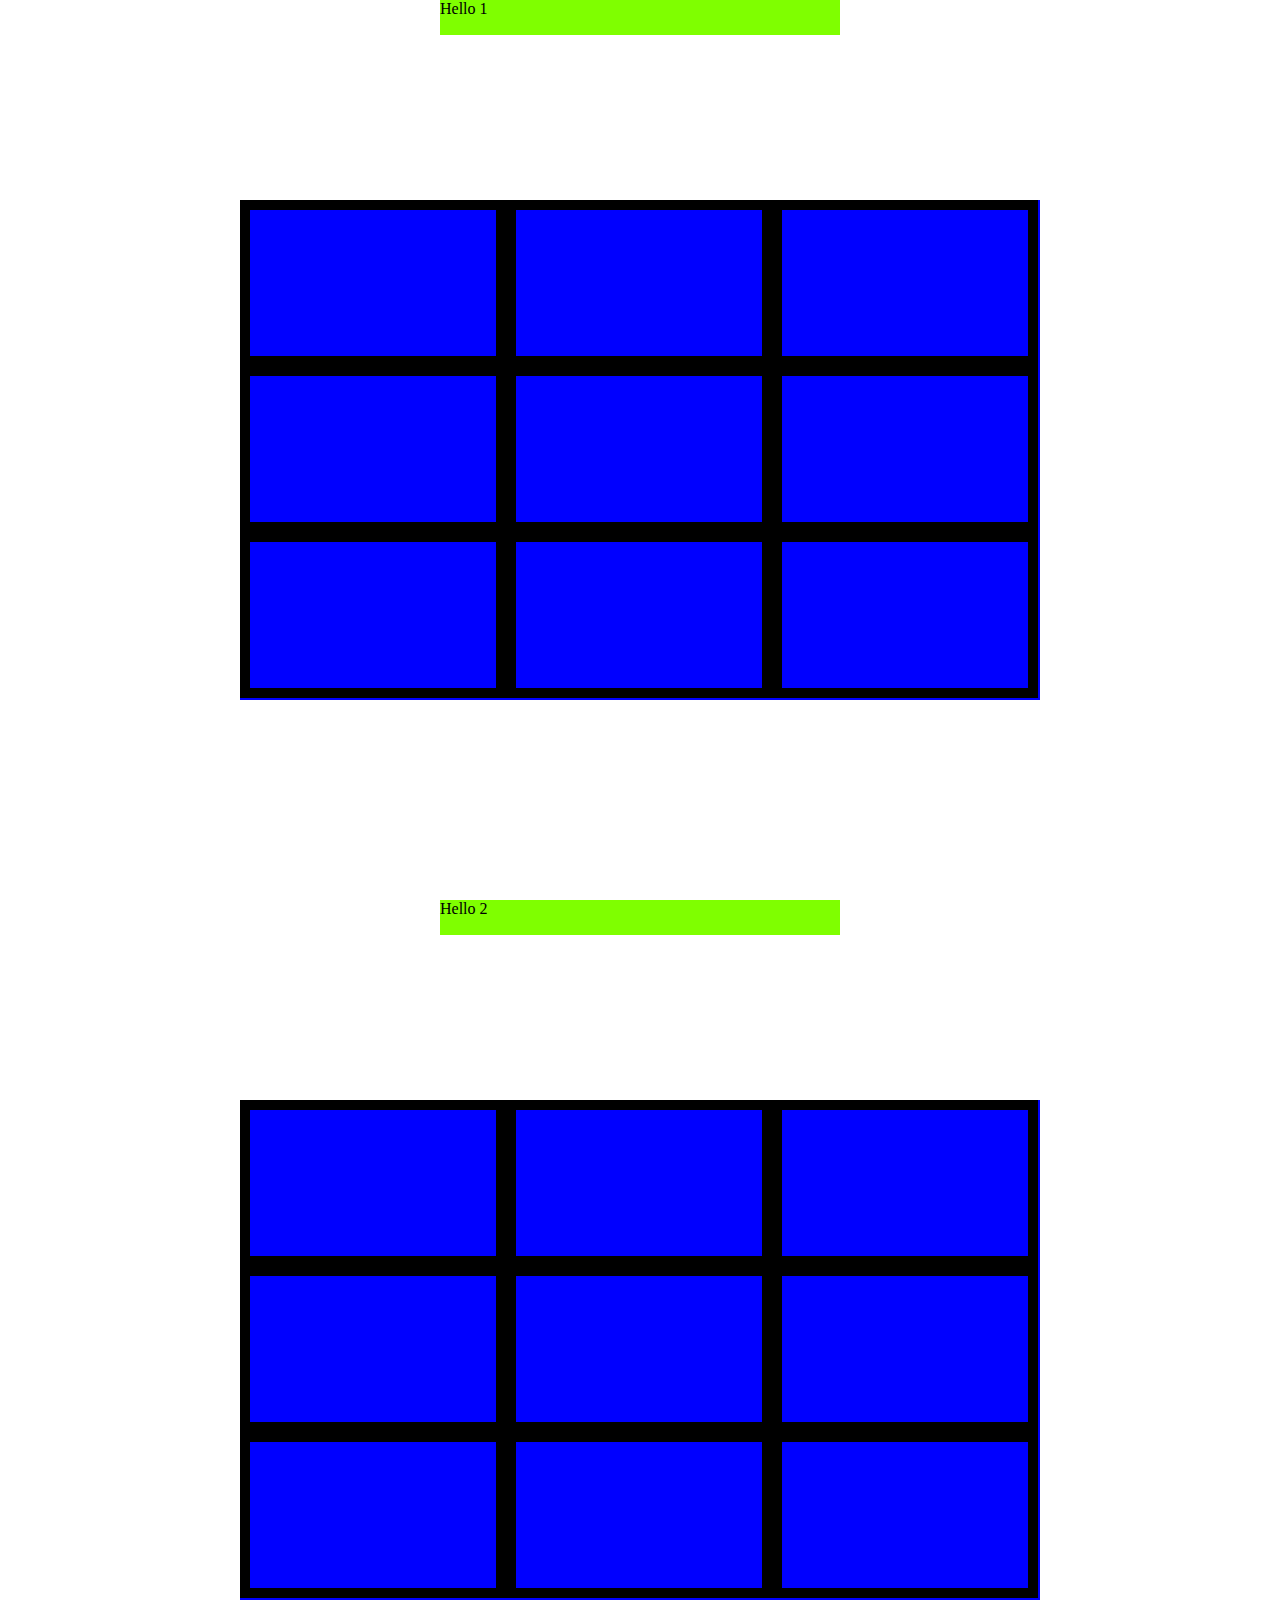
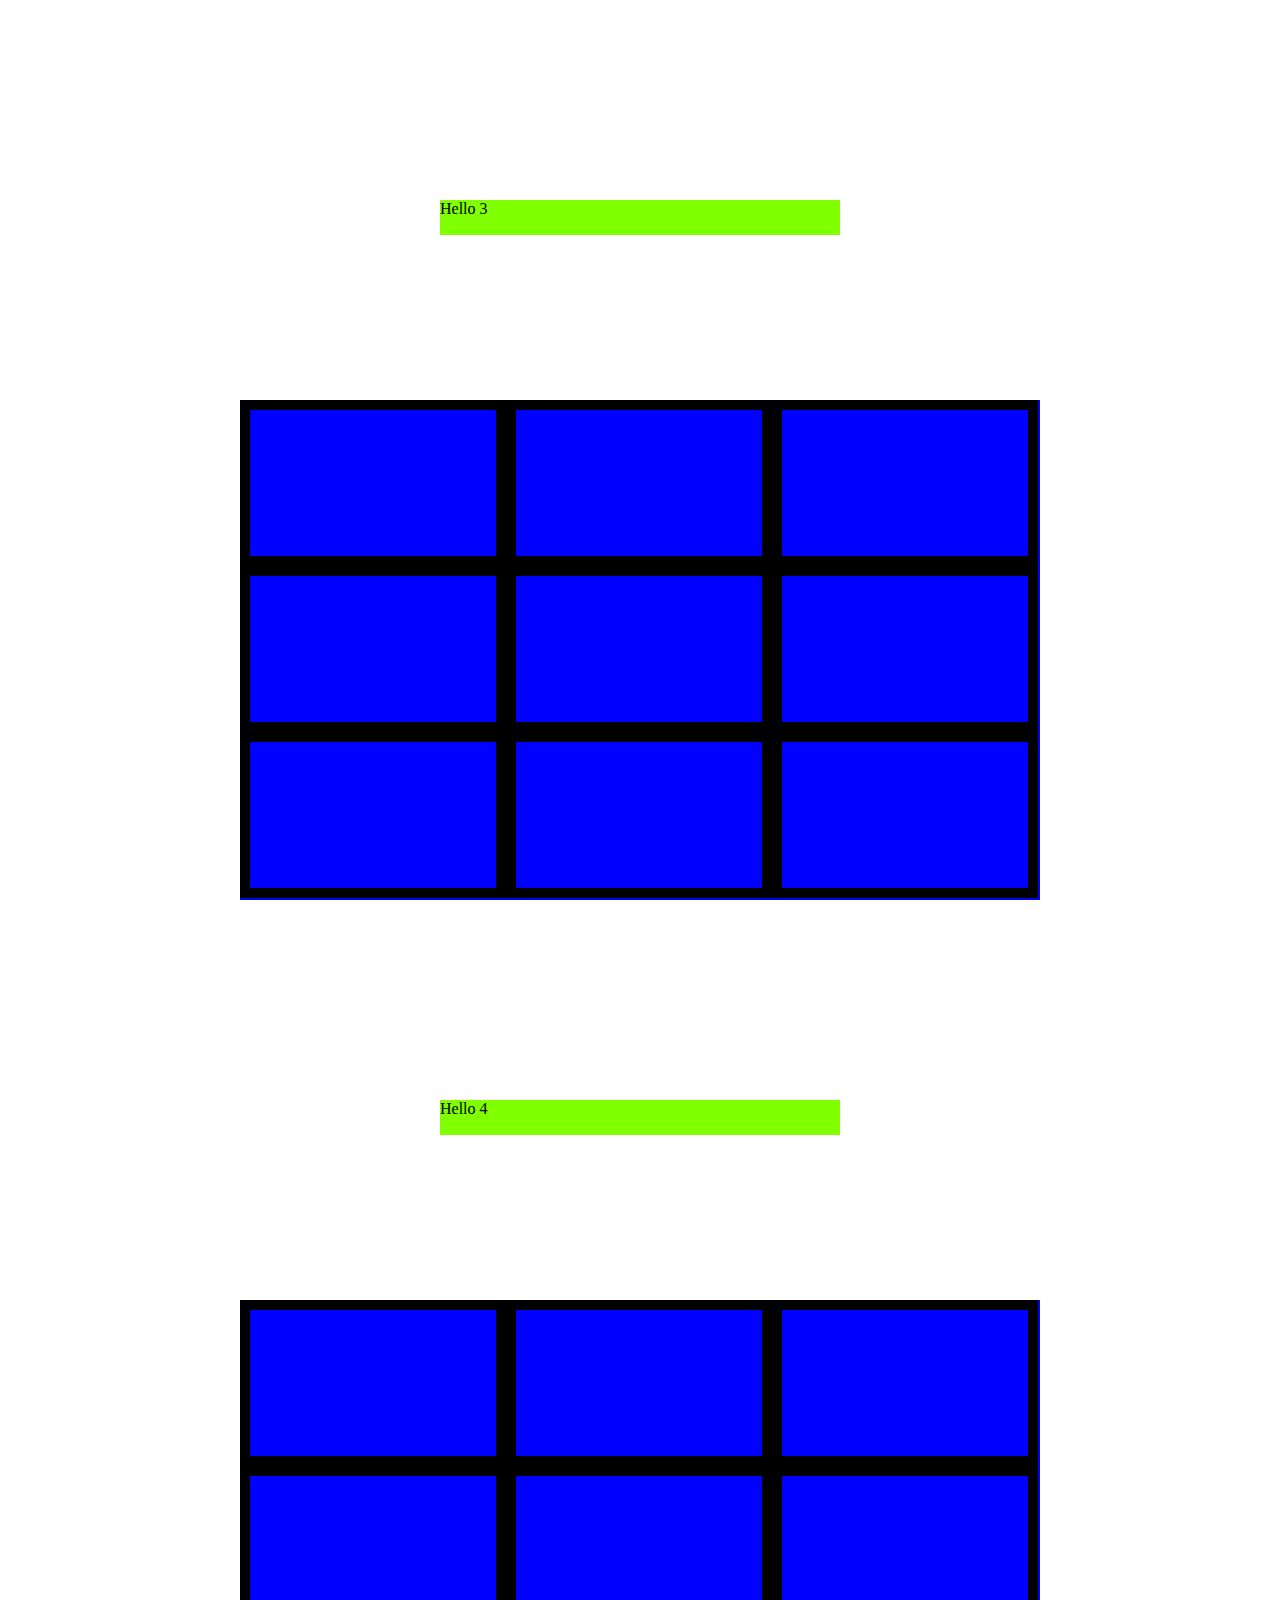
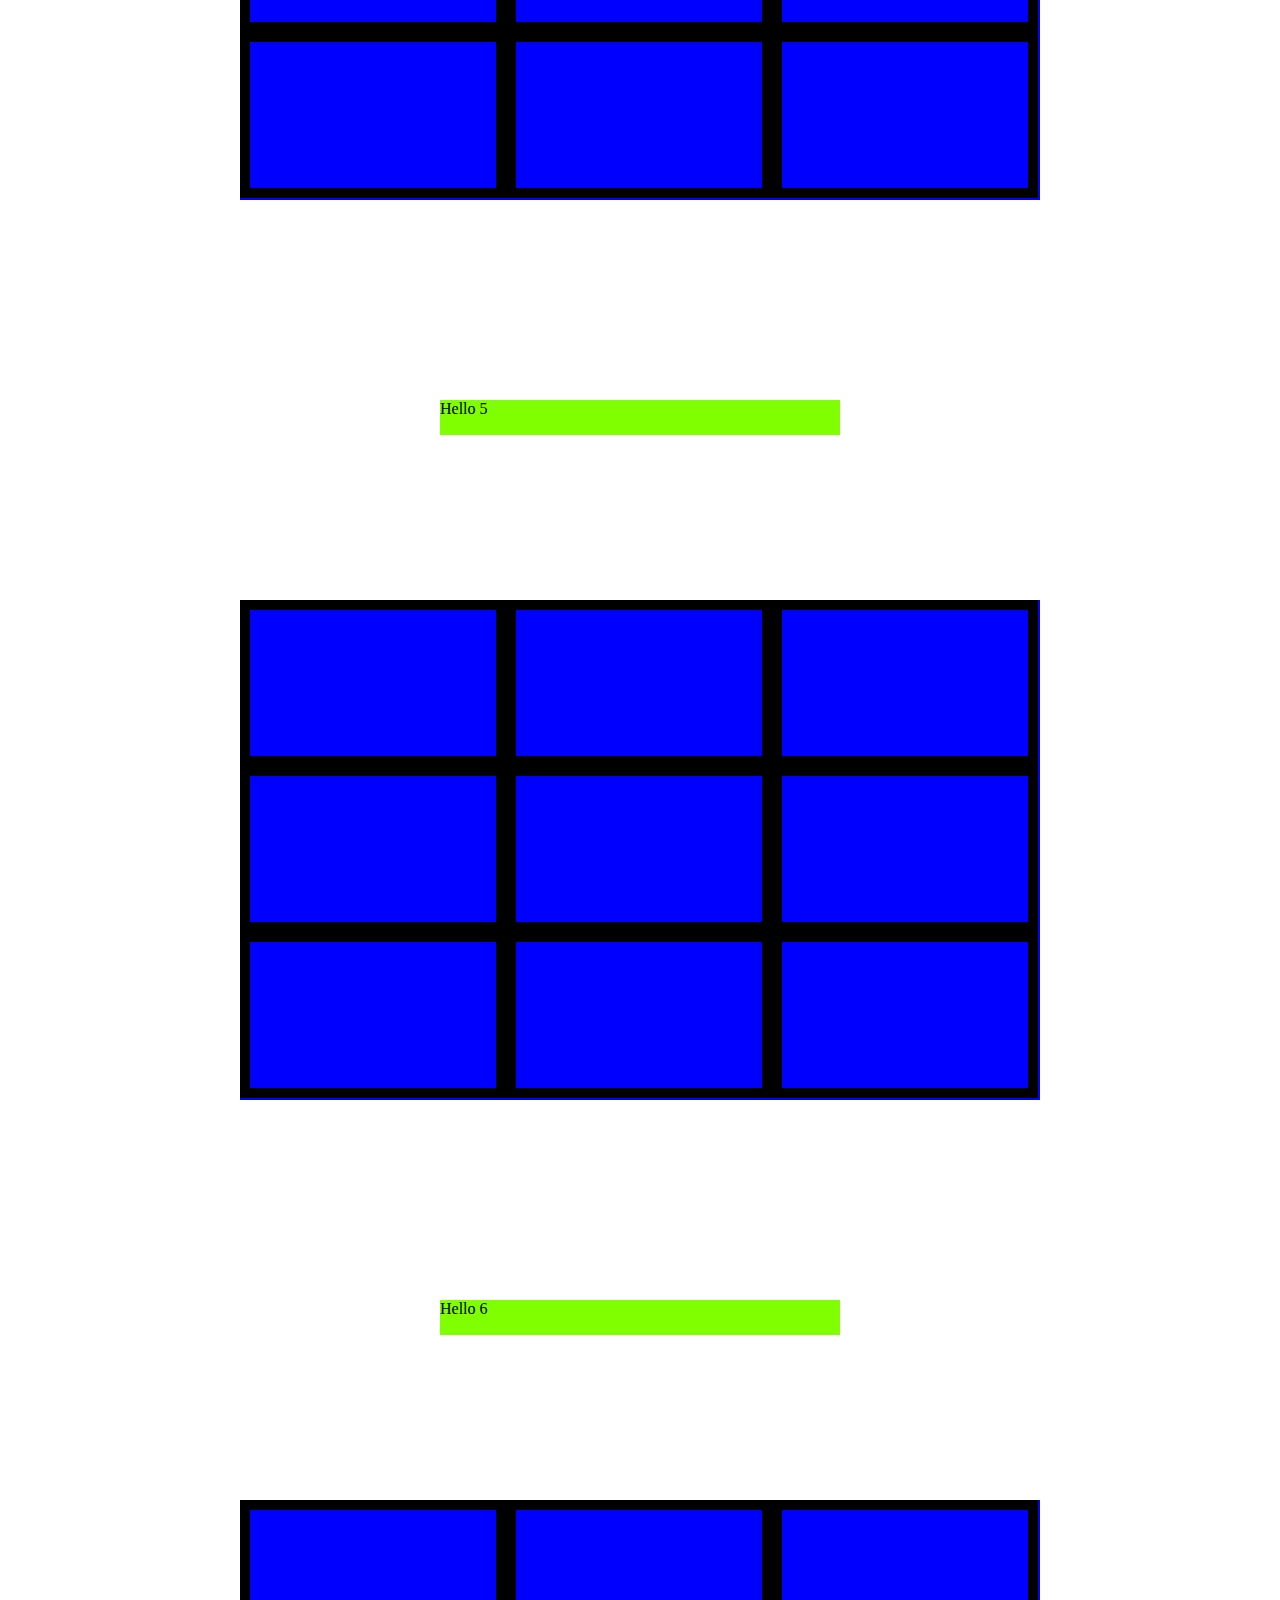
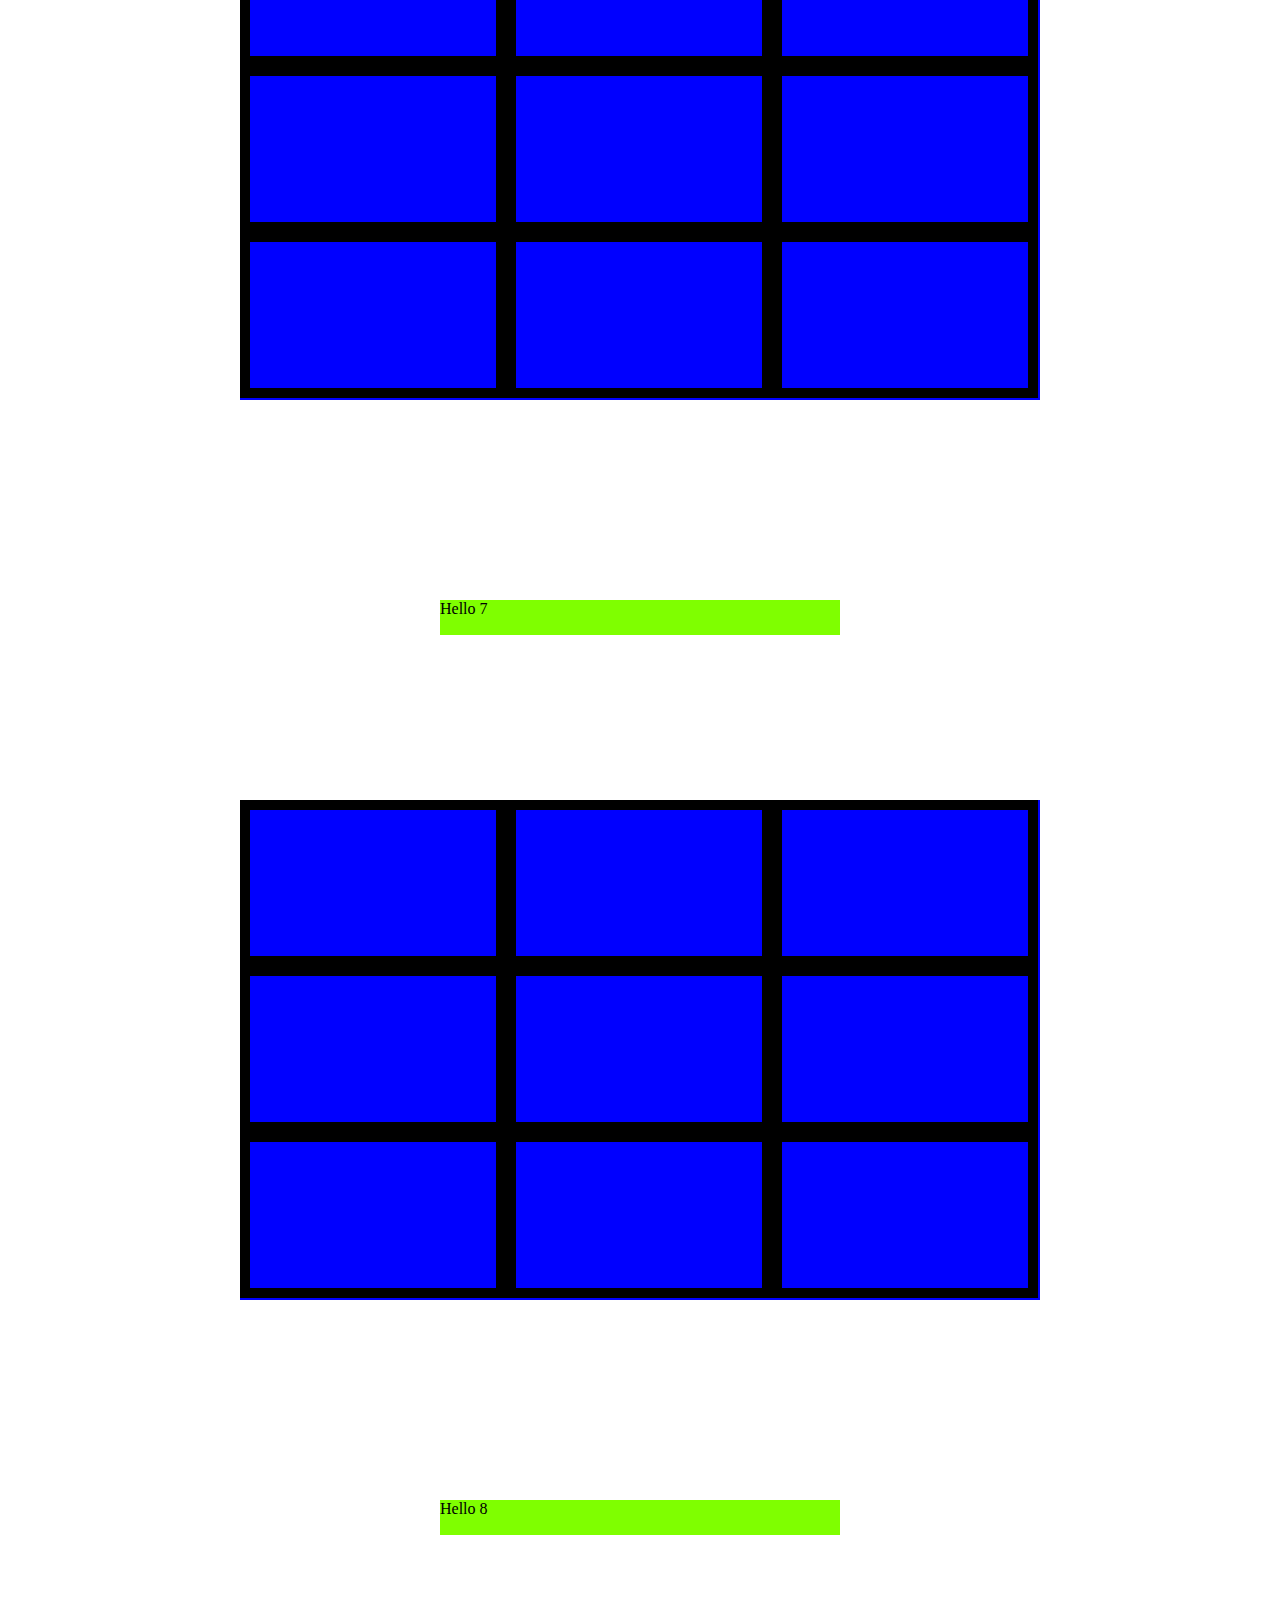
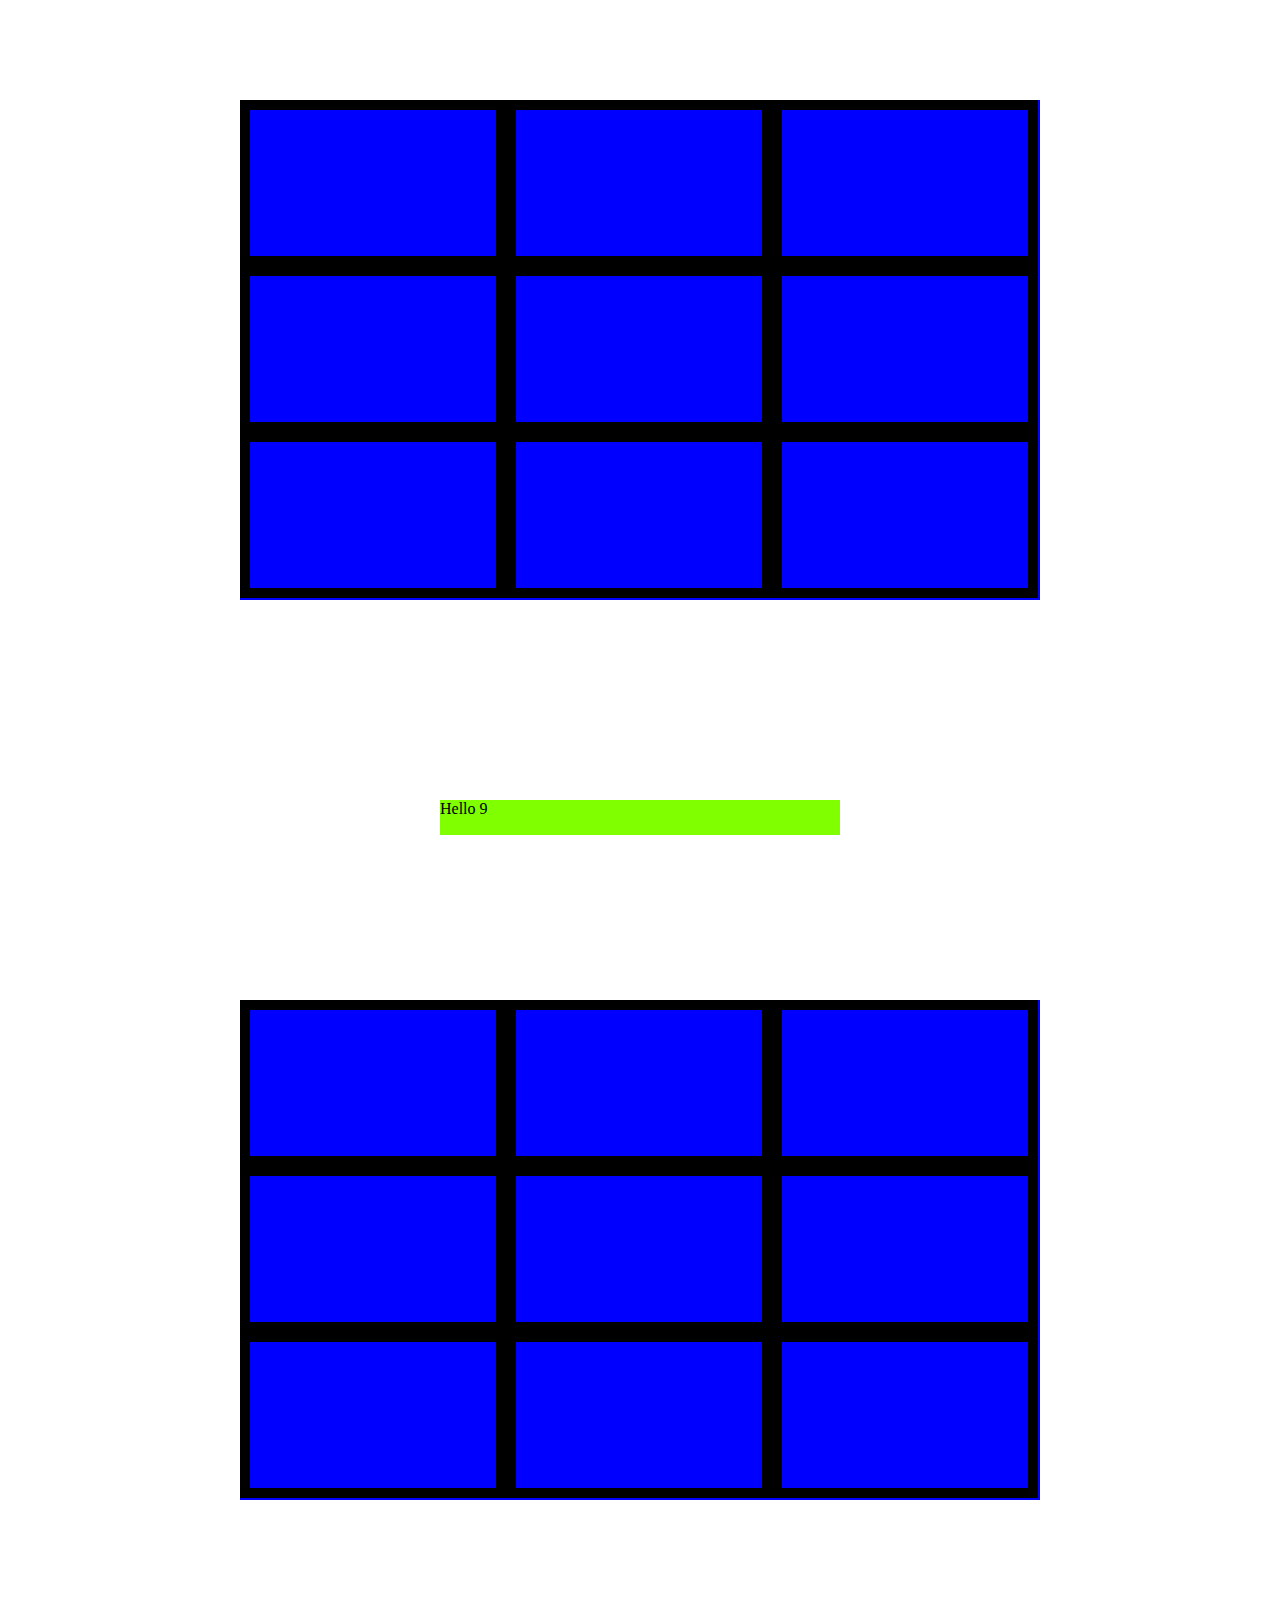
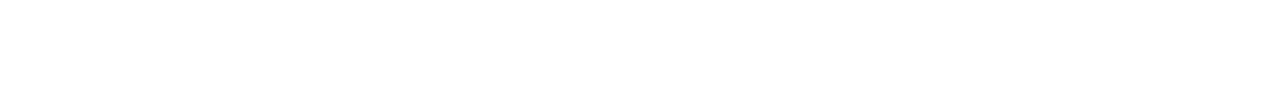
==== mainsuper/index2.html @ 9266390d "made all small tacs work. all that's left is to add the final rules for the big game and the scroll " ====
<!DOCTYPE html>
<html lang="en">
<head>
    <meta charset="UTF-8">
    <meta name="viewport" content="width=device-width, initial-scale=1.0">
    <link rel="stylesheet" type="text/css" href="index2.css">
    <title>Main Super</title>
</head>
<body>
    <div class="firstTac-container tac-containers">
    <div class="firstTac">
        <div class="smallTac tab1" onclick="displayValue(1)">
        <!-- <div class="box-selectX">
                <div class="Xbar1"></div>
                <div class="Xbar2"></div>
            </div> -->
        </div>
        <div class="smallTac tab2" onclick="displayValue(2)">
        <!-- <div class="box-selectO">
                <div class="Ocircle1"></div>
                
            </div> -->
        </div>
        <div class="smallTac tab3" onclick="displayValue(3)"></div>
        <div class="smallTac tab4" onclick="displayValue(4)"></div>
        <div class="smallTac tab5" onclick="displayValue(5)"></div>
        <div class="smallTac tab6" onclick="displayValue(6)"></div>
        <div class="smallTac tab7" onclick="displayValue(7)"></div>
        <div class="smallTac tab8" onclick="displayValue(8)"></div>
        <div class="smallTac tab9" onclick="displayValue(9)"></div>
    </div>
    <div class="firstTacresult result"> Hello 1</div>
</div>



<div class="secondTac-container tac-containers">
    <div class="secondTac">
        <div class="smallTac tab2p1" onclick="seconddisplayValue(1)">
        <!-- <div class="box-selectX">
                <div class="Xbar1"></div>
                <div class="Xbar2"></div>
            </div> -->
        </div>
        <div class="smallTac tab2p2" onclick="seconddisplayValue(2)">
        <!-- <div class="box-selectO">
                <div class="Ocircle1"></div>
                
            </div> -->
        </div>
        <div class="smallTac tab2p3" onclick="seconddisplayValue(3)"></div>
        <div class="smallTac tab2p4" onclick="seconddisplayValue(4)"></div>
        <div class="smallTac tab2p5" onclick="seconddisplayValue(5)"></div>
        <div class="smallTac tab2p6" onclick="seconddisplayValue(6)"></div>
        <div class="smallTac tab2p7" onclick="seconddisplayValue(7)"></div>
        <div class="smallTac tab2p8" onclick="seconddisplayValue(8)"></div>
        <div class="smallTac tab2p9" onclick="seconddisplayValue(9)"></div>
    </div>
    <div class="secondTacresult result"> Hello 2</div>
</div>



<div class="thirdTac-container tac-containers">
    <div class="thirdTac">
        <div class="smallTac tab3p1" onclick="thirddisplayValue(1)">
        <!-- <div class="box-selectX">
                <div class="Xbar1"></div>
                <div class="Xbar2"></div>
            </div> -->
        </div>
        <div class="smallTac tab3p2" onclick="thirddisplayValue(2)">
        <!-- <div class="box-selectO">
                <div class="Ocircle1"></div>
                
            </div> -->
        </div>
        <div class="smallTac tab3p3" onclick="thirddisplayValue(3)"></div>
        <div class="smallTac tab3p4" onclick="thirddisplayValue(4)"></div>
        <div class="smallTac tab3p5" onclick="thirddisplayValue(5)"></div>
        <div class="smallTac tab3p6" onclick="thirddisplayValue(6)"></div>
        <div class="smallTac tab3p7" onclick="thirddisplayValue(7)"></div>
        <div class="smallTac tab3p8" onclick="thirddisplayValue(8)"></div>
        <div class="smallTac tab3p9" onclick="thirddisplayValue(9)"></div>
    </div>
    <div class="thirdTacresult result"> Hello 3</div>
</div>



<div class="fourthTac-container tac-containers">
    <div class="fourthTac">
        <div class="smallTac tab4p1" onclick="fourthdisplayValue(1)">
        <!-- <div class="box-selectX">
                <div class="Xbar1"></div>
                <div class="Xbar2"></div>
            </div> -->
        </div>
        <div class="smallTac tab4p2" onclick="fourthdisplayValue(2)">
        <!-- <div class="box-selectO">
                <div class="Ocircle1"></div>
                
            </div> -->
        </div>
        <div class="smallTac tab4p3" onclick="fourthdisplayValue(3)"></div>
        <div class="smallTac tab4p4" onclick="fourthdisplayValue(4)"></div>
        <div class="smallTac tab4p5" onclick="fourthdisplayValue(5)"></div>
        <div class="smallTac tab4p6" onclick="fourthdisplayValue(6)"></div>
        <div class="smallTac tab4p7" onclick="fourthdisplayValue(7)"></div>
        <div class="smallTac tab4p8" onclick="fourthdisplayValue(8)"></div>
        <div class="smallTac tab4p9" onclick="fourthdisplayValue(9)"></div>
    </div>
    <div class="fourthTacresult result"> Hello 4</div>
</div>



<div class="fifthTac-container tac-containers">
    <div class="fifthTac">
        <div class="smallTac tab5p1" onclick="fifthdisplayValue(1)">
        <!-- <div class="box-selectX">
                <div class="Xbar1"></div>
                <div class="Xbar2"></div>
            </div> -->
        </div>
        <div class="smallTac tab5p2" onclick="fifthdisplayValue(2)">
        <!-- <div class="box-selectO">
                <div class="Ocircle1"></div>
                
            </div> -->
        </div>
        <div class="smallTac tab5p3" onclick="fifthdisplayValue(3)"></div>
        <div class="smallTac tab5p4" onclick="fifthdisplayValue(4)"></div>
        <div class="smallTac tab5p5" onclick="fifthdisplayValue(5)"></div>
        <div class="smallTac tab5p6" onclick="fifthdisplayValue(6)"></div>
        <div class="smallTac tab5p7" onclick="fifthdisplayValue(7)"></div>
        <div class="smallTac tab5p8" onclick="fifthdisplayValue(8)"></div>
        <div class="smallTac tab5p9" onclick="fifthdisplayValue(9)"></div>
    </div>
    <div class="fifthTacresult result"> Hello 5</div>
</div>



<div class="sixthTac-container tac-containers">
    <div class="sixthTac">
        <div class="smallTac tab6p1" onclick="sixthdisplayValue(1)">
        <!-- <div class="box-selectX">
                <div class="Xbar1"></div>
                <div class="Xbar2"></div>
            </div> -->
        </div>
        <div class="smallTac tab6p2" onclick="sixthdisplayValue(2)">
        <!-- <div class="box-selectO">
                <div class="Ocircle1"></div>
                
            </div> -->
        </div>
        <div class="smallTac tab6p3" onclick="sixthdisplayValue(3)"></div>
        <div class="smallTac tab6p4" onclick="sixthdisplayValue(4)"></div>
        <div class="smallTac tab6p5" onclick="sixthdisplayValue(5)"></div>
        <div class="smallTac tab6p6" onclick="sixthdisplayValue(6)"></div>
        <div class="smallTac tab6p7" onclick="sixthdisplayValue(7)"></div>
        <div class="smallTac tab6p8" onclick="sixthdisplayValue(8)"></div>
        <div class="smallTac tab6p9" onclick="sixthdisplayValue(9)"></div>
    </div>
    <div class="sixthTacresult result"> Hello 6</div>
</div>



<div class="seventhTac-container tac-containers">
    <div class="seventhTac">
        <div class="smallTac tab7p1" onclick="seventhdisplayValue(1)">
        <!-- <div class="box-selectX">
                <div class="Xbar1"></div>
                <div class="Xbar2"></div>
            </div> -->
        </div>
        <div class="smallTac tab7p2" onclick="seventhdisplayValue(2)">
        <!-- <div class="box-selectO">
                <div class="Ocircle1"></div>
                
            </div> -->
        </div>
        <div class="smallTac tab7p3" onclick="seventhdisplayValue(3)"></div>
        <div class="smallTac tab7p4" onclick="seventhdisplayValue(4)"></div>
        <div class="smallTac tab7p5" onclick="seventhdisplayValue(5)"></div>
        <div class="smallTac tab7p6" onclick="seventhdisplayValue(6)"></div>
        <div class="smallTac tab7p7" onclick="seventhdisplayValue(7)"></div>
        <div class="smallTac tab7p8" onclick="seventhdisplayValue(8)"></div>
        <div class="smallTac tab7p9" onclick="seventhdisplayValue(9)"></div>
    </div>
    <div class="seventhTacresult result"> Hello 7</div>
</div>



<div class="eightTac-container tac-containers">
    <div class="eightTac">
        <div class="smallTac tab8p1" onclick="eightdisplayValue(1)">
        <!-- <div class="box-selectX">
                <div class="Xbar1"></div>
                <div class="Xbar2"></div>
            </div> -->
        </div>
        <div class="smallTac tab8p2" onclick="eightdisplayValue(2)">
        <!-- <div class="box-selectO">
                <div class="Ocircle1"></div>
                
            </div> -->
        </div>
        <div class="smallTac tab8p3" onclick="eightdisplayValue(3)"></div>
        <div class="smallTac tab8p4" onclick="eightdisplayValue(4)"></div>
        <div class="smallTac tab8p5" onclick="eightdisplayValue(5)"></div>
        <div class="smallTac tab8p6" onclick="eightdisplayValue(6)"></div>
        <div class="smallTac tab8p7" onclick="eightdisplayValue(7)"></div>
        <div class="smallTac tab8p8" onclick="eightdisplayValue(8)"></div>
        <div class="smallTac tab8p9" onclick="eightdisplayValue(9)"></div>
    </div>
    <div class="eightTacresult result"> Hello 8</div>
</div>



<div class="ninthTac-container tac-containers">
    <div class="ninthTac">
        <div class="smallTac tab9p1" onclick="ninthdisplayValue(1)">
        <!-- <div class="box-selectX">
                <div class="Xbar1"></div>
                <div class="Xbar2"></div>
            </div> -->
        </div>
        <div class="smallTac tab9p2" onclick="ninthdisplayValue(2)">
        <!-- <div class="box-selectO">
                <div class="Ocircle1"></div>
                
            </div> -->
        </div>
        <div class="smallTac tab9p3" onclick="ninthdisplayValue(3)"></div>
        <div class="smallTac tab9p4" onclick="ninthdisplayValue(4)"></div>
        <div class="smallTac tab9p5" onclick="ninthdisplayValue(5)"></div>
        <div class="smallTac tab9p6" onclick="ninthdisplayValue(6)"></div>
        <div class="smallTac tab9p7" onclick="ninthdisplayValue(7)"></div>
        <div class="smallTac tab9p8" onclick="ninthdisplayValue(8)"></div>
        <div class="smallTac tab9p9" onclick="ninthdisplayValue(9)"></div>
    </div>
    <div class="ninthTacresult result"> Hello 9</div>
</div>

    <script>

        // document.querySelector('.firstTac').addEventListener("click", displayValue(1))
        gameArray = [,,,,,,,,,]
        // console.log(gameArray.length)
        playCount = 0
        state = 0

        displayValue = (i) => {
            
            //for the first box
            if (i == 1){
            if (state == 0) {
                document.querySelector('.tab1').innerHTML =
                `<div class="box-selectX">
                <div class="Xbar1"></div>
                <div class="Xbar2"></div>`;

                gameArray[i-1] = 1;
                // console.log(gameArray[0]);
                playCount++;

                state++;
                document.querySelector('.tab1').onclick = "sleep()"
            }
            else if (state == 1) {
                document.querySelector('.tab1').innerHTML =
                `<div class="box-selectO">
                <div class="Ocircle1"></div>
                `;

                gameArray[i-1] = 2;
                playCount++;
                state--;
                document.querySelector('.tab1').onclick = "sleep()"
            }}
            //end for first box

            //for the second box
            if (i == 2){
            if (state == 0) {
                document.querySelector('.tab2').innerHTML =
                `<div class="box-selectX">
                <div class="Xbar1"></div>
                <div class="Xbar2"></div>`;

                gameArray[i-1] = 1;
                playCount++;
                state++;
                document.querySelector('.tab2').onclick = "sleep()"
            }
            else if (state == 1) {
                document.querySelector('.tab2').innerHTML =
                `<div class="box-selectO">
                <div class="Ocircle1"></div>
                `;

                gameArray[i-1] = 2;
                playCount++;
                state--;
                document.querySelector('.tab2').onclick = "sleep()"
            }}
            //end for second box


            //for the third box
            if (i == 3){
            if (state == 0) {
                document.querySelector('.tab3').innerHTML =
                `<div class="box-selectX">
                <div class="Xbar1"></div>
                <div class="Xbar2"></div>`;

                gameArray[i-1] = 1;
                playCount++;

                state++;
                document.querySelector('.tab3').onclick = "sleep()"
            }
            else if (state == 1) {
                document.querySelector('.tab3').innerHTML =
                `<div class="box-selectO">
                <div class="Ocircle1"></div>
                `;

                gameArray[i-1] = 2;
                playCount++;
                state--;
                document.querySelector('.tab3').onclick = "sleep()"
            }}
            //end for third box


            //for the fourth box
            if (i == 4){
            if (state == 0) {
                document.querySelector('.tab4').innerHTML =
                `<div class="box-selectX">
                <div class="Xbar1"></div>
                <div class="Xbar2"></div>`;

                gameArray[i-1] = 1;
                playCount++;
                state++;
                document.querySelector('.tab4').onclick = "sleep()"
            }
            else if (state == 1) {
                document.querySelector('.tab4').innerHTML =
                `<div class="box-selectO">
                <div class="Ocircle1"></div>
                `;

                gameArray[i-1] = 2;
                playCount++;
                state--;
                document.querySelector('.tab4').onclick = "sleep()"
            }}
            //end for fourth box


            //fifth box start
            if (i == 5){
            if (state == 0) {
                document.querySelector('.tab5').innerHTML =
                `<div class="box-selectX">
                <div class="Xbar1"></div>
                <div class="Xbar2"></div>`;

                gameArray[i-1] = 1;
                playCount++;
                state++;
                document.querySelector('.tab5').onclick = "sleep()"
            }
            else if (state == 1) {
                document.querySelector('.tab5').innerHTML =
                `<div class="box-selectO">
                <div class="Ocircle1"></div>
                `;

                gameArray[i-1] = 2;
                playCount++;
                state--;
                document.querySelector('.tab5').onclick = "sleep()"
            }}
            //fifth box end


            //sixth box start
            if (i == 6){
            if (state == 0) {
                document.querySelector('.tab6').innerHTML =
                `<div class="box-selectX">
                <div class="Xbar1"></div>
                <div class="Xbar2"></div>`;

                gameArray[i-1] = 1;
                playCount++;
                state++;
                document.querySelector('.tab6').onclick = "sleep()"
            }
            else if (state == 1) {
                document.querySelector('.tab6').innerHTML =
                `<div class="box-selectO">
                <div class="Ocircle1"></div>
                `;

                gameArray[i-1] = 2;
                playCount++;
                state--;
                document.querySelector('.tab6').onclick = "sleep()"
            }}
            //sixth box end


            //seventh box start
            if (i == 7){
            if (state == 0) {
                document.querySelector('.tab7').innerHTML =
                `<div class="box-selectX">
                <div class="Xbar1"></div>
                <div class="Xbar2"></div>`;

                gameArray[i-1] = 1;
                playCount++;
                state++;
                document.querySelector('.tab7').onclick = "sleep()"
            }
            else if (state == 1) {
                document.querySelector('.tab7').innerHTML =
                `<div class="box-selectO">
                <div class="Ocircle1"></div>
                `;

                gameArray[i-1] = 2;
                playCount++;
                state--;
                document.querySelector('.tab7').onclick = "sleep()"
            }}
            //seventh box end


            //eight box start
            if (i == 8){
            if (state == 0) {
                document.querySelector('.tab8').innerHTML =
                `<div class="box-selectX">
                <div class="Xbar1"></div>
                <div class="Xbar2"></div>`;

                gameArray[i-1] = 1;
                playCount++;
                state++;
                document.querySelector('.tab8').onclick = "sleep()"
            }
            else if (state == 1) {
                document.querySelector('.tab8').innerHTML =
                `<div class="box-selectO">
                <div class="Ocircle1"></div>
                `;

                gameArray[i-1] = 2;
                playCount++;
                state--;
                document.querySelector('.tab8').onclick = "sleep()"
            }}
            //eight box end


            //ninth box start
            if (i == 9){
            if (state == 0) {
                document.querySelector('.tab9').innerHTML =
                `<div class="box-selectX">
                <div class="Xbar1"></div>
                <div class="Xbar2"></div>`;

                gameArray[i-1] = 1;
                playCount++;
                state++;
                document.querySelector('.tab9').onclick = "sleep()"
            }
            else if (state == 1) {
                document.querySelector('.tab9').innerHTML =
                `<div class="box-selectO">
                <div class="Ocircle1"></div>
                `;

                gameArray[i-1] = 2;
                playCount++;
                state--;
                document.querySelector('.tab9').onclick = "sleep()"
            }}
            //ninth box end

            console.log(gameArray)

            checkWin();
        }

        checkWin = () => {
            //checking win condition //we can also run a loop on the horizontal,
            // vertical or diagonal to run 3(2 for diagonal) times and add 1 to the indexes each time
            //but i'll just use this to better my edits

            //starting horizontally
            //firstrow
            if (gameArray[0] == gameArray[1] && gameArray[0] == gameArray[2] &&
                gameArray[0] == 1 ){
                document.querySelector('.firstTacresult').innerHTML = `X wins by the first row <button onclick="reload()"> Refresh </button>`
                // document.querySelector('.firstTacresult').style.display = "flex";
            }
                //firstrow
                else if (gameArray[0] == gameArray[1] && gameArray[0] == gameArray[2] &&
                    gameArray[0] == 2 ){
                    document.querySelector('.firstTacresult').innerHTML = `O wins by the first row <button onclick="reload()"> Refresh </button>`
                    // document.querySelector('.firstTacresult').style.display = "flex";
                }

            //second row
           else if (gameArray[3] == gameArray[4] && gameArray[3] == gameArray[5] &&
                gameArray[3] == 1 ){
                document.querySelector('.firstTacresult').innerHTML = `X wins by the second row <button onclick="reload()"> Refresh </button>`
                // document.querySelector('.firstTacresult').style.display = "flex";
            }
                else if (gameArray[3] == gameArray[4] && gameArray[3] == gameArray[5] &&
                    gameArray[3] == 2 ){
                    document.querySelector('.firstTacresult').innerHTML = `O wins by the second row <button onclick="reload()"> Refresh </button>`
                    // document.querySelector('.firstTacresult').style.display = "flex";
                }

            //third row
           else if (gameArray[6] === gameArray[7] && gameArray[6] === gameArray[8] &&
                gameArray[6] == 1 ){
                document.querySelector('.firstTacresult').innerHTML = `X wins by the third row <button onclick="reload()"> Refresh </button>`
                // document.querySelector('.firstTacresult').style.display = "flex";
            }
                else if (gameArray[6] === gameArray[7] && gameArray[6] === gameArray[8] &&
                    gameArray[6] == 2 ){
                    document.querySelector('.firstTacresult').innerHTML = `O wins by the third row <button onclick="reload()"> Refresh </button>`
                    // document.querySelector('.firstTacresult').style.display = "flex";
                }
            
            //going vertically
            //first column
           else if (gameArray[0] == gameArray[3] && gameArray[0] == gameArray[6] &&
                gameArray[0] == 1 ){
                document.querySelector('.firstTacresult').innerHTML =  `X wins by the first column <button onclick="reload()"> Refresh </button>`
                // document.querySelector('.firstTacresult').style.display = "flex";
            }
                //first column
                else if (gameArray[0] == gameArray[3] && gameArray[0] == gameArray[6] &&
                    gameArray[0] == 2 ){
                    document.querySelector('.firstTacresult').innerHTML = `O wins by the first column <button onclick="reload()"> Refresh </button>`
                    // document.querySelector('.firstTacresult').style.display = "flex";
                }

            //second column
            else if (gameArray[1] == gameArray[4] && gameArray[1] == gameArray[7] &&
                gameArray[1] == 1 ){
                document.querySelector('.firstTacresult').innerHTML = `X wins by the second column <button onclick="reload()"> Refresh </button>`
                // document.querySelector('.firstTacresult').style.display = "flex";
            }
                //second column
                else if (gameArray[1] == gameArray[4] && gameArray[1] == gameArray[7] &&
                    gameArray[1] == 2 ){
                    document.querySelector('.firstTacresult').innerHTML = `O wins by the second column <button onclick="reload()"> Refresh </button>`
                    // document.querySelector('.firstTacresult').style.display = "flex";
                }

            //third column
            else if (gameArray[2] == gameArray[5] && gameArray[2] == gameArray[8] &&
                gameArray[2] == 1 ){
                document.querySelector('.firstTacresult').innerHTML =  `X wins by the third column <button onclick="reload()"> Refresh </button>`
                // document.querySelector('.firstTacresult').style.display = "flex";
            }
                //third column
                else if (gameArray[2] == gameArray[5] && gameArray[2] == gameArray[8] &&
                    gameArray[2] == 2 ){
                    document.querySelector('.firstTacresult').innerHTML = `O wins by the third column <button onclick="reload()"> Refresh </button>`
                    // document.querySelector('.firstTacresult').style.display = "flex";
                }

            //going diagonally
            // \ diagonal
            else if (gameArray[0] == gameArray[4] && gameArray[0] == gameArray[8] &&
                gameArray[0] == 1 ){
                document.querySelector('.firstTacresult').innerHTML = `X wins through the downhill diagonal <button onclick="reload()"> Refresh </button>`
                // document.querySelector('.firstTacresult').style.display = "flex";
            }
                // \ diagonal
                else if (gameArray[0] == gameArray[4] && gameArray[0] == gameArray[8] &&
                    gameArray[0] == 2 ){
                    document.querySelector('.firstTacresult').innerHTML = `O wins through the downhill diagonal <button onclick="reload()"> Refresh </button>`
                    // document.querySelector('.firstTacresult').style.display = "flex";
                }

            // / diagonal    
            else if (gameArray[2] == gameArray[4] && gameArray[2] == gameArray[6] &&
                gameArray[2] == 1 ){
                document.querySelector('.firstTacresult').innerHTML = `X wins through the uphill diagonal <button onclick="reload()"> Refresh </button>`
                // document.querySelector('.firstTacresult').style.display = "flex";
            }
                // / diagonal
                else if (gameArray[2] == gameArray[4] && gameArray[2] == gameArray[6] &&
                    gameArray[2] == 2 ){
                    document.querySelector('.firstTacresult').innerHTML = `O wins through the uphill diagonal <button onclick="reload()"> Refresh </button>`
                    // document.querySelector('.firstTacresult').style.display = "flex";
                }
            else if (playCount == 9) {
                    document.querySelector('.firstTacresult').innerHTML = `Draw<button onclick="reload()"> Refresh </button>`
                    // document.querySelector('.firstTacresult').style.display = "flex";
                    console.log("it runs")
            }
        }

        reload= () => {
            document.location.reload(true)
        }


        sleep = () => {
            console.log("next guy's turn")
        }
// console.log("console log works")
    </script>
    <script src="secondTac.js"></script>
    <script src="thirdTac.js"></script>
    <script src="fourthTac.js"></script>
    <script src="fifthTac.js"></script>
    <script src="sixthTac.js"></script>
    <script src="seventhTac.js"></script>
    <script src="eightTac.js"></script>
    <script src="ninthTac.js"></script>
</body>
</html>
---- mainsuper/index2.css ----
*{
    margin: 0;
    box-sizing: border-box;
}
.tac-containers {
    display: flex;
    align-items: center;
    justify-content: center;
    height: 100vh;

    position: relative;
}
.firstTac, 
.secondTac, 
.thirdTac,
.fourthTac,
.fifthTac,
.sixthTac,
.seventhTac,
.eightTac,
.ninthTac
{
    background-color: blue;
    width: 800px;
    height: 500px;
    z-index: 1;

    display: grid;
    grid-template-columns: 266px 266px 266px;
    grid-template-rows: 166px 166px 166px;
    place-items: center;
}
.smallTac{
    width: 100%;
    height: 100%;
    border: 10px solid black;

    display: grid;
    place-items: center;
}


.box-selectO{
    width: 80%;
    height: 80%;
    /* background-color: blueviolet; */

    display: flex;
    /* display: none; */
    justify-content: center;
    align-items: center;
    
}
.box-selectX{
    width: 159px;
    height: 133px;
    clip-path: polygon(20% 0%, 0% 20%, 30% 50%, 0% 80%, 20% 100%, 50% 70%, 80% 100%, 100% 80%, 70% 50%, 100% 20%, 80% 0%, 50% 30%);
    background-color: black;

    display: flex;
    /* display: none; */
    justify-content: center;
    align-items: center;
}
/* .box-selectX:hover,
.box-selectO:hover{
    opacity: 50%;
} */
.Xbar1{
    width: 35%;
    height: 35px;
    transform: rotate(45deg);
    background-color: black;
    margin-right: -66px;
}
.Xbar2{
    width: 35%;
    height: 35px;
    transform: rotate(-45deg) ;
    background-color: black;
    margin-left: -66px;
}
.Ocircle1{
    width: 110px;
    height: 90px;
    border-radius: 50%;
    box-shadow: 0 0  0 25px black;
}




.result{
    position: absolute;
    top: 0px;
    z-index: 100;

    width: 400px;
    height: 35px;
    background-color: chartreuse;
}
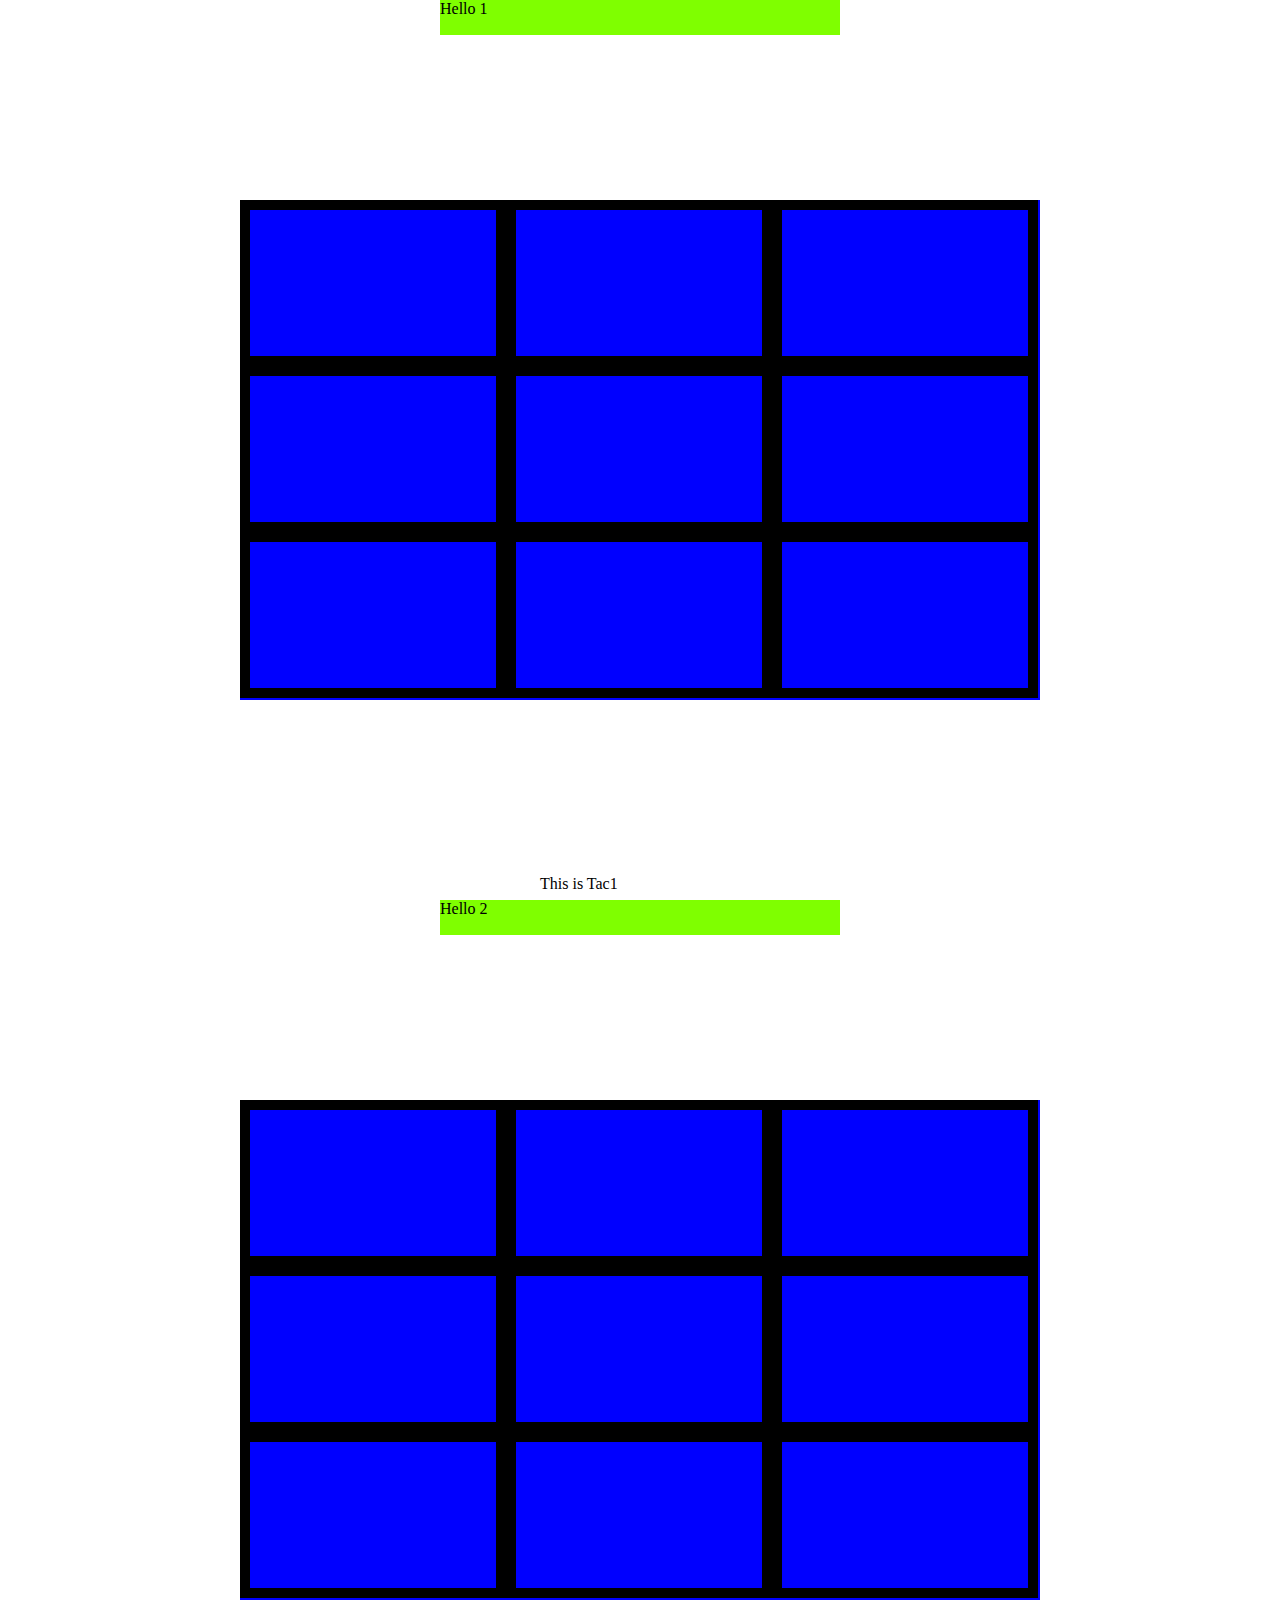
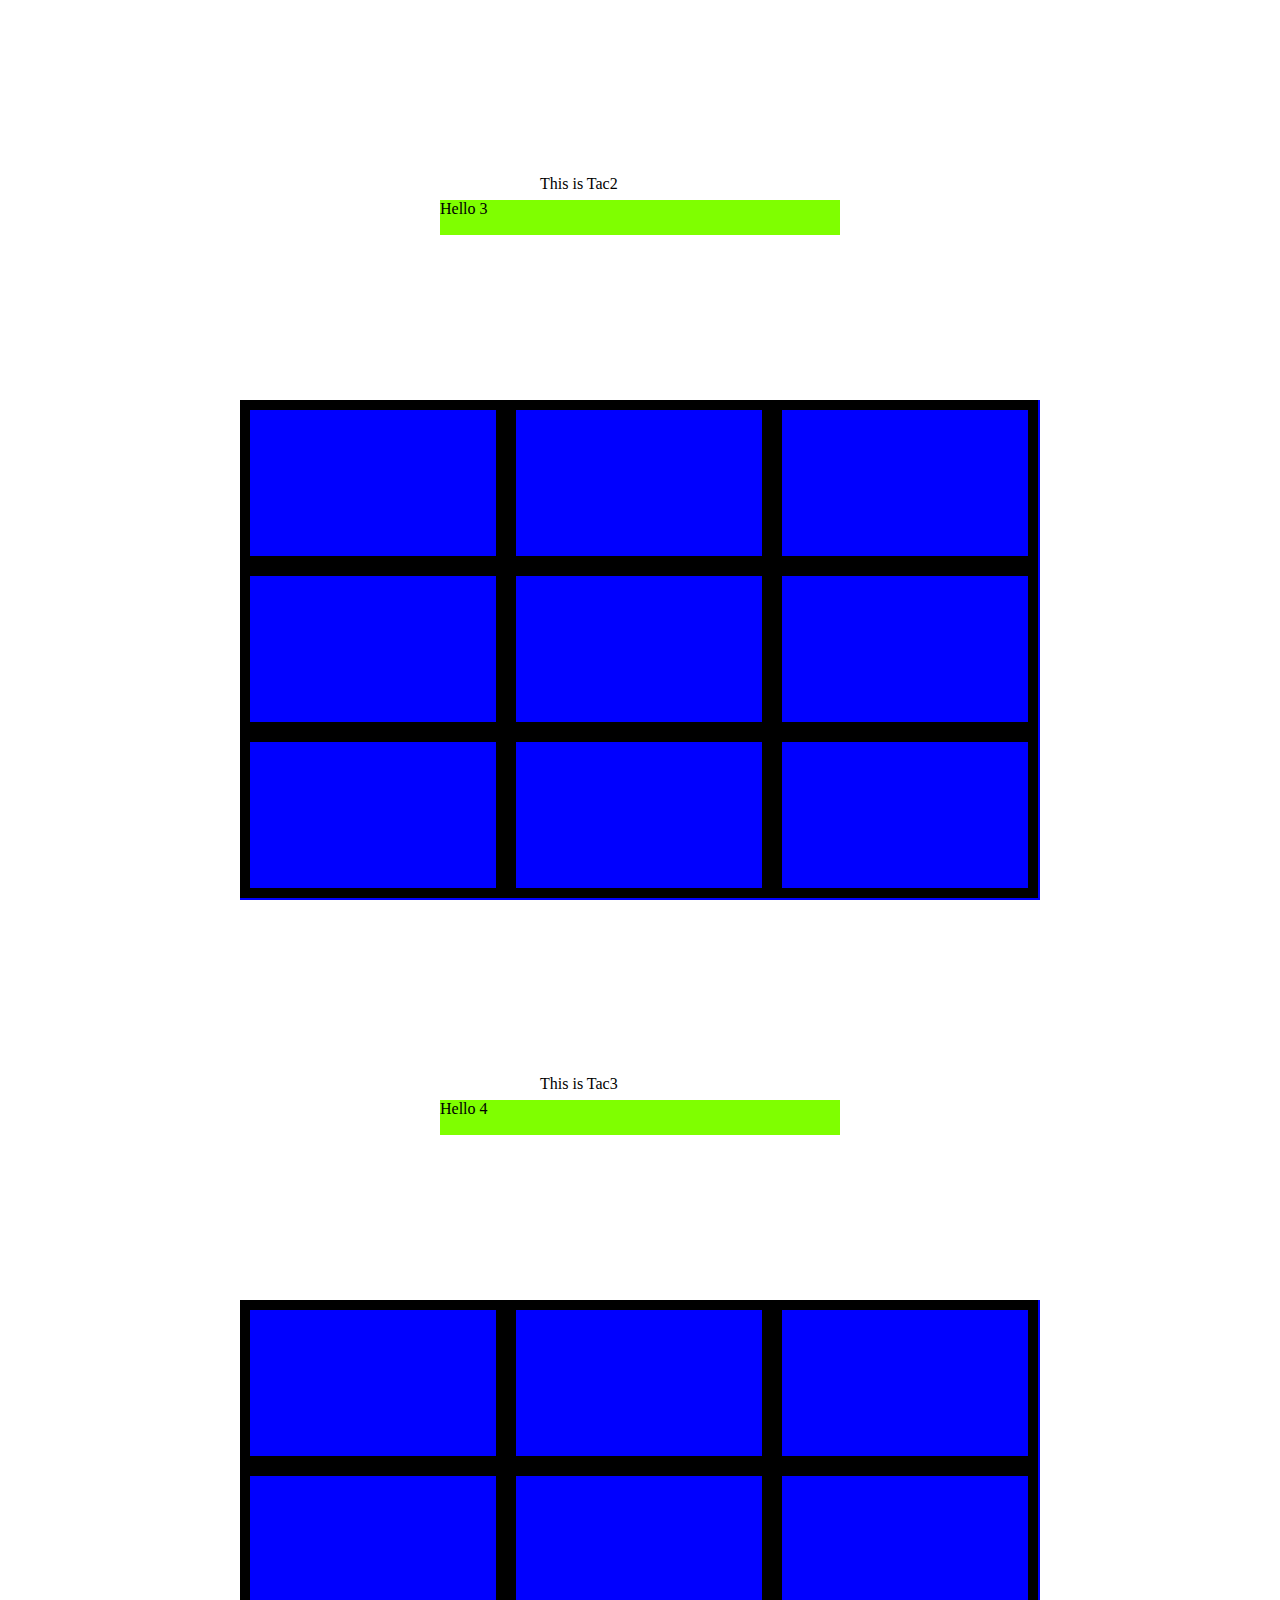
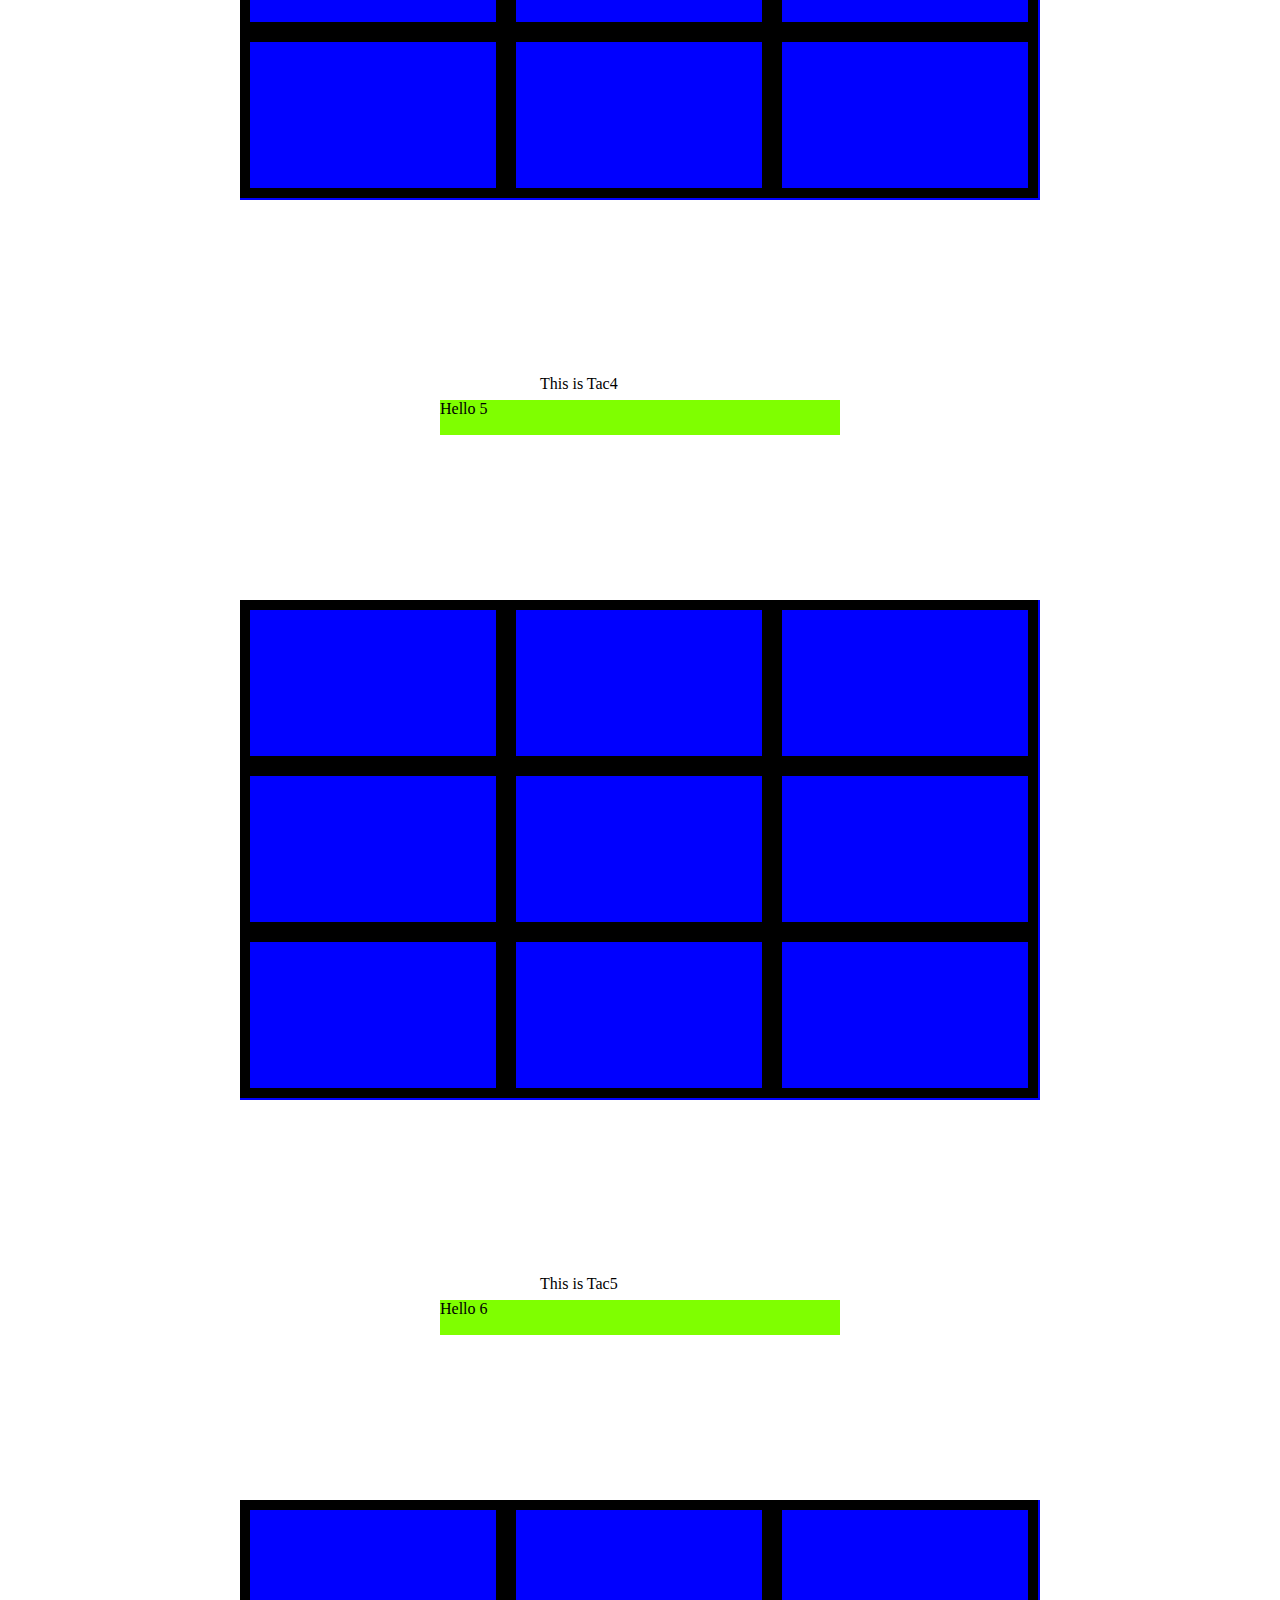
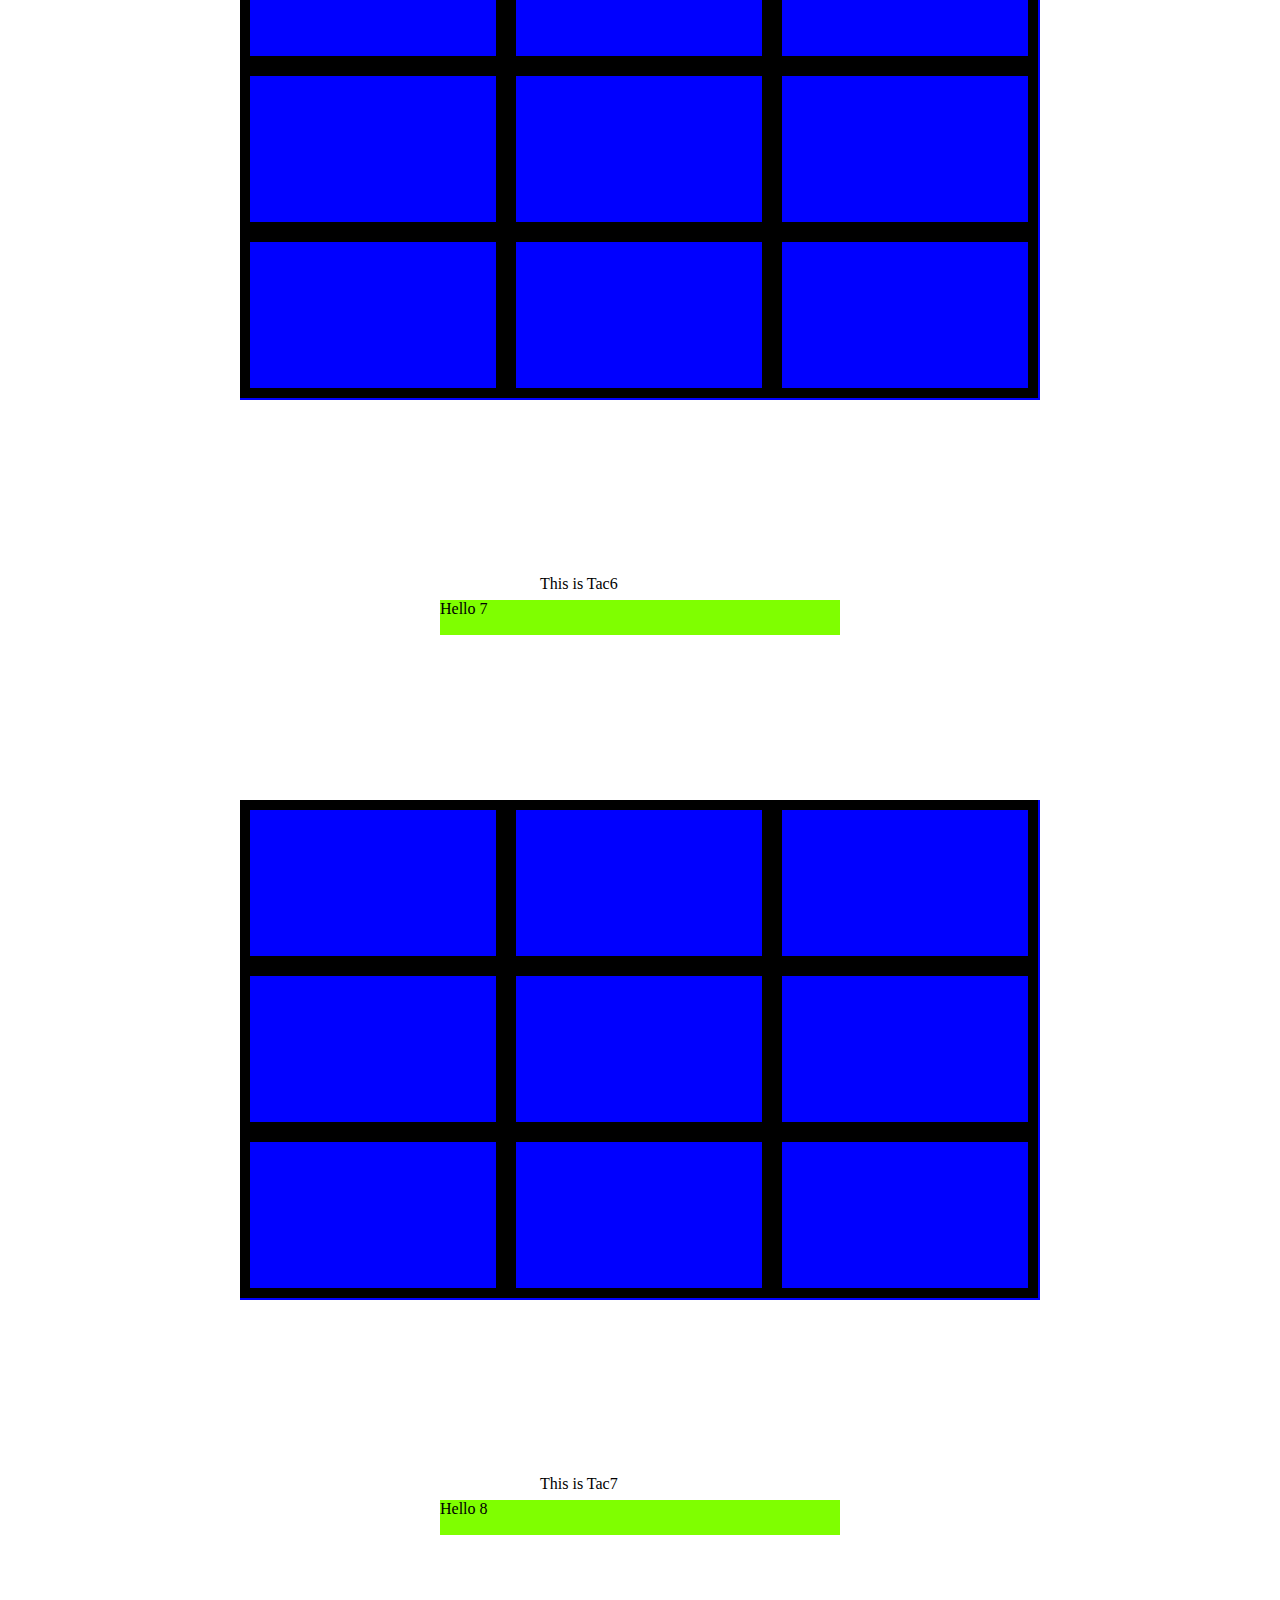
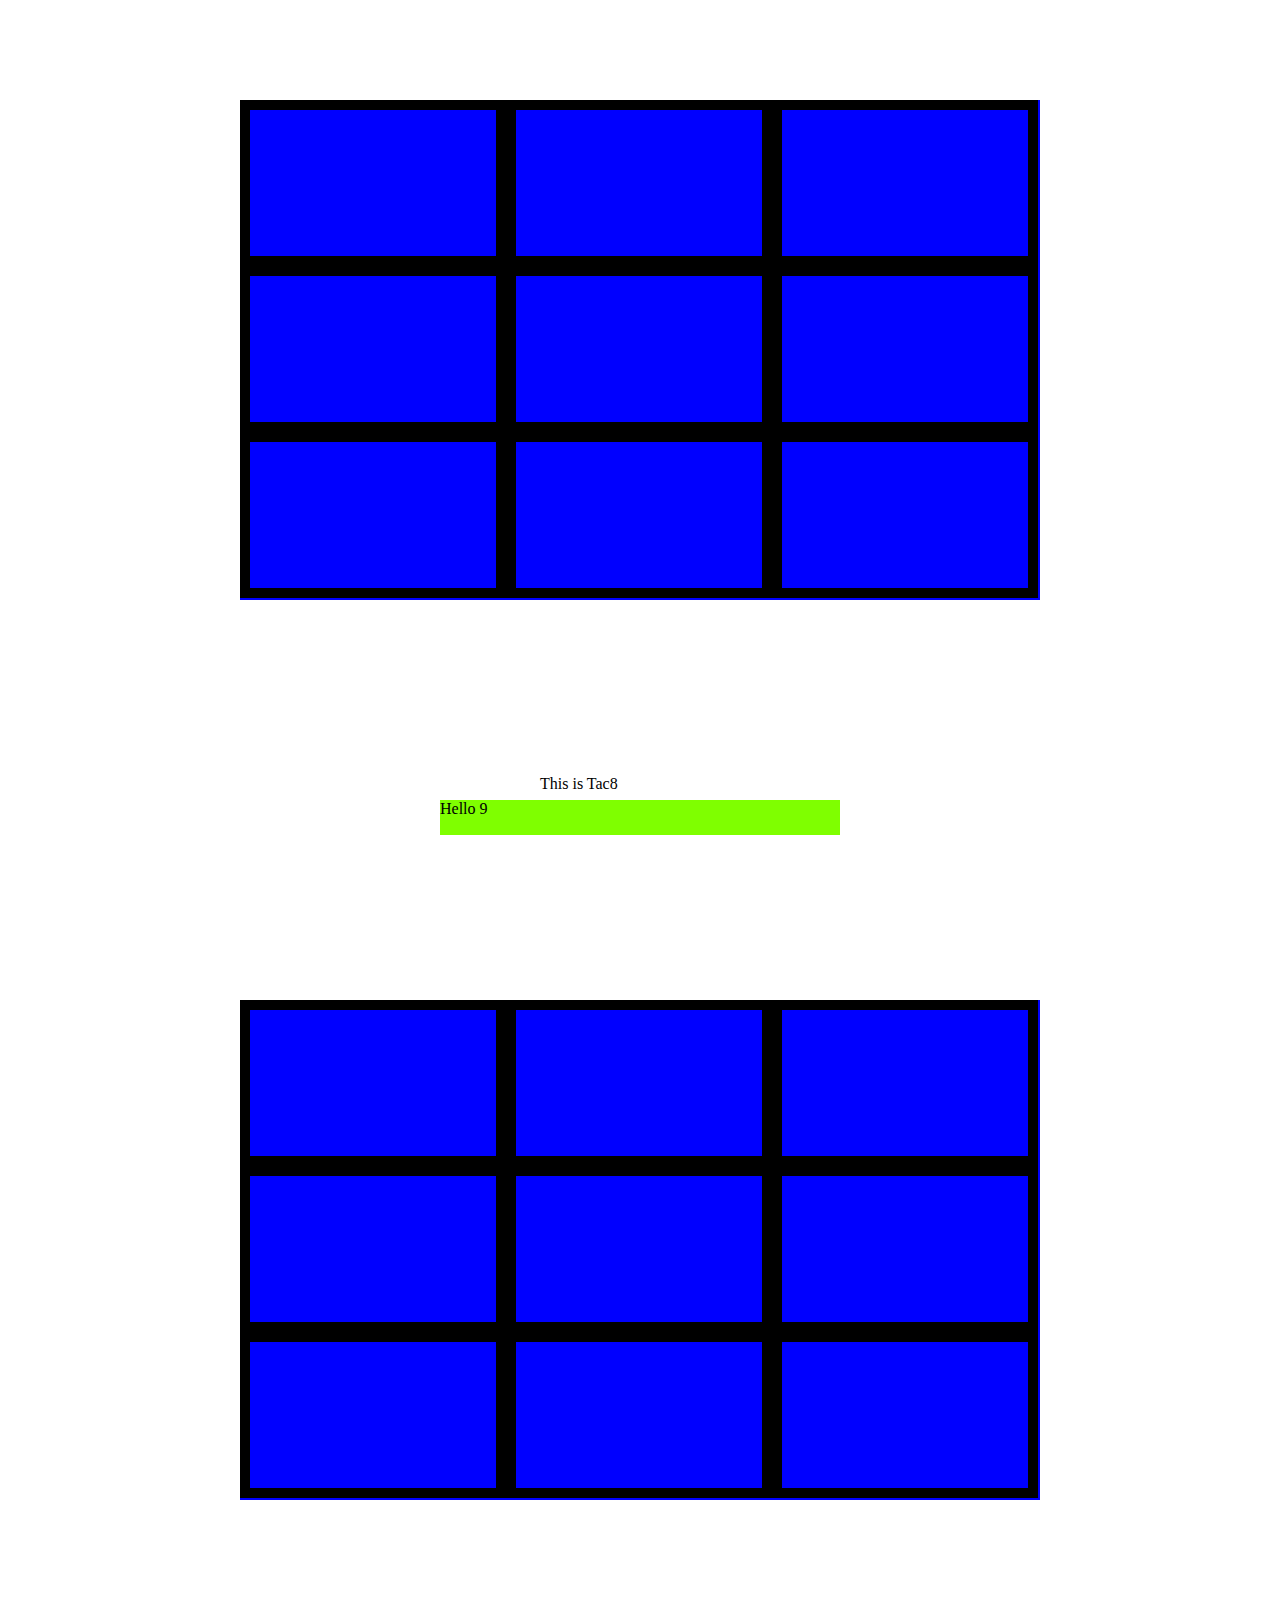
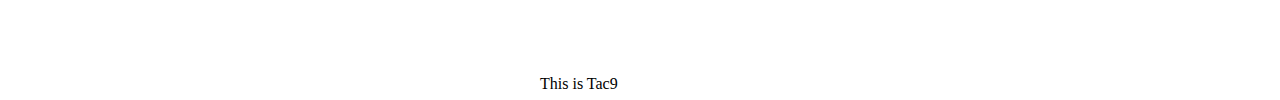
==== commit c873aefb: "Added Tac(container) selection all thats left in that aspect is Tac enforcement" ====
--- a/mainsuper/index2.html
+++ b/mainsuper/index2.html
@@ -9,630 +9,255 @@
 <body>
     <div class="firstTac-container tac-containers">
     <div class="firstTac">
-        <div class="smallTac tab1" onclick="displayValue(1)">
-        <!-- <div class="box-selectX">
-                <div class="Xbar1"></div>
-                <div class="Xbar2"></div>
-            </div> -->
-        </div>
-        <div class="smallTac tab2" onclick="displayValue(2)">
-        <!-- <div class="box-selectO">
-                <div class="Ocircle1"></div>
-                
-            </div> -->
-        </div>
-        <div class="smallTac tab3" onclick="displayValue(3)"></div>
-        <div class="smallTac tab4" onclick="displayValue(4)"></div>
-        <div class="smallTac tab5" onclick="displayValue(5)"></div>
-        <div class="smallTac tab6" onclick="displayValue(6)"></div>
-        <div class="smallTac tab7" onclick="displayValue(7)"></div>
-        <div class="smallTac tab8" onclick="displayValue(8)"></div>
-        <div class="smallTac tab9" onclick="displayValue(9)"></div>
+        <div class="smallTac tab1 firstTacselect" onclick="displayValue(1), Tacselect(1)">
+        <!-- <div class="box-selectX">
+                <div class="Xbar1"></div>
+                <div class="Xbar2"></div>
+            </div> -->
+        </div>
+        <div class="smallTac tab2 secondTacselect" onclick="displayValue(2), Tacselect(2)">
+        <!-- <div class="box-selectO">
+                <div class="Ocircle1"></div>
+                
+            </div> -->
+        </div>
+        <div class="smallTac tab3 thirdTacselect" onclick="displayValue(3), Tacselect(3)"></div>
+        <div class="smallTac tab4 fourthTacselect" onclick="displayValue(4), Tacselect(4)"></div>
+        <div class="smallTac tab5 fifthTacselect" onclick="displayValue(5), Tacselect(5)"></div>
+        <div class="smallTac tab6 sixthTacselect" onclick="displayValue(6), Tacselect(6)"></div>
+        <div class="smallTac tab7 seventhTacselect" onclick="displayValue(7), Tacselect(7)"></div>
+        <div class="smallTac tab8 eightTacselect" onclick="displayValue(8), Tacselect(8)"></div>
+        <div class="smallTac tab9 ninthTacselect" onclick="displayValue(9), Tacselect(9)"></div>
     </div>
     <div class="firstTacresult result"> Hello 1</div>
+    <div class="Tac-indicator">This is Tac1</div>
 </div>
 
 
 
 <div class="secondTac-container tac-containers">
     <div class="secondTac">
-        <div class="smallTac tab2p1" onclick="seconddisplayValue(1)">
-        <!-- <div class="box-selectX">
-                <div class="Xbar1"></div>
-                <div class="Xbar2"></div>
-            </div> -->
-        </div>
-        <div class="smallTac tab2p2" onclick="seconddisplayValue(2)">
-        <!-- <div class="box-selectO">
-                <div class="Ocircle1"></div>
-                
-            </div> -->
-        </div>
-        <div class="smallTac tab2p3" onclick="seconddisplayValue(3)"></div>
-        <div class="smallTac tab2p4" onclick="seconddisplayValue(4)"></div>
-        <div class="smallTac tab2p5" onclick="seconddisplayValue(5)"></div>
-        <div class="smallTac tab2p6" onclick="seconddisplayValue(6)"></div>
-        <div class="smallTac tab2p7" onclick="seconddisplayValue(7)"></div>
-        <div class="smallTac tab2p8" onclick="seconddisplayValue(8)"></div>
-        <div class="smallTac tab2p9" onclick="seconddisplayValue(9)"></div>
+        <div class="smallTac tab2p1 firstTacselect" onclick="seconddisplayValue(1), Tacselect(1)">
+        <!-- <div class="box-selectX">
+                <div class="Xbar1"></div>
+                <div class="Xbar2"></div>
+            </div> -->
+        </div>
+        <div class="smallTac tab2p2 secondTacselect" onclick="seconddisplayValue(2), Tacselect(2)">
+        <!-- <div class="box-selectO">
+                <div class="Ocircle1"></div>
+                
+            </div> -->
+        </div>
+        <div class="smallTac tab2p3 thirdTacselect" onclick="seconddisplayValue(3), Tacselect(3)"></div>
+        <div class="smallTac tab2p4 fourthTacselect" onclick="seconddisplayValue(4), Tacselect(4)"></div>
+        <div class="smallTac tab2p5 fifthTacselect" onclick="seconddisplayValue(5), Tacselect(5)"></div>
+        <div class="smallTac tab2p6 sixthTacselect" onclick="seconddisplayValue(6), Tacselect(6)"></div>
+        <div class="smallTac tab2p7 seventhTacselect" onclick="seconddisplayValue(7), Tacselect(7)"></div>
+        <div class="smallTac tab2p8 eightTacselect" onclick="seconddisplayValue(8), Tacselect(8)"></div>
+        <div class="smallTac tab2p9 ninthTacselect" onclick="seconddisplayValue(9), Tacselect(9)"></div>
     </div>
     <div class="secondTacresult result"> Hello 2</div>
+    <div class="Tac-indicator">This is Tac2</div>
 </div>
 
 
 
 <div class="thirdTac-container tac-containers">
     <div class="thirdTac">
-        <div class="smallTac tab3p1" onclick="thirddisplayValue(1)">
-        <!-- <div class="box-selectX">
-                <div class="Xbar1"></div>
-                <div class="Xbar2"></div>
-            </div> -->
-        </div>
-        <div class="smallTac tab3p2" onclick="thirddisplayValue(2)">
-        <!-- <div class="box-selectO">
-                <div class="Ocircle1"></div>
-                
-            </div> -->
-        </div>
-        <div class="smallTac tab3p3" onclick="thirddisplayValue(3)"></div>
-        <div class="smallTac tab3p4" onclick="thirddisplayValue(4)"></div>
-        <div class="smallTac tab3p5" onclick="thirddisplayValue(5)"></div>
-        <div class="smallTac tab3p6" onclick="thirddisplayValue(6)"></div>
-        <div class="smallTac tab3p7" onclick="thirddisplayValue(7)"></div>
-        <div class="smallTac tab3p8" onclick="thirddisplayValue(8)"></div>
-        <div class="smallTac tab3p9" onclick="thirddisplayValue(9)"></div>
+        <div class="smallTac tab3p1 firstTacselect" onclick="thirddisplayValue(1), Tacselect(1)">
+        <!-- <div class="box-selectX">
+                <div class="Xbar1"></div>
+                <div class="Xbar2"></div>
+            </div> -->
+        </div>
+        <div class="smallTac tab3p2 secondTacselect" onclick="thirddisplayValue(2), Tacselect(2)">
+        <!-- <div class="box-selectO">
+                <div class="Ocircle1"></div>
+                
+            </div> -->
+        </div>
+        <div class="smallTac tab3p3 thirdTacselect" onclick="thirddisplayValue(3), Tacselect(3)"></div>
+        <div class="smallTac tab3p4 fourthTacselect" onclick="thirddisplayValue(4), Tacselect(4)"></div>
+        <div class="smallTac tab3p5 fifthTacselect" onclick="thirddisplayValue(5), Tacselect(5)"></div>
+        <div class="smallTac tab3p6 sixthTacselect" onclick="thirddisplayValue(6), Tacselect(6)"></div>
+        <div class="smallTac tab3p7 seventhTacselect" onclick="thirddisplayValue(7), Tacselect(7)"></div>
+        <div class="smallTac tab3p8 eightTacselect" onclick="thirddisplayValue(8), Tacselect(8)"></div>
+        <div class="smallTac tab3p9 ninthTacselect" onclick="thirddisplayValue(9), Tacselect(9)"></div>
     </div>
     <div class="thirdTacresult result"> Hello 3</div>
+    <div class="Tac-indicator">This is Tac3</div>
 </div>
 
 
 
 <div class="fourthTac-container tac-containers">
     <div class="fourthTac">
-        <div class="smallTac tab4p1" onclick="fourthdisplayValue(1)">
-        <!-- <div class="box-selectX">
-                <div class="Xbar1"></div>
-                <div class="Xbar2"></div>
-            </div> -->
-        </div>
-        <div class="smallTac tab4p2" onclick="fourthdisplayValue(2)">
-        <!-- <div class="box-selectO">
-                <div class="Ocircle1"></div>
-                
-            </div> -->
-        </div>
-        <div class="smallTac tab4p3" onclick="fourthdisplayValue(3)"></div>
-        <div class="smallTac tab4p4" onclick="fourthdisplayValue(4)"></div>
-        <div class="smallTac tab4p5" onclick="fourthdisplayValue(5)"></div>
-        <div class="smallTac tab4p6" onclick="fourthdisplayValue(6)"></div>
-        <div class="smallTac tab4p7" onclick="fourthdisplayValue(7)"></div>
-        <div class="smallTac tab4p8" onclick="fourthdisplayValue(8)"></div>
-        <div class="smallTac tab4p9" onclick="fourthdisplayValue(9)"></div>
+        <div class="smallTac tab4p1 firstTacselect" onclick="fourthdisplayValue(1), Tacselect(1)">
+        <!-- <div class="box-selectX">
+                <div class="Xbar1"></div>
+                <div class="Xbar2"></div>
+            </div> -->
+        </div>
+        <div class="smallTac tab4p2 secondTacselect" onclick="fourthdisplayValue(2), Tacselect(2)">
+        <!-- <div class="box-selectO">
+                <div class="Ocircle1"></div>
+                
+            </div> -->
+        </div>
+        <div class="smallTac tab4p3 thirdTacselect" onclick="fourthdisplayValue(3), Tacselect(3)"></div>
+        <div class="smallTac tab4p4 fourthTacselect" onclick="fourthdisplayValue(4), Tacselect(4)"></div>
+        <div class="smallTac tab4p5 fifthTacselect" onclick="fourthdisplayValue(5), Tacselect(5)"></div>
+        <div class="smallTac tab4p6 sixthTacselect" onclick="fourthdisplayValue(6), Tacselect(6)"></div>
+        <div class="smallTac tab4p7 seventhTacselect" onclick="fourthdisplayValue(7), Tacselect(7)"></div>
+        <div class="smallTac tab4p8 eightTacselect" onclick="fourthdisplayValue(8), Tacselect(8)"></div>
+        <div class="smallTac tab4p9 ninthTacselect" onclick="fourthdisplayValue(9), Tacselect(9)"></div>
     </div>
     <div class="fourthTacresult result"> Hello 4</div>
+    <div class="Tac-indicator">This is Tac4</div>
 </div>
 
 
 
 <div class="fifthTac-container tac-containers">
     <div class="fifthTac">
-        <div class="smallTac tab5p1" onclick="fifthdisplayValue(1)">
-        <!-- <div class="box-selectX">
-                <div class="Xbar1"></div>
-                <div class="Xbar2"></div>
-            </div> -->
-        </div>
-        <div class="smallTac tab5p2" onclick="fifthdisplayValue(2)">
-        <!-- <div class="box-selectO">
-                <div class="Ocircle1"></div>
-                
-            </div> -->
-        </div>
-        <div class="smallTac tab5p3" onclick="fifthdisplayValue(3)"></div>
-        <div class="smallTac tab5p4" onclick="fifthdisplayValue(4)"></div>
-        <div class="smallTac tab5p5" onclick="fifthdisplayValue(5)"></div>
-        <div class="smallTac tab5p6" onclick="fifthdisplayValue(6)"></div>
-        <div class="smallTac tab5p7" onclick="fifthdisplayValue(7)"></div>
-        <div class="smallTac tab5p8" onclick="fifthdisplayValue(8)"></div>
-        <div class="smallTac tab5p9" onclick="fifthdisplayValue(9)"></div>
+        <div class="smallTac tab5p1 firstTacselect" onclick="fifthdisplayValue(1), Tacselect(1)">
+        <!-- <div class="box-selectX">
+                <div class="Xbar1"></div>
+                <div class="Xbar2"></div>
+            </div> -->
+        </div>
+        <div class="smallTac tab5p2 secondTacselect" onclick="fifthdisplayValue(2), Tacselect(2)">
+        <!-- <div class="box-selectO">
+                <div class="Ocircle1"></div>
+                
+            </div> -->
+        </div>
+        <div class="smallTac tab5p3 thirdTacselect" onclick="fifthdisplayValue(3), Tacselect(3)"></div>
+        <div class="smallTac tab5p4 fourthTacselect" onclick="fifthdisplayValue(4), Tacselect(4)"></div>
+        <div class="smallTac tab5p5 fifthTacselect" onclick="fifthdisplayValue(5), Tacselect(5)"></div>
+        <div class="smallTac tab5p6 sixthTacselect" onclick="fifthdisplayValue(6), Tacselect(6)"></div>
+        <div class="smallTac tab5p7 seventhTacselect" onclick="fifthdisplayValue(7), Tacselect(7)"></div>
+        <div class="smallTac tab5p8 eightTacselect" onclick="fifthdisplayValue(8), Tacselect(8)"></div>
+        <div class="smallTac tab5p9 ninthTacselect" onclick="fifthdisplayValue(9), Tacselect(9)"></div>
     </div>
     <div class="fifthTacresult result"> Hello 5</div>
+    <div class="Tac-indicator">This is Tac5</div>
 </div>
 
 
 
 <div class="sixthTac-container tac-containers">
     <div class="sixthTac">
-        <div class="smallTac tab6p1" onclick="sixthdisplayValue(1)">
-        <!-- <div class="box-selectX">
-                <div class="Xbar1"></div>
-                <div class="Xbar2"></div>
-            </div> -->
-        </div>
-        <div class="smallTac tab6p2" onclick="sixthdisplayValue(2)">
-        <!-- <div class="box-selectO">
-                <div class="Ocircle1"></div>
-                
-            </div> -->
-        </div>
-        <div class="smallTac tab6p3" onclick="sixthdisplayValue(3)"></div>
-        <div class="smallTac tab6p4" onclick="sixthdisplayValue(4)"></div>
-        <div class="smallTac tab6p5" onclick="sixthdisplayValue(5)"></div>
-        <div class="smallTac tab6p6" onclick="sixthdisplayValue(6)"></div>
-        <div class="smallTac tab6p7" onclick="sixthdisplayValue(7)"></div>
-        <div class="smallTac tab6p8" onclick="sixthdisplayValue(8)"></div>
-        <div class="smallTac tab6p9" onclick="sixthdisplayValue(9)"></div>
+        <div class="smallTac tab6p1 firstTacselect" onclick="sixthdisplayValue(1), Tacselect(1)">
+        <!-- <div class="box-selectX">
+                <div class="Xbar1"></div>
+                <div class="Xbar2"></div>
+            </div> -->
+        </div>
+        <div class="smallTac tab6p2 secondTacselect" onclick="sixthdisplayValue(2), Tacselect(2)">
+        <!-- <div class="box-selectO">
+                <div class="Ocircle1"></div>
+                
+            </div> -->
+        </div>
+        <div class="smallTac tab6p3 thirdTacselect " onclick="sixthdisplayValue(3), Tacselect(3)"></div>
+        <div class="smallTac tab6p4 fourthTacselect" onclick="sixthdisplayValue(4), Tacselect(4)"></div>
+        <div class="smallTac tab6p5 fifthTacselect" onclick="sixthdisplayValue(5), Tacselect(5)"></div>
+        <div class="smallTac tab6p6 sixthTacselect" onclick="sixthdisplayValue(6), Tacselect(6)"></div>
+        <div class="smallTac tab6p7 seventhTacselect" onclick="sixthdisplayValue(7), Tacselect(7)"></div>
+        <div class="smallTac tab6p8 eightTacselect" onclick="sixthdisplayValue(8), Tacselect(8)"></div>
+        <div class="smallTac tab6p9 ninthTacselect" onclick="sixthdisplayValue(9), Tacselect(9)"></div>
     </div>
     <div class="sixthTacresult result"> Hello 6</div>
+    <div class="Tac-indicator">This is Tac6</div>
 </div>
 
 
 
 <div class="seventhTac-container tac-containers">
     <div class="seventhTac">
-        <div class="smallTac tab7p1" onclick="seventhdisplayValue(1)">
-        <!-- <div class="box-selectX">
-                <div class="Xbar1"></div>
-                <div class="Xbar2"></div>
-            </div> -->
-        </div>
-        <div class="smallTac tab7p2" onclick="seventhdisplayValue(2)">
-        <!-- <div class="box-selectO">
-                <div class="Ocircle1"></div>
-                
-            </div> -->
-        </div>
-        <div class="smallTac tab7p3" onclick="seventhdisplayValue(3)"></div>
-        <div class="smallTac tab7p4" onclick="seventhdisplayValue(4)"></div>
-        <div class="smallTac tab7p5" onclick="seventhdisplayValue(5)"></div>
-        <div class="smallTac tab7p6" onclick="seventhdisplayValue(6)"></div>
-        <div class="smallTac tab7p7" onclick="seventhdisplayValue(7)"></div>
-        <div class="smallTac tab7p8" onclick="seventhdisplayValue(8)"></div>
-        <div class="smallTac tab7p9" onclick="seventhdisplayValue(9)"></div>
+        <div class="smallTac tab7p1 firstTacselect" onclick="seventhdisplayValue(1), Tacselect(1)">
+        <!-- <div class="box-selectX">
+                <div class="Xbar1"></div>
+                <div class="Xbar2"></div>
+            </div> -->
+        </div>
+        <div class="smallTac tab7p2 secondTacselect" onclick="seventhdisplayValue(2), Tacselect(2)">
+        <!-- <div class="box-selectO">
+                <div class="Ocircle1"></div>
+                
+            </div> -->
+        </div>
+        <div class="smallTac tab7p3 thirdTacselect" onclick="seventhdisplayValue(3), Tacselect(3)"></div>
+        <div class="smallTac tab7p4 fourthTacselect" onclick="seventhdisplayValue(4), Tacselect(4)"></div>
+        <div class="smallTac tab7p5 fifthTacselect" onclick="seventhdisplayValue(5), Tacselect(5)"></div>
+        <div class="smallTac tab7p6 sixthTacselect" onclick="seventhdisplayValue(6), Tacselect(6)"></div>
+        <div class="smallTac tab7p7 seventhTacselect" onclick="seventhdisplayValue(7), Tacselect(7)"></div>
+        <div class="smallTac tab7p8 eightTacselect" onclick="seventhdisplayValue(8), Tacselect(8)"></div>
+        <div class="smallTac tab7p9 ninthTacselect" onclick="seventhdisplayValue(9), Tacselect(9)"></div>
     </div>
     <div class="seventhTacresult result"> Hello 7</div>
+    <div class="Tac-indicator">This is Tac7</div>
 </div>
 
 
 
 <div class="eightTac-container tac-containers">
     <div class="eightTac">
-        <div class="smallTac tab8p1" onclick="eightdisplayValue(1)">
-        <!-- <div class="box-selectX">
-                <div class="Xbar1"></div>
-                <div class="Xbar2"></div>
-            </div> -->
-        </div>
-        <div class="smallTac tab8p2" onclick="eightdisplayValue(2)">
-        <!-- <div class="box-selectO">
-                <div class="Ocircle1"></div>
-                
-            </div> -->
-        </div>
-        <div class="smallTac tab8p3" onclick="eightdisplayValue(3)"></div>
-        <div class="smallTac tab8p4" onclick="eightdisplayValue(4)"></div>
-        <div class="smallTac tab8p5" onclick="eightdisplayValue(5)"></div>
-        <div class="smallTac tab8p6" onclick="eightdisplayValue(6)"></div>
-        <div class="smallTac tab8p7" onclick="eightdisplayValue(7)"></div>
-        <div class="smallTac tab8p8" onclick="eightdisplayValue(8)"></div>
-        <div class="smallTac tab8p9" onclick="eightdisplayValue(9)"></div>
+        <div class="smallTac tab8p1 firstTacselect1" onclick="eightdisplayValue(1), Tacselect(1)">
+        <!-- <div class="box-selectX">
+                <div class="Xbar1"></div>
+                <div class="Xbar2"></div>
+            </div> -->
+        </div>
+        <div class="smallTac tab8p2 secondTacselect" onclick="eightdisplayValue(2), Tacselect(2)">
+        <!-- <div class="box-selectO">
+                <div class="Ocircle1"></div>
+                
+            </div> -->
+        </div>
+        <div class="smallTac tab8p3 thirdTacselect" onclick="eightdisplayValue(3), Tacselect(3)"></div>
+        <div class="smallTac tab8p4 fourthTacselect" onclick="eightdisplayValue(4), Tacselect(4)"></div>
+        <div class="smallTac tab8p5 fifthTacselect" onclick="eightdisplayValue(5), Tacselect(5)"></div>
+        <div class="smallTac tab8p6 sixthTacselect" onclick="eightdisplayValue(6), Tacselect(6)"></div>
+        <div class="smallTac tab8p7 seventhTacselect" onclick="eightdisplayValue(7), Tacselect(7)"></div>
+        <div class="smallTac tab8p8 eightTacselect" onclick="eightdisplayValue(8), Tacselect(8)"></div>
+        <div class="smallTac tab8p9 ninthTacselect" onclick="eightdisplayValue(9), Tacselect(9)"></div>
     </div>
     <div class="eightTacresult result"> Hello 8</div>
+    <div class="Tac-indicator">This is Tac8</div>
 </div>
 
 
 
 <div class="ninthTac-container tac-containers">
     <div class="ninthTac">
-        <div class="smallTac tab9p1" onclick="ninthdisplayValue(1)">
-        <!-- <div class="box-selectX">
-                <div class="Xbar1"></div>
-                <div class="Xbar2"></div>
-            </div> -->
-        </div>
-        <div class="smallTac tab9p2" onclick="ninthdisplayValue(2)">
-        <!-- <div class="box-selectO">
-                <div class="Ocircle1"></div>
-                
-            </div> -->
-        </div>
-        <div class="smallTac tab9p3" onclick="ninthdisplayValue(3)"></div>
-        <div class="smallTac tab9p4" onclick="ninthdisplayValue(4)"></div>
-        <div class="smallTac tab9p5" onclick="ninthdisplayValue(5)"></div>
-        <div class="smallTac tab9p6" onclick="ninthdisplayValue(6)"></div>
-        <div class="smallTac tab9p7" onclick="ninthdisplayValue(7)"></div>
-        <div class="smallTac tab9p8" onclick="ninthdisplayValue(8)"></div>
-        <div class="smallTac tab9p9" onclick="ninthdisplayValue(9)"></div>
+        <div class="smallTac tab9p1 firstTacselect" onclick="ninthdisplayValue(1), Tacselect(1)">
+        <!-- <div class="box-selectX">
+                <div class="Xbar1"></div>
+                <div class="Xbar2"></div>
+            </div> -->
+        </div>
+        <div class="smallTac tab9p2 secondTacselect" onclick="ninthdisplayValue(2), Tacselect(2)">
+        <!-- <div class="box-selectO">
+                <div class="Ocircle1"></div>
+                
+            </div> -->
+        </div>
+        <div class="smallTac tab9p3 thirdTacselect" onclick="ninthdisplayValue(3), Tacselect(3)"></div>
+        <div class="smallTac tab9p4 fourthTacselect" onclick="ninthdisplayValue(4), Tacselect(4)"></div>
+        <div class="smallTac tab9p5 fifthTacselect" onclick="ninthdisplayValue(5), Tacselect(5)"></div>
+        <div class="smallTac tab9p6 sixthTacselect" onclick="ninthdisplayValue(6), Tacselect(6)"></div>
+        <div class="smallTac tab9p7 seventhTacselect" onclick="ninthdisplayValue(7), Tacselect(7)"></div>
+        <div class="smallTac tab9p8 eightTacselect" onclick="ninthdisplayValue(8), Tacselect(8)"></div>
+        <div class="smallTac tab9p9 ninthTacselect" onclick="ninthdisplayValue(9), Tacselect(9)"></div>
     </div>
     <div class="ninthTacresult result"> Hello 9</div>
-</div>
-
-    <script>
-
-        // document.querySelector('.firstTac').addEventListener("click", displayValue(1))
-        gameArray = [,,,,,,,,,]
-        // console.log(gameArray.length)
-        playCount = 0
-        state = 0
-
-        displayValue = (i) => {
-            
-            //for the first box
-            if (i == 1){
-            if (state == 0) {
-                document.querySelector('.tab1').innerHTML =
-                `<div class="box-selectX">
-                <div class="Xbar1"></div>
-                <div class="Xbar2"></div>`;
-
-                gameArray[i-1] = 1;
-                // console.log(gameArray[0]);
-                playCount++;
-
-                state++;
-                document.querySelector('.tab1').onclick = "sleep()"
-            }
-            else if (state == 1) {
-                document.querySelector('.tab1').innerHTML =
-                `<div class="box-selectO">
-                <div class="Ocircle1"></div>
-                `;
-
-                gameArray[i-1] = 2;
-                playCount++;
-                state--;
-                document.querySelector('.tab1').onclick = "sleep()"
-            }}
-            //end for first box
-
-            //for the second box
-            if (i == 2){
-            if (state == 0) {
-                document.querySelector('.tab2').innerHTML =
-                `<div class="box-selectX">
-                <div class="Xbar1"></div>
-                <div class="Xbar2"></div>`;
-
-                gameArray[i-1] = 1;
-                playCount++;
-                state++;
-                document.querySelector('.tab2').onclick = "sleep()"
-            }
-            else if (state == 1) {
-                document.querySelector('.tab2').innerHTML =
-                `<div class="box-selectO">
-                <div class="Ocircle1"></div>
-                `;
-
-                gameArray[i-1] = 2;
-                playCount++;
-                state--;
-                document.querySelector('.tab2').onclick = "sleep()"
-            }}
-            //end for second box
-
-
-            //for the third box
-            if (i == 3){
-            if (state == 0) {
-                document.querySelector('.tab3').innerHTML =
-                `<div class="box-selectX">
-                <div class="Xbar1"></div>
-                <div class="Xbar2"></div>`;
-
-                gameArray[i-1] = 1;
-                playCount++;
-
-                state++;
-                document.querySelector('.tab3').onclick = "sleep()"
-            }
-            else if (state == 1) {
-                document.querySelector('.tab3').innerHTML =
-                `<div class="box-selectO">
-                <div class="Ocircle1"></div>
-                `;
-
-                gameArray[i-1] = 2;
-                playCount++;
-                state--;
-                document.querySelector('.tab3').onclick = "sleep()"
-            }}
-            //end for third box
-
-
-            //for the fourth box
-            if (i == 4){
-            if (state == 0) {
-                document.querySelector('.tab4').innerHTML =
-                `<div class="box-selectX">
-                <div class="Xbar1"></div>
-                <div class="Xbar2"></div>`;
-
-                gameArray[i-1] = 1;
-                playCount++;
-                state++;
-                document.querySelector('.tab4').onclick = "sleep()"
-            }
-            else if (state == 1) {
-                document.querySelector('.tab4').innerHTML =
-                `<div class="box-selectO">
-                <div class="Ocircle1"></div>
-                `;
-
-                gameArray[i-1] = 2;
-                playCount++;
-                state--;
-                document.querySelector('.tab4').onclick = "sleep()"
-            }}
-            //end for fourth box
-
-
-            //fifth box start
-            if (i == 5){
-            if (state == 0) {
-                document.querySelector('.tab5').innerHTML =
-                `<div class="box-selectX">
-                <div class="Xbar1"></div>
-                <div class="Xbar2"></div>`;
-
-                gameArray[i-1] = 1;
-                playCount++;
-                state++;
-                document.querySelector('.tab5').onclick = "sleep()"
-            }
-            else if (state == 1) {
-                document.querySelector('.tab5').innerHTML =
-                `<div class="box-selectO">
-                <div class="Ocircle1"></div>
-                `;
-
-                gameArray[i-1] = 2;
-                playCount++;
-                state--;
-                document.querySelector('.tab5').onclick = "sleep()"
-            }}
-            //fifth box end
-
-
-            //sixth box start
-            if (i == 6){
-            if (state == 0) {
-                document.querySelector('.tab6').innerHTML =
-                `<div class="box-selectX">
-                <div class="Xbar1"></div>
-                <div class="Xbar2"></div>`;
-
-                gameArray[i-1] = 1;
-                playCount++;
-                state++;
-                document.querySelector('.tab6').onclick = "sleep()"
-            }
-            else if (state == 1) {
-                document.querySelector('.tab6').innerHTML =
-                `<div class="box-selectO">
-                <div class="Ocircle1"></div>
-                `;
-
-                gameArray[i-1] = 2;
-                playCount++;
-                state--;
-                document.querySelector('.tab6').onclick = "sleep()"
-            }}
-            //sixth box end
-
-
-            //seventh box start
-            if (i == 7){
-            if (state == 0) {
-                document.querySelector('.tab7').innerHTML =
-                `<div class="box-selectX">
-                <div class="Xbar1"></div>
-                <div class="Xbar2"></div>`;
-
-                gameArray[i-1] = 1;
-                playCount++;
-                state++;
-                document.querySelector('.tab7').onclick = "sleep()"
-            }
-            else if (state == 1) {
-                document.querySelector('.tab7').innerHTML =
-                `<div class="box-selectO">
-                <div class="Ocircle1"></div>
-                `;
-
-                gameArray[i-1] = 2;
-                playCount++;
-                state--;
-                document.querySelector('.tab7').onclick = "sleep()"
-            }}
-            //seventh box end
-
-
-            //eight box start
-            if (i == 8){
-            if (state == 0) {
-                document.querySelector('.tab8').innerHTML =
-                `<div class="box-selectX">
-                <div class="Xbar1"></div>
-                <div class="Xbar2"></div>`;
-
-                gameArray[i-1] = 1;
-                playCount++;
-                state++;
-                document.querySelector('.tab8').onclick = "sleep()"
-            }
-            else if (state == 1) {
-                document.querySelector('.tab8').innerHTML =
-                `<div class="box-selectO">
-                <div class="Ocircle1"></div>
-                `;
-
-                gameArray[i-1] = 2;
-                playCount++;
-                state--;
-                document.querySelector('.tab8').onclick = "sleep()"
-            }}
-            //eight box end
-
-
-            //ninth box start
-            if (i == 9){
-            if (state == 0) {
-                document.querySelector('.tab9').innerHTML =
-                `<div class="box-selectX">
-                <div class="Xbar1"></div>
-                <div class="Xbar2"></div>`;
-
-                gameArray[i-1] = 1;
-                playCount++;
-                state++;
-                document.querySelector('.tab9').onclick = "sleep()"
-            }
-            else if (state == 1) {
-                document.querySelector('.tab9').innerHTML =
-                `<div class="box-selectO">
-                <div class="Ocircle1"></div>
-                `;
-
-                gameArray[i-1] = 2;
-                playCount++;
-                state--;
-                document.querySelector('.tab9').onclick = "sleep()"
-            }}
-            //ninth box end
-
-            console.log(gameArray)
-
-            checkWin();
-        }
-
-        checkWin = () => {
-            //checking win condition //we can also run a loop on the horizontal,
-            // vertical or diagonal to run 3(2 for diagonal) times and add 1 to the indexes each time
-            //but i'll just use this to better my edits
-
-            //starting horizontally
-            //firstrow
-            if (gameArray[0] == gameArray[1] && gameArray[0] == gameArray[2] &&
-                gameArray[0] == 1 ){
-                document.querySelector('.firstTacresult').innerHTML = `X wins by the first row <button onclick="reload()"> Refresh </button>`
-                // document.querySelector('.firstTacresult').style.display = "flex";
-            }
-                //firstrow
-                else if (gameArray[0] == gameArray[1] && gameArray[0] == gameArray[2] &&
-                    gameArray[0] == 2 ){
-                    document.querySelector('.firstTacresult').innerHTML = `O wins by the first row <button onclick="reload()"> Refresh </button>`
-                    // document.querySelector('.firstTacresult').style.display = "flex";
-                }
-
-            //second row
-           else if (gameArray[3] == gameArray[4] && gameArray[3] == gameArray[5] &&
-                gameArray[3] == 1 ){
-                document.querySelector('.firstTacresult').innerHTML = `X wins by the second row <button onclick="reload()"> Refresh </button>`
-                // document.querySelector('.firstTacresult').style.display = "flex";
-            }
-                else if (gameArray[3] == gameArray[4] && gameArray[3] == gameArray[5] &&
-                    gameArray[3] == 2 ){
-                    document.querySelector('.firstTacresult').innerHTML = `O wins by the second row <button onclick="reload()"> Refresh </button>`
-                    // document.querySelector('.firstTacresult').style.display = "flex";
-                }
-
-            //third row
-           else if (gameArray[6] === gameArray[7] && gameArray[6] === gameArray[8] &&
-                gameArray[6] == 1 ){
-                document.querySelector('.firstTacresult').innerHTML = `X wins by the third row <button onclick="reload()"> Refresh </button>`
-                // document.querySelector('.firstTacresult').style.display = "flex";
-            }
-                else if (gameArray[6] === gameArray[7] && gameArray[6] === gameArray[8] &&
-                    gameArray[6] == 2 ){
-                    document.querySelector('.firstTacresult').innerHTML = `O wins by the third row <button onclick="reload()"> Refresh </button>`
-                    // document.querySelector('.firstTacresult').style.display = "flex";
-                }
-            
-            //going vertically
-            //first column
-           else if (gameArray[0] == gameArray[3] && gameArray[0] == gameArray[6] &&
-                gameArray[0] == 1 ){
-                document.querySelector('.firstTacresult').innerHTML =  `X wins by the first column <button onclick="reload()"> Refresh </button>`
-                // document.querySelector('.firstTacresult').style.display = "flex";
-            }
-                //first column
-                else if (gameArray[0] == gameArray[3] && gameArray[0] == gameArray[6] &&
-                    gameArray[0] == 2 ){
-                    document.querySelector('.firstTacresult').innerHTML = `O wins by the first column <button onclick="reload()"> Refresh </button>`
-                    // document.querySelector('.firstTacresult').style.display = "flex";
-                }
-
-            //second column
-            else if (gameArray[1] == gameArray[4] && gameArray[1] == gameArray[7] &&
-                gameArray[1] == 1 ){
-                document.querySelector('.firstTacresult').innerHTML = `X wins by the second column <button onclick="reload()"> Refresh </button>`
-                // document.querySelector('.firstTacresult').style.display = "flex";
-            }
-                //second column
-                else if (gameArray[1] == gameArray[4] && gameArray[1] == gameArray[7] &&
-                    gameArray[1] == 2 ){
-                    document.querySelector('.firstTacresult').innerHTML = `O wins by the second column <button onclick="reload()"> Refresh </button>`
-                    // document.querySelector('.firstTacresult').style.display = "flex";
-                }
-
-            //third column
-            else if (gameArray[2] == gameArray[5] && gameArray[2] == gameArray[8] &&
-                gameArray[2] == 1 ){
-                document.querySelector('.firstTacresult').innerHTML =  `X wins by the third column <button onclick="reload()"> Refresh </button>`
-                // document.querySelector('.firstTacresult').style.display = "flex";
-            }
-                //third column
-                else if (gameArray[2] == gameArray[5] && gameArray[2] == gameArray[8] &&
-                    gameArray[2] == 2 ){
-                    document.querySelector('.firstTacresult').innerHTML = `O wins by the third column <button onclick="reload()"> Refresh </button>`
-                    // document.querySelector('.firstTacresult').style.display = "flex";
-                }
-
-            //going diagonally
-            // \ diagonal
-            else if (gameArray[0] == gameArray[4] && gameArray[0] == gameArray[8] &&
-                gameArray[0] == 1 ){
-                document.querySelector('.firstTacresult').innerHTML = `X wins through the downhill diagonal <button onclick="reload()"> Refresh </button>`
-                // document.querySelector('.firstTacresult').style.display = "flex";
-            }
-                // \ diagonal
-                else if (gameArray[0] == gameArray[4] && gameArray[0] == gameArray[8] &&
-                    gameArray[0] == 2 ){
-                    document.querySelector('.firstTacresult').innerHTML = `O wins through the downhill diagonal <button onclick="reload()"> Refresh </button>`
-                    // document.querySelector('.firstTacresult').style.display = "flex";
-                }
-
-            // / diagonal    
-            else if (gameArray[2] == gameArray[4] && gameArray[2] == gameArray[6] &&
-                gameArray[2] == 1 ){
-                document.querySelector('.firstTacresult').innerHTML = `X wins through the uphill diagonal <button onclick="reload()"> Refresh </button>`
-                // document.querySelector('.firstTacresult').style.display = "flex";
-            }
-                // / diagonal
-                else if (gameArray[2] == gameArray[4] && gameArray[2] == gameArray[6] &&
-                    gameArray[2] == 2 ){
-                    document.querySelector('.firstTacresult').innerHTML = `O wins through the uphill diagonal <button onclick="reload()"> Refresh </button>`
-                    // document.querySelector('.firstTacresult').style.display = "flex";
-                }
-            else if (playCount == 9) {
-                    document.querySelector('.firstTacresult').innerHTML = `Draw<button onclick="reload()"> Refresh </button>`
-                    // document.querySelector('.firstTacresult').style.display = "flex";
-                    console.log("it runs")
-            }
-        }
-
-        reload= () => {
-            document.location.reload(true)
-        }
-
-
-        sleep = () => {
-            console.log("next guy's turn")
-        }
-// console.log("console log works")
-    </script>
+    <div class="Tac-indicator">This is Tac9</div>
+</div>
+
+    <script src="firstTac.js"></script>
     <script src="secondTac.js"></script>
     <script src="thirdTac.js"></script>
     <script src="fourthTac.js"></script>
@@ -641,5 +266,6 @@
     <script src="seventhTac.js"></script>
     <script src="eightTac.js"></script>
     <script src="ninthTac.js"></script>
+    <script src="containerselect.js"></script>
 </body>
 </html>--- a/mainsuper/index2.css
+++ b/mainsuper/index2.css
@@ -98,4 +98,11 @@
     width: 400px;
     height: 35px;
     background-color: chartreuse;
+}
+
+.Tac-indicator{
+    width: 200px;
+    height: 25px;
+    position: absolute;
+    bottom: 0px;
 }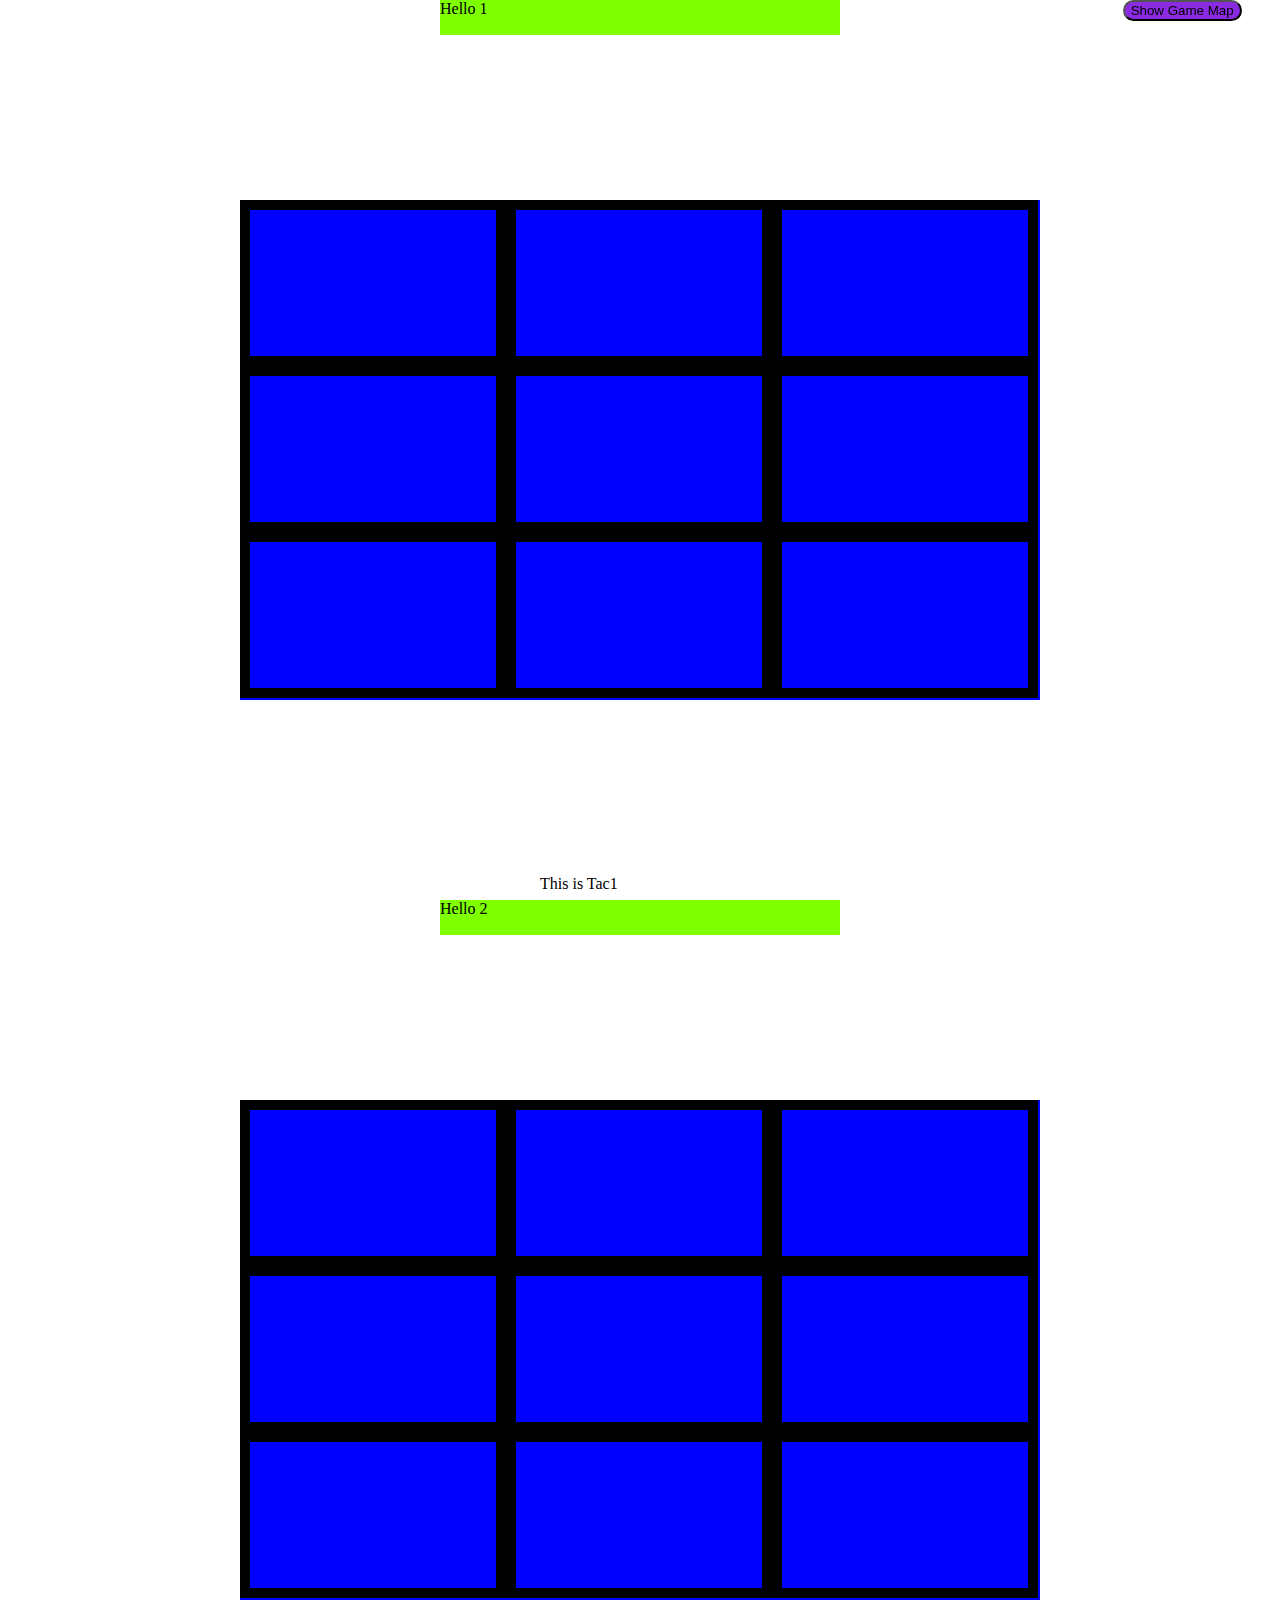
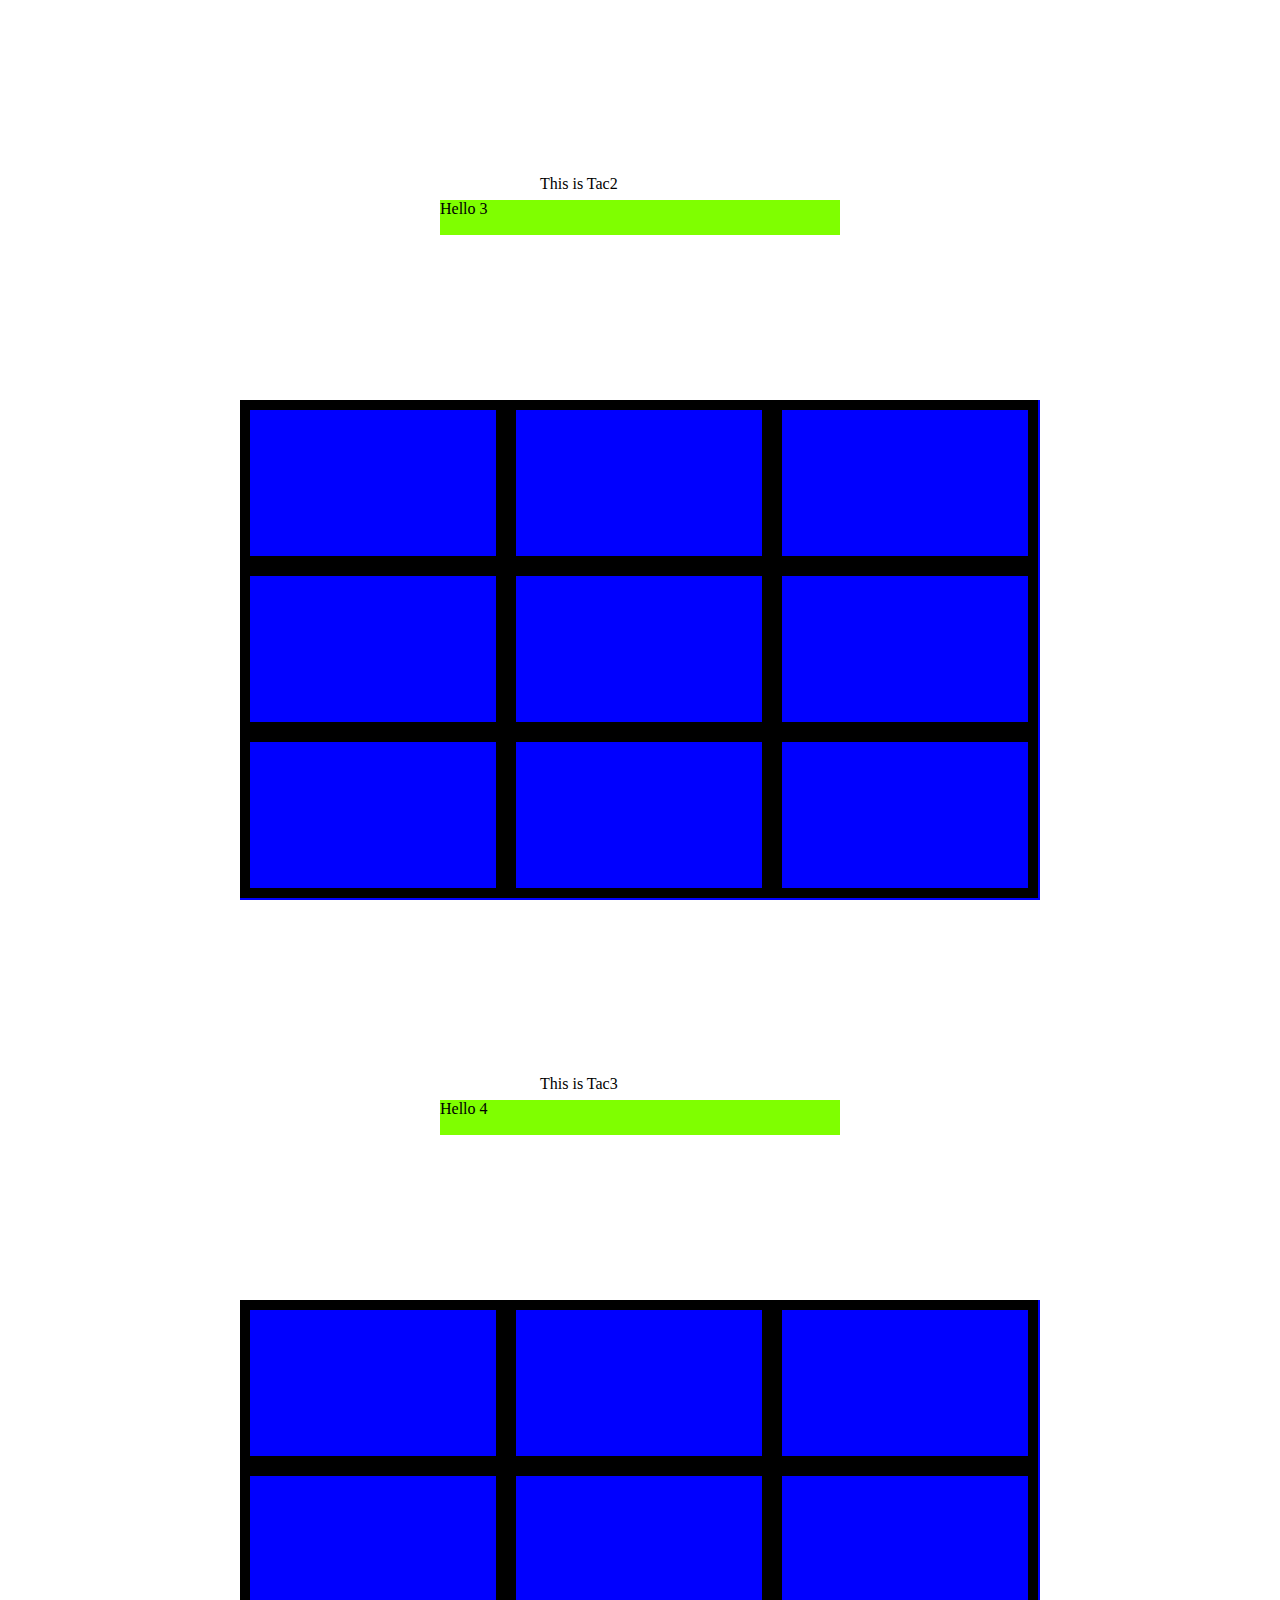
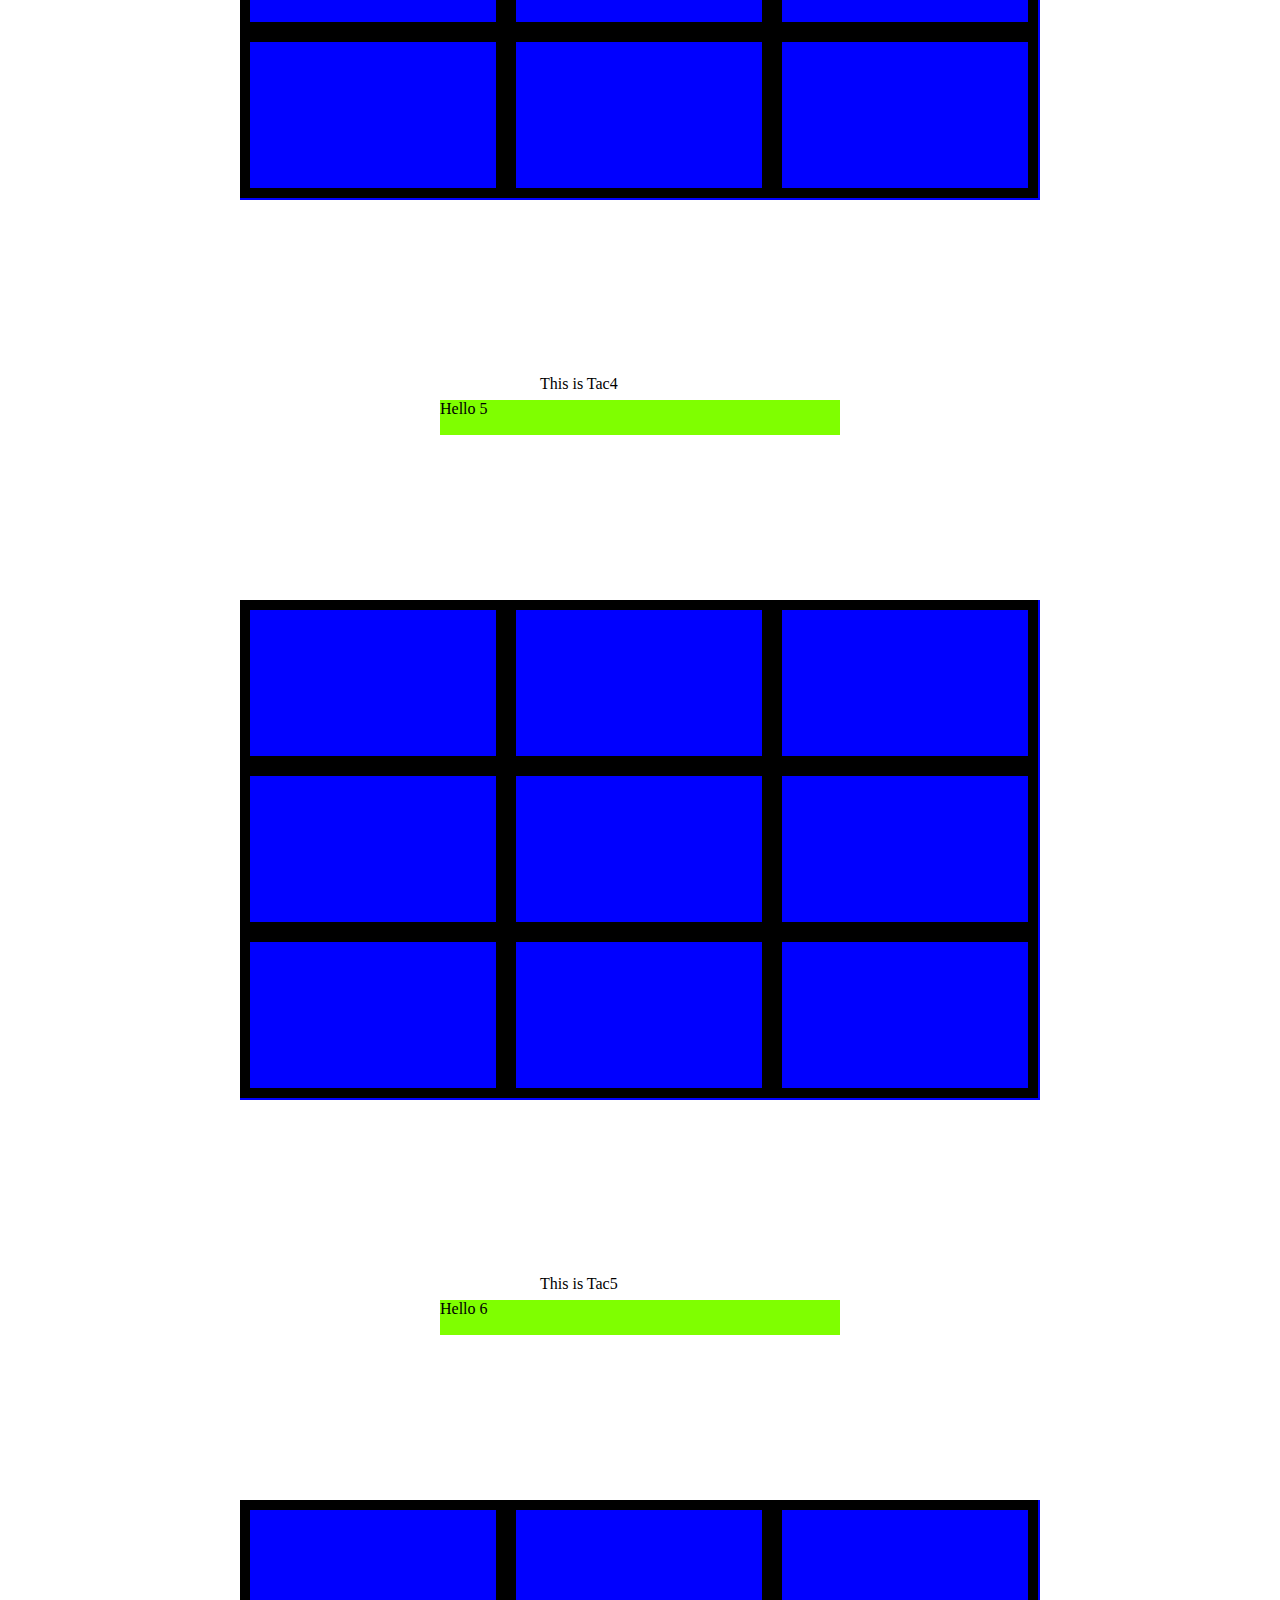
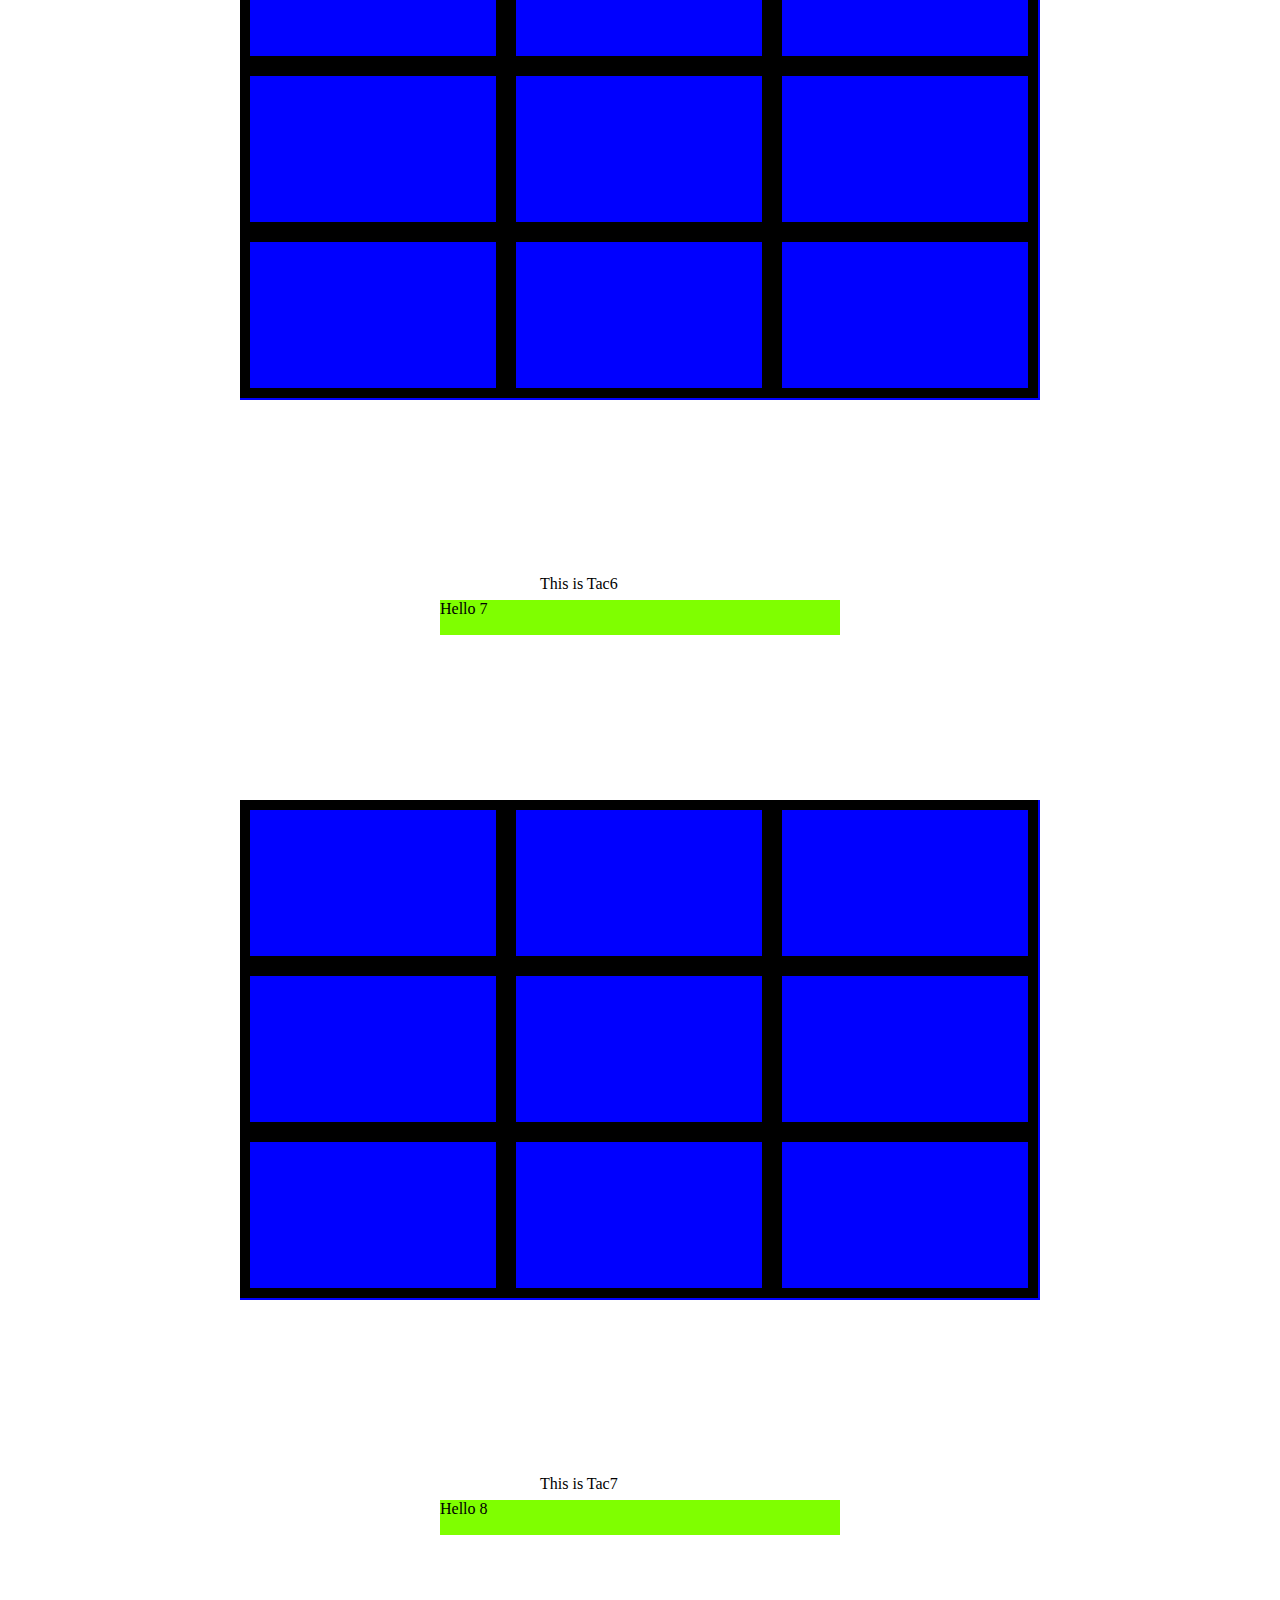
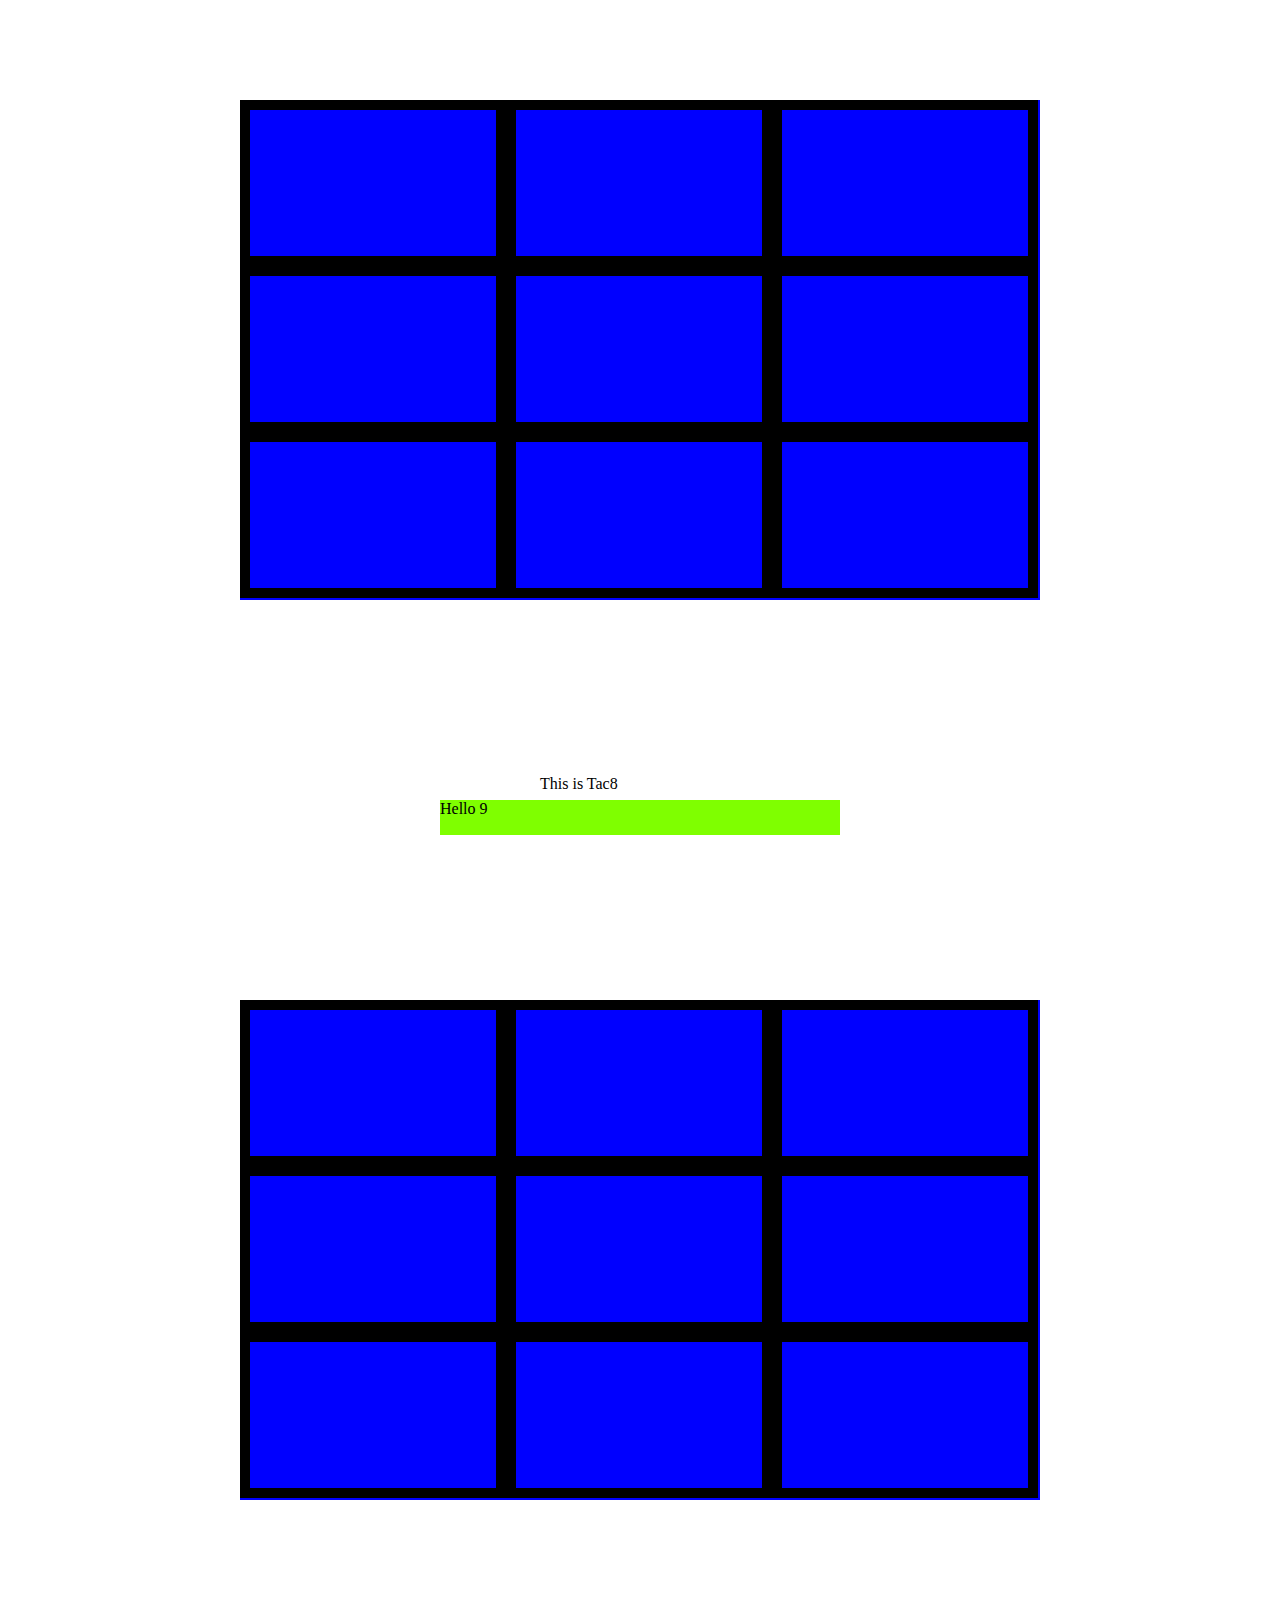
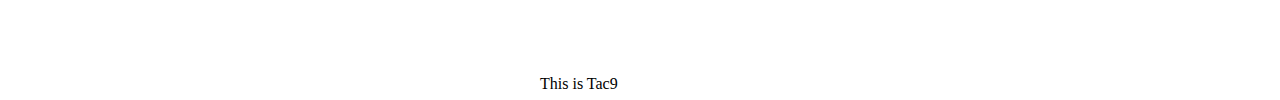
==== commit 1e736c68: "Game is finished! All that's left is css fine tuning, responsiveness and an engaging intro design" ====
--- a/mainsuper/index2.html
+++ b/mainsuper/index2.html
@@ -30,6 +30,13 @@
         <div class="smallTac tab9 ninthTacselect" onclick="displayValue(9), Tacselect(9)"></div>
     </div>
     <div class="firstTacresult result"> Hello 1</div>
+    <div class="Tac-blocker">
+        <div class="Tac-blocker-X"></div>
+        <div class="Tac-blocker-O">
+            <div class="Tac-blocker-O-inner"></div>
+        </div>
+        <div class="Tac-blocker-Draw">Draw</div>
+    </div>
     <div class="Tac-indicator">This is Tac1</div>
 </div>
 
@@ -58,6 +65,13 @@
         <div class="smallTac tab2p9 ninthTacselect" onclick="seconddisplayValue(9), Tacselect(9)"></div>
     </div>
     <div class="secondTacresult result"> Hello 2</div>
+    <div class="Tac-blocker">
+        <div class="Tac-blocker-X"></div>
+        <div class="Tac-blocker-O">
+            <div class="Tac-blocker-O-inner"></div>
+        </div>
+        <div class="Tac-blocker-Draw">Draw</div>
+    </div>
     <div class="Tac-indicator">This is Tac2</div>
 </div>
 
@@ -86,6 +100,13 @@
         <div class="smallTac tab3p9 ninthTacselect" onclick="thirddisplayValue(9), Tacselect(9)"></div>
     </div>
     <div class="thirdTacresult result"> Hello 3</div>
+    <div class="Tac-blocker">
+        <div class="Tac-blocker-X"></div>
+        <div class="Tac-blocker-O">
+            <div class="Tac-blocker-O-inner"></div>
+        </div>
+        <div class="Tac-blocker-Draw">Draw</div>
+    </div>
     <div class="Tac-indicator">This is Tac3</div>
 </div>
 
@@ -114,6 +135,13 @@
         <div class="smallTac tab4p9 ninthTacselect" onclick="fourthdisplayValue(9), Tacselect(9)"></div>
     </div>
     <div class="fourthTacresult result"> Hello 4</div>
+    <div class="Tac-blocker">
+        <div class="Tac-blocker-X"></div>
+        <div class="Tac-blocker-O">
+            <div class="Tac-blocker-O-inner"></div>
+        </div>
+        <div class="Tac-blocker-Draw">Draw</div>
+    </div>
     <div class="Tac-indicator">This is Tac4</div>
 </div>
 
@@ -142,6 +170,13 @@
         <div class="smallTac tab5p9 ninthTacselect" onclick="fifthdisplayValue(9), Tacselect(9)"></div>
     </div>
     <div class="fifthTacresult result"> Hello 5</div>
+    <div class="Tac-blocker">
+        <div class="Tac-blocker-X"></div>
+        <div class="Tac-blocker-O">
+            <div class="Tac-blocker-O-inner"></div>
+        </div>
+        <div class="Tac-blocker-Draw">Draw</div>
+    </div>
     <div class="Tac-indicator">This is Tac5</div>
 </div>
 
@@ -170,6 +205,13 @@
         <div class="smallTac tab6p9 ninthTacselect" onclick="sixthdisplayValue(9), Tacselect(9)"></div>
     </div>
     <div class="sixthTacresult result"> Hello 6</div>
+    <div class="Tac-blocker">
+        <div class="Tac-blocker-X"></div>
+        <div class="Tac-blocker-O">
+            <div class="Tac-blocker-O-inner"></div>
+        </div>
+        <div class="Tac-blocker-Draw">Draw</div>
+    </div>
     <div class="Tac-indicator">This is Tac6</div>
 </div>
 
@@ -198,6 +240,13 @@
         <div class="smallTac tab7p9 ninthTacselect" onclick="seventhdisplayValue(9), Tacselect(9)"></div>
     </div>
     <div class="seventhTacresult result"> Hello 7</div>
+    <div class="Tac-blocker">
+        <div class="Tac-blocker-X"></div>
+        <div class="Tac-blocker-O">
+            <div class="Tac-blocker-O-inner"></div>
+        </div>
+        <div class="Tac-blocker-Draw">Draw</div>
+    </div>
     <div class="Tac-indicator">This is Tac7</div>
 </div>
 
@@ -208,7 +257,7 @@
         <div class="smallTac tab8p1 firstTacselect1" onclick="eightdisplayValue(1), Tacselect(1)">
         <!-- <div class="box-selectX">
                 <div class="Xbar1"></div>
-                <div class="Xbar2"></div>
+                <div class="Xbar2"></div> clear this
             </div> -->
         </div>
         <div class="smallTac tab8p2 secondTacselect" onclick="eightdisplayValue(2), Tacselect(2)">
@@ -226,6 +275,13 @@
         <div class="smallTac tab8p9 ninthTacselect" onclick="eightdisplayValue(9), Tacselect(9)"></div>
     </div>
     <div class="eightTacresult result"> Hello 8</div>
+    <div class="Tac-blocker">
+        <div class="Tac-blocker-X"></div>
+        <div class="Tac-blocker-O">
+            <div class="Tac-blocker-O-inner"></div>
+        </div>
+        <div class="Tac-blocker-Draw">Draw</div>
+    </div>
     <div class="Tac-indicator">This is Tac8</div>
 </div>
 
@@ -254,8 +310,164 @@
         <div class="smallTac tab9p9 ninthTacselect" onclick="ninthdisplayValue(9), Tacselect(9)"></div>
     </div>
     <div class="ninthTacresult result"> Hello 9</div>
+    <div class="Tac-blocker">
+        <div class="Tac-blocker-X"></div>
+        <div class="Tac-blocker-O">
+            <div class="Tac-blocker-O-inner"></div>
+        </div>
+        <div class="Tac-blocker-Draw">Draw</div>
+    </div>
     <div class="Tac-indicator">This is Tac9</div>
 </div>
+
+<div class="GamePreview"><!-- for seeing the big picture of the game-->
+    <div class="GamePreviewGame">
+        <div class="tinyTac-container1 tinytac-containers">
+            <div class="tinyTacGame tinyTac1">
+                <div class="tinyTac tinyTab1p1"></div>
+                <div class="tinyTac tinyTab1p2"></div>
+                <div class="tinyTac tinyTab1p3"></div>
+                <div class="tinyTac tinyTab1p4 "></div>
+                <div class="tinyTac tinyTab1p5"></div>
+                <div class="tinyTac tinyTab1p6"></div>
+                <div class="tinyTac tinyTab1p7"></div>
+                <div class="tinyTac tinyTab1p8"></div>
+                <div class="tinyTac tinyTab1p9"></div>
+            </div>
+        </div>
+
+        <div class="tinyTac-container2 tinytac-containers">
+            <div class="tinyTacGame tinyTac2">
+                <div class="tinyTac tinyTab2p1"></div>
+                <div class="tinyTac tinyTab2p2"></div>
+                <div class="tinyTac tinyTab2p3"></div>
+                <div class="tinyTac tinyTab2p4 "></div>
+                <div class="tinyTac tinyTab2p5"></div>
+                <div class="tinyTac tinyTab2p6"></div>
+                <div class="tinyTac tinyTab2p7"></div>
+                <div class="tinyTac tinyTab2p8"></div>
+                <div class="tinyTac tinyTab2p9"></div>
+            </div>
+        </div>
+
+        <div class="tinyTac-container3 tinytac-containers">
+            <div class="tinyTacGame tinyTac3">
+                <div class="tinyTac tinyTab3p1"></div>
+                <div class="tinyTac tinyTab3p2"></div>
+                <div class="tinyTac tinyTab3p3"></div>
+                <div class="tinyTac tinyTab3p4 "></div>
+                <div class="tinyTac tinyTab3p5"></div>
+                <div class="tinyTac tinyTab3p6"></div>
+                <div class="tinyTac tinyTab3p7"></div>
+                <div class="tinyTac tinyTab3p8"></div>
+                <div class="tinyTac tinyTab3p9"></div>
+            </div>
+        </div>
+
+        <div class="tinyTac-container4 tinytac-containers">
+            <div class="tinyTacGame tinyTac4">
+                <div class="tinyTac tinyTab4p1"></div>
+                <div class="tinyTac tinyTab4p2"></div>
+                <div class="tinyTac tinyTab4p3"></div>
+                <div class="tinyTac tinyTab4p4 "></div>
+                <div class="tinyTac tinyTab4p5"></div>
+                <div class="tinyTac tinyTab4p6"></div>
+                <div class="tinyTac tinyTab4p7"></div>
+                <div class="tinyTac tinyTab4p8"></div>
+                <div class="tinyTac tinyTab4p9"></div>
+            </div>
+        </div>
+
+        <div class="tinyTac-container5 tinytac-containers">
+            <div class="tinyTacGame tinyTac5">
+                <div class="tinyTac tinyTab5p1"></div>
+                <div class="tinyTac tinyTab5p2"></div>
+                <div class="tinyTac tinyTab5p3"></div>
+                <div class="tinyTac tinyTab5p4 "></div>
+                <div class="tinyTac tinyTab5p5"></div>
+                <div class="tinyTac tinyTab5p6"></div>
+                <div class="tinyTac tinyTab5p7"></div>
+                <div class="tinyTac tinyTab5p8"></div>
+                <div class="tinyTac tinyTab5p9"></div>
+            </div>
+        </div>
+
+        <div class="tinyTac-container6 tinytac-containers">
+            <div class="tinyTacGame tinyTac6">
+                <div class="tinyTac tinyTab6p1"></div>
+                <div class="tinyTac tinyTab6p2"></div>
+                <div class="tinyTac tinyTab6p3"></div>
+                <div class="tinyTac tinyTab6p4 "></div>
+                <div class="tinyTac tinyTab6p5"></div>
+                <div class="tinyTac tinyTab6p6"></div>
+                <div class="tinyTac tinyTab6p7"></div>
+                <div class="tinyTac tinyTab6p8"></div>
+                <div class="tinyTac tinyTab6p9"></div>
+            </div>
+        </div>
+
+        <div class="tinyTac-container7 tinytac-containers">
+            <div class="tinyTacGame tinyTac7">
+                <div class="tinyTac tinyTab7p1"></div>
+                <div class="tinyTac tinyTab7p2"></div>
+                <div class="tinyTac tinyTab7p3"></div>
+                <div class="tinyTac tinyTab7p4 "></div>
+                <div class="tinyTac tinyTab7p5"></div>
+                <div class="tinyTac tinyTab7p6"></div>
+                <div class="tinyTac tinyTab7p7"></div>
+                <div class="tinyTac tinyTab7p8"></div>
+                <div class="tinyTac tinyTab7p9"></div>
+            </div>
+        </div>
+
+        <div class="tinyTac-container8 tinytac-containers">
+            <div class="tinyTacGame tinyTac8">
+                <div class="tinyTac tinyTab8p1"></div>
+                <div class="tinyTac tinyTab8p2"></div>
+                <div class="tinyTac tinyTab8p3"></div>
+                <div class="tinyTac tinyTab8p4 "></div>
+                <div class="tinyTac tinyTab8p5"></div>
+                <div class="tinyTac tinyTab8p6"></div>
+                <div class="tinyTac tinyTab8p7"></div>
+                <div class="tinyTac tinyTab8p8"></div>
+                <div class="tinyTac tinyTab8p9"></div>
+            </div>
+        </div>
+
+        <div class="tinyTac-container9 tinytac-containers">
+            <div class="tinyTacGame tinyTac9">
+                <div class="tinyTac tinyTab9p1"></div>
+                <div class="tinyTac tinyTab9p2"></div>
+                <div class="tinyTac tinyTab9p3"></div>
+                <div class="tinyTac tinyTab9p4 "></div>
+                <div class="tinyTac tinyTab9p5"></div>
+                <div class="tinyTac tinyTab9p6"></div>
+                <div class="tinyTac tinyTab9p7"></div>
+                <div class="tinyTac tinyTab9p8"></div>
+                <div class="tinyTac tinyTab9p9"></div>
+            </div>
+        </div>
+
+    </div>
+</div>
+
+<button type="button" class="GamePreviewButton" title="Displays the Game map" onclick="ToggleGamePreview()">
+    Show Game Map
+</button>
+
+
+<div class="GameEnd">
+    <h1>Game Over</h1>
+    <p class="GameEndInfo"></p>
+    <button title="reload the game" type="button" onclick="reload()" class="ReloadGame"> 
+        Reload Game
+    </button>
+</div>
+<script>
+    let finalGameArray = [,,,,,,,,,];
+    let GameEndDiv = document.querySelector('.GameEnd');
+    let GameEndInfo = document.querySelector('.GameEndInfo');
+</script>
 
     <script src="firstTac.js"></script>
     <script src="secondTac.js"></script>
@@ -267,5 +479,8 @@
     <script src="eightTac.js"></script>
     <script src="ninthTac.js"></script>
     <script src="containerselect.js"></script>
+    <script src="Tacblocker.js"></script>
+    <script src="finalGameCheck.js"></script>
+    <script src="GamePreview.js"></script>
 </body>
 </html>--- a/mainsuper/index2.css
+++ b/mainsuper/index2.css
@@ -93,7 +93,7 @@
 .result{
     position: absolute;
     top: 0px;
-    z-index: 100;
+    z-index: 6;
 
     width: 400px;
     height: 35px;
@@ -105,4 +105,179 @@
     height: 25px;
     position: absolute;
     bottom: 0px;
+}
+.Tac-blocker{
+    width: 800px;
+    height: 500px;
+    position: absolute;
+    background-color: yellow;
+    z-index: 0;/*2 for display*/
+    overflow: hidden;
+}
+.Tac-blocker-X{
+    width: 800px;
+    height: 500px;
+    clip-path: polygon(20% 0%, 0% 20%, 30% 50%, 0% 80%, 20% 100%, 50% 70%, 80% 100%, 100% 80%, 70% 50%, 100% 20%, 80% 0%, 50% 30%);
+    background-color: black;
+}
+.Tac-blocker-O{
+    width: 800px;
+    height: 500px;
+    clip-path: circle(29.3% at 50% 50%);
+    background-color: black;
+    /* design its inner later */
+    display: flex;
+    justify-content: center;
+    align-items: center;
+}
+.Tac-blocker-O-inner{
+    width: 300px;
+    height: 300px;
+    border-radius: 50%;
+    background-color: yellow;
+}
+
+.Tac-blocker-Draw{
+    width: 800px;
+    height: 500px;
+    background-color: black;
+    clip-path: polygon(9% 35%, 90% 35%, 90% 65%, 9% 65%);
+
+    
+    color: white;
+    text-align: center;
+    align-items: center;
+    justify-content: center;
+    font-size: 10rem;/* the edit for the draw text, might get messy when i start responsiveness*/
+}
+
+.GameEnd{
+    position: fixed;
+    height: 100vh;
+    width: 100vw;
+
+    background-color: black;
+    color: white;
+
+    /* display: flex; */
+    display: none;
+    text-align: center;
+    align-items: center;
+    justify-content: center;
+    flex-direction: column;
+    z-index: 10;/* fix the  z-index with the green result display */
+    top: 0px;
+}
+.ReloadGame{
+    width: 15%;
+    height: 2.5%;
+    margin-top: 25px;
+    border-radius: 30px;
+
+    display: flex;
+    align-items: center;
+    justify-content: center;
+}
+/*Z-indexes
+maingame sections(Tacs) are 1
+The Tac-blockers switches between 0 and 2
+The green result bar on top is at 6
+final game result display(GameEnd) is at 10
+The game preview(or map) will be 8  
+game preview button is 9
+*/
+
+.GamePreview{
+    width: 100vw;
+    height: 100vh;
+    background-image: linear-gradient(to bottom left, aliceblue, beige);
+    z-index: 8;
+    position: fixed;
+    top: 0px;
+
+    /* display: flex; */
+    display: none;
+    /* opacity: 0; */
+    justify-content: center;
+    align-items: center;
+    overflow: scroll;
+    transition-duration: 3s;
+    animation-name: FadeIn;
+    animation-duration: 1.5s;
+    animation-fill-mode: forwards;
+}
+@keyframes FadeIn {
+    from {
+        opacity: 0;
+    }
+    50%{
+        background-image: linear-gradient(to top right, red, white, blueviolet);
+    }
+    to{
+        opacity: 1;
+        background-image: linear-gradient(to bottom left, yellow, beige, rgb(204, 53, 250));
+    }
+}
+@keyframes FadeOut {
+    from {
+        opacity: 1;
+    }
+    50%{
+        background-image: linear-gradient(to top right, red, white, blueviolet);
+    }
+    to{
+        opacity: 0;
+        display: none;
+    }
+}
+
+.GamePreviewGame{
+    width: 80vw;
+    height: 80vh;
+    background-color: black;
+
+    display: grid;
+    grid-template-columns: 1fr 1fr 1fr;
+    grid-template-rows: 1fr 1fr 1fr;
+    place-items: center;
+}
+.tinytac-containers{
+    background-color: white;
+    width: 100%;
+    height: 100%;
+    border: 4px solid blueviolet;
+
+    display: grid;
+    place-items: center;
+}
+.tinyTacGame{
+    background-color: blue;
+    width: 100%;
+    height: 100%;
+
+    display: grid;
+    grid-template-columns: 1fr 1fr 1fr;
+    grid-template-rows: 1fr 1fr 1fr;
+    place-items: center;
+}
+.tinyTac {
+    background-color: yellow;
+    width: 100%;
+    height: 100%;
+    border: 3px solid black;
+    
+    display: flex;
+    text-align: center;
+    align-items: center;
+    justify-content: center;
+    font-size: 6vw;
+}
+.GamePreviewButton{
+    border-radius: 30px;
+    background-color: blueviolet;
+
+    position: fixed;
+    top: 0px;
+    right: 3vw;
+    z-index: 9;
 }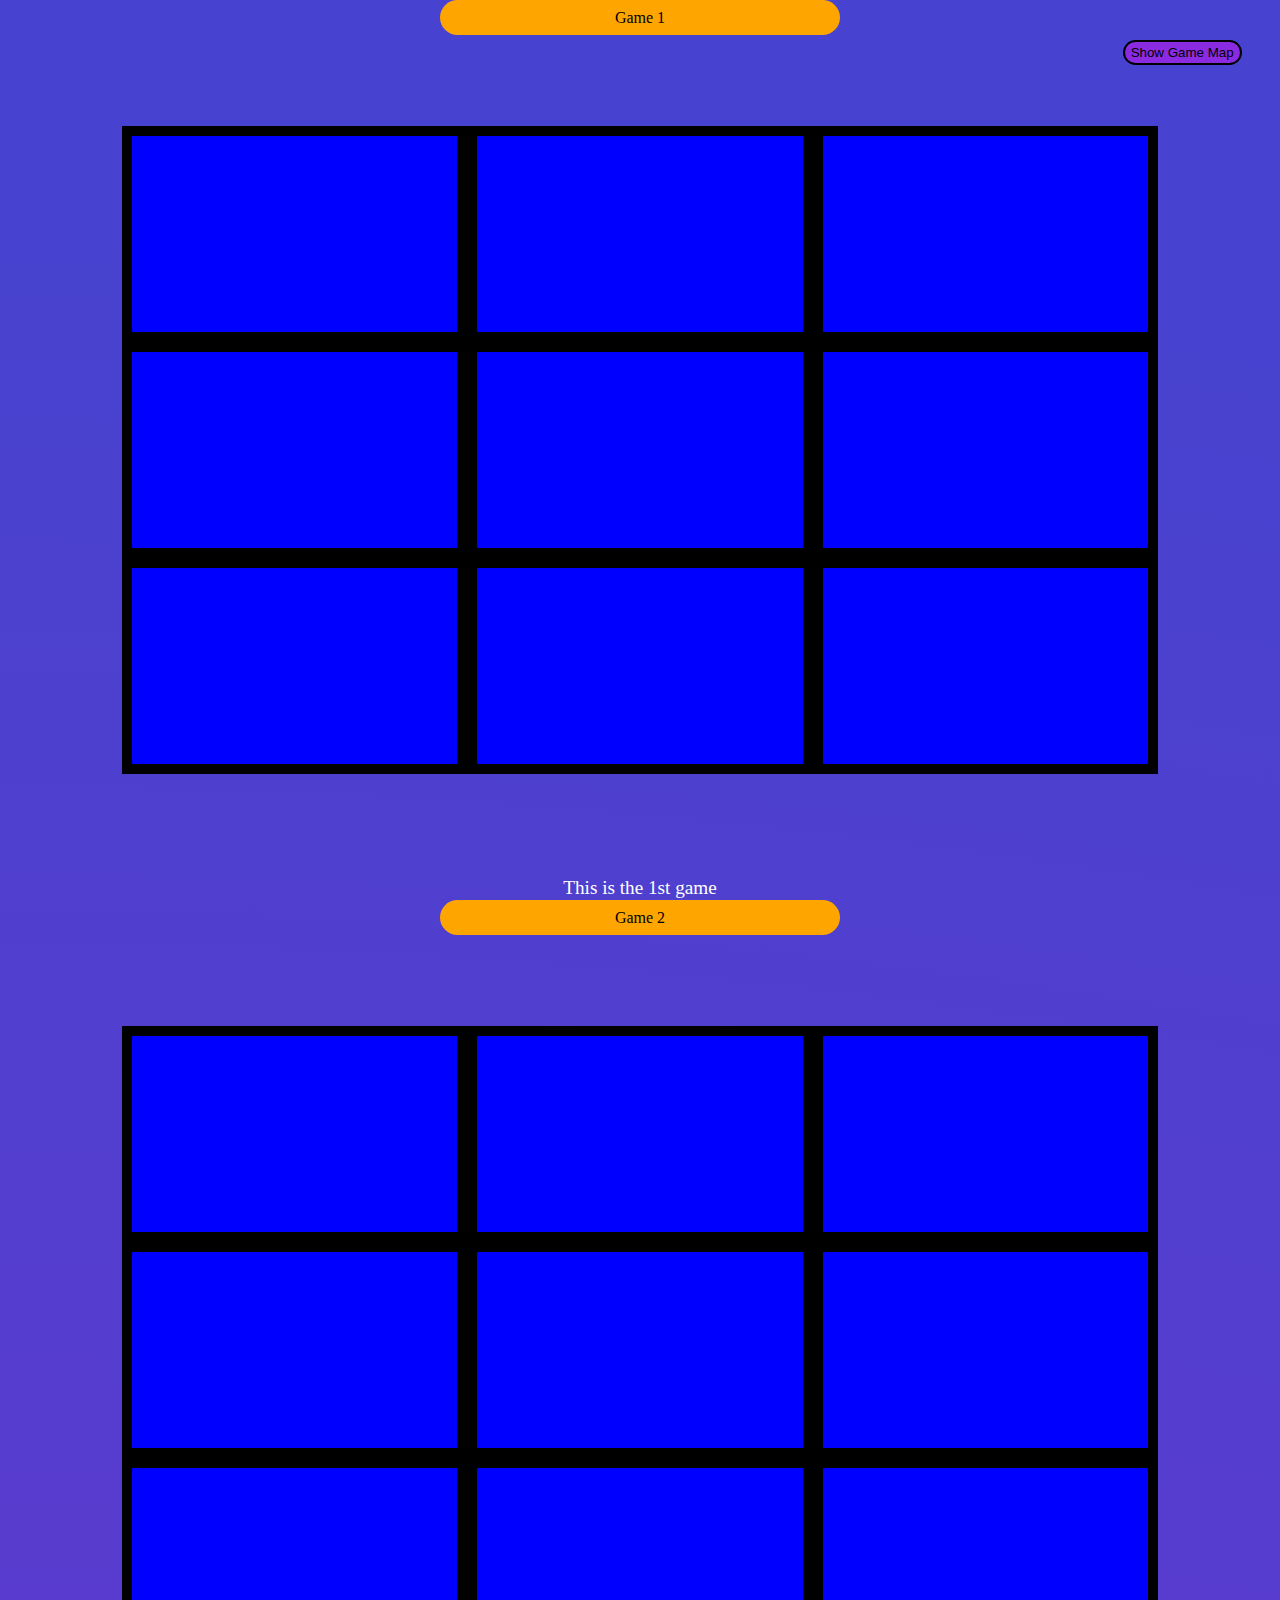
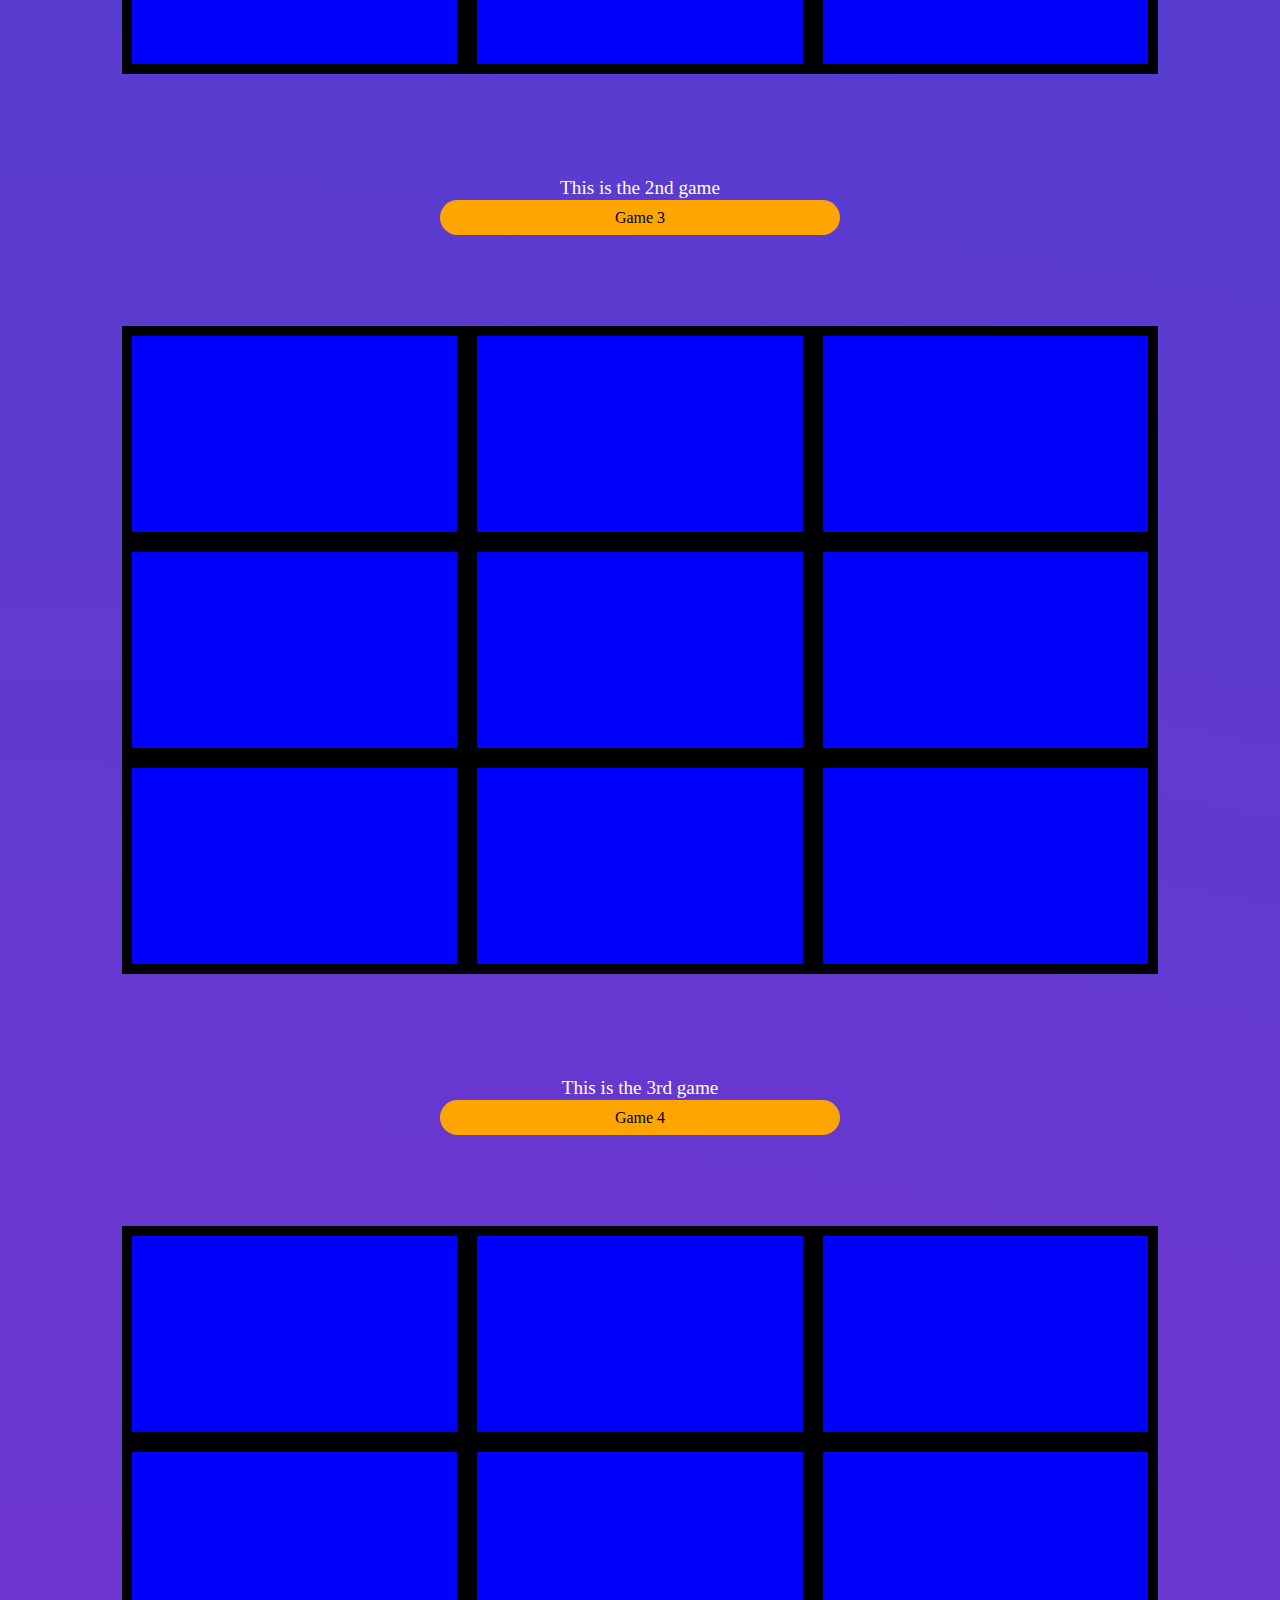
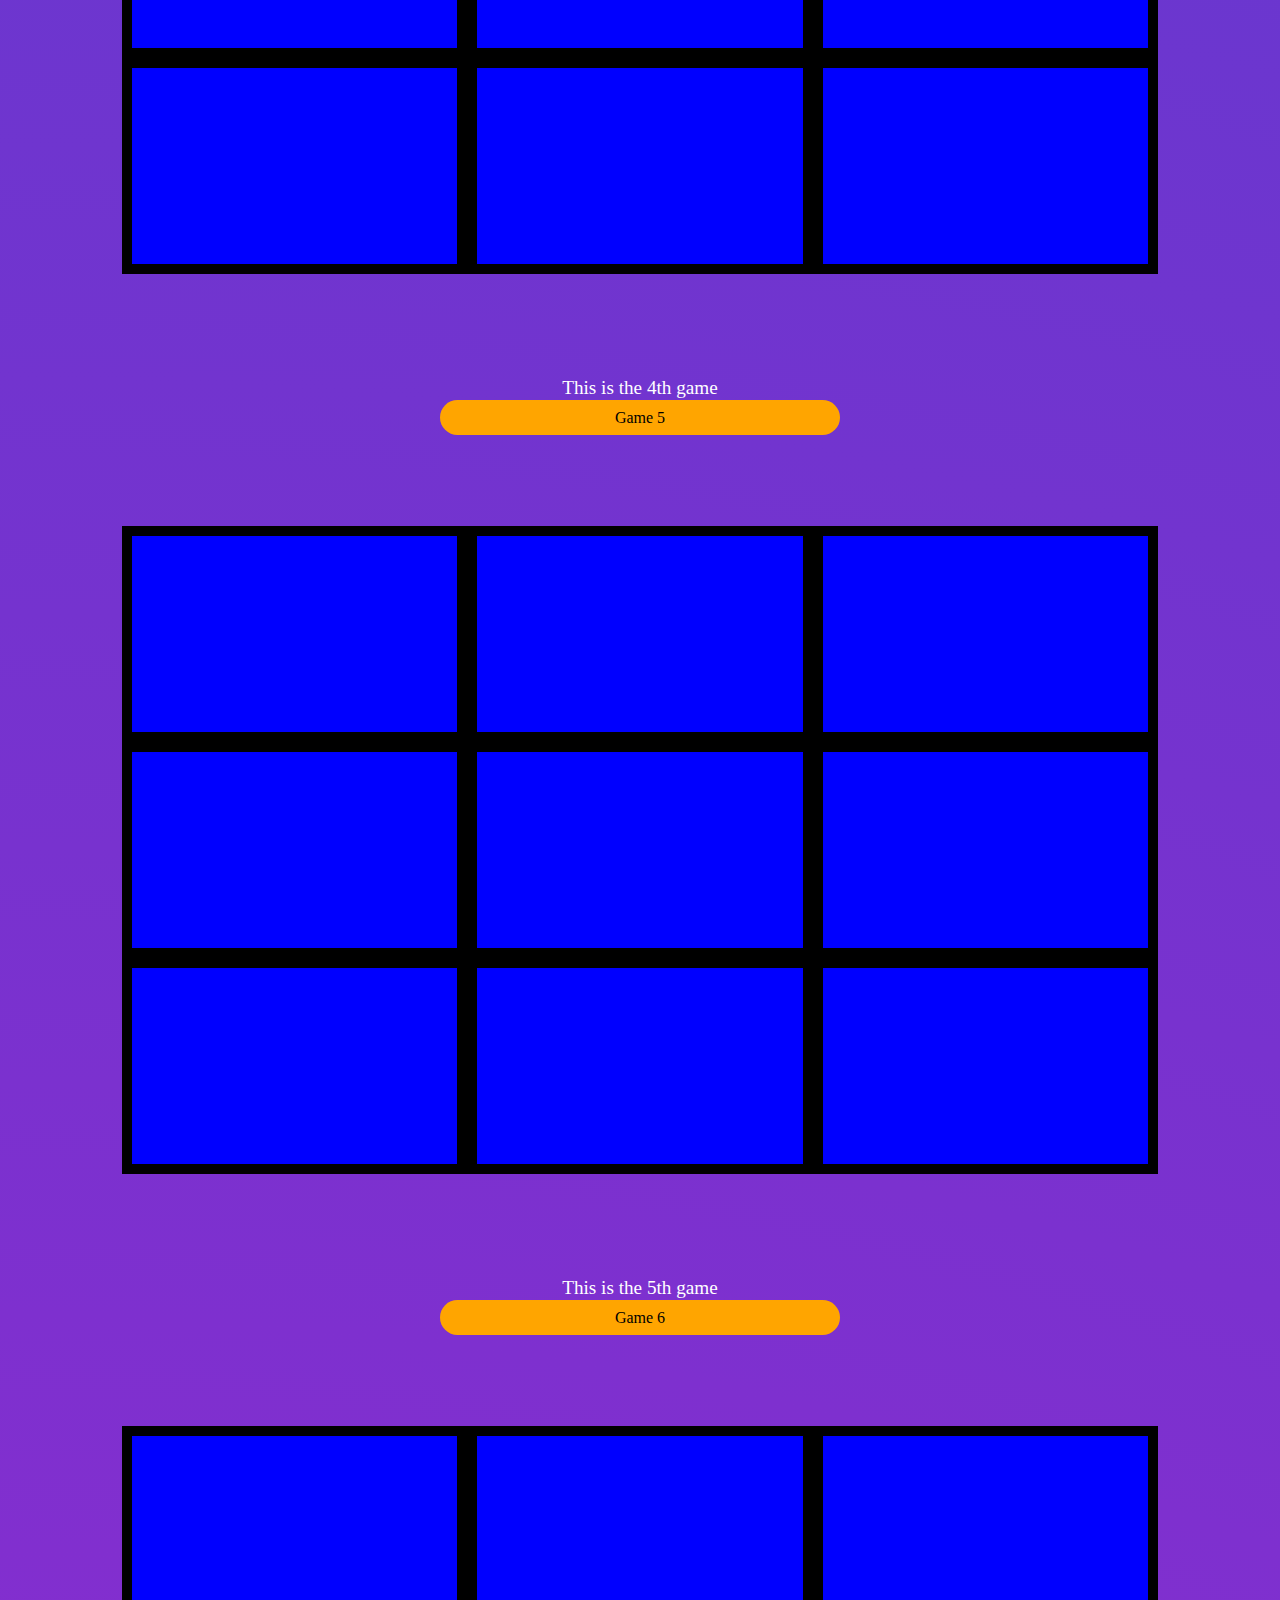
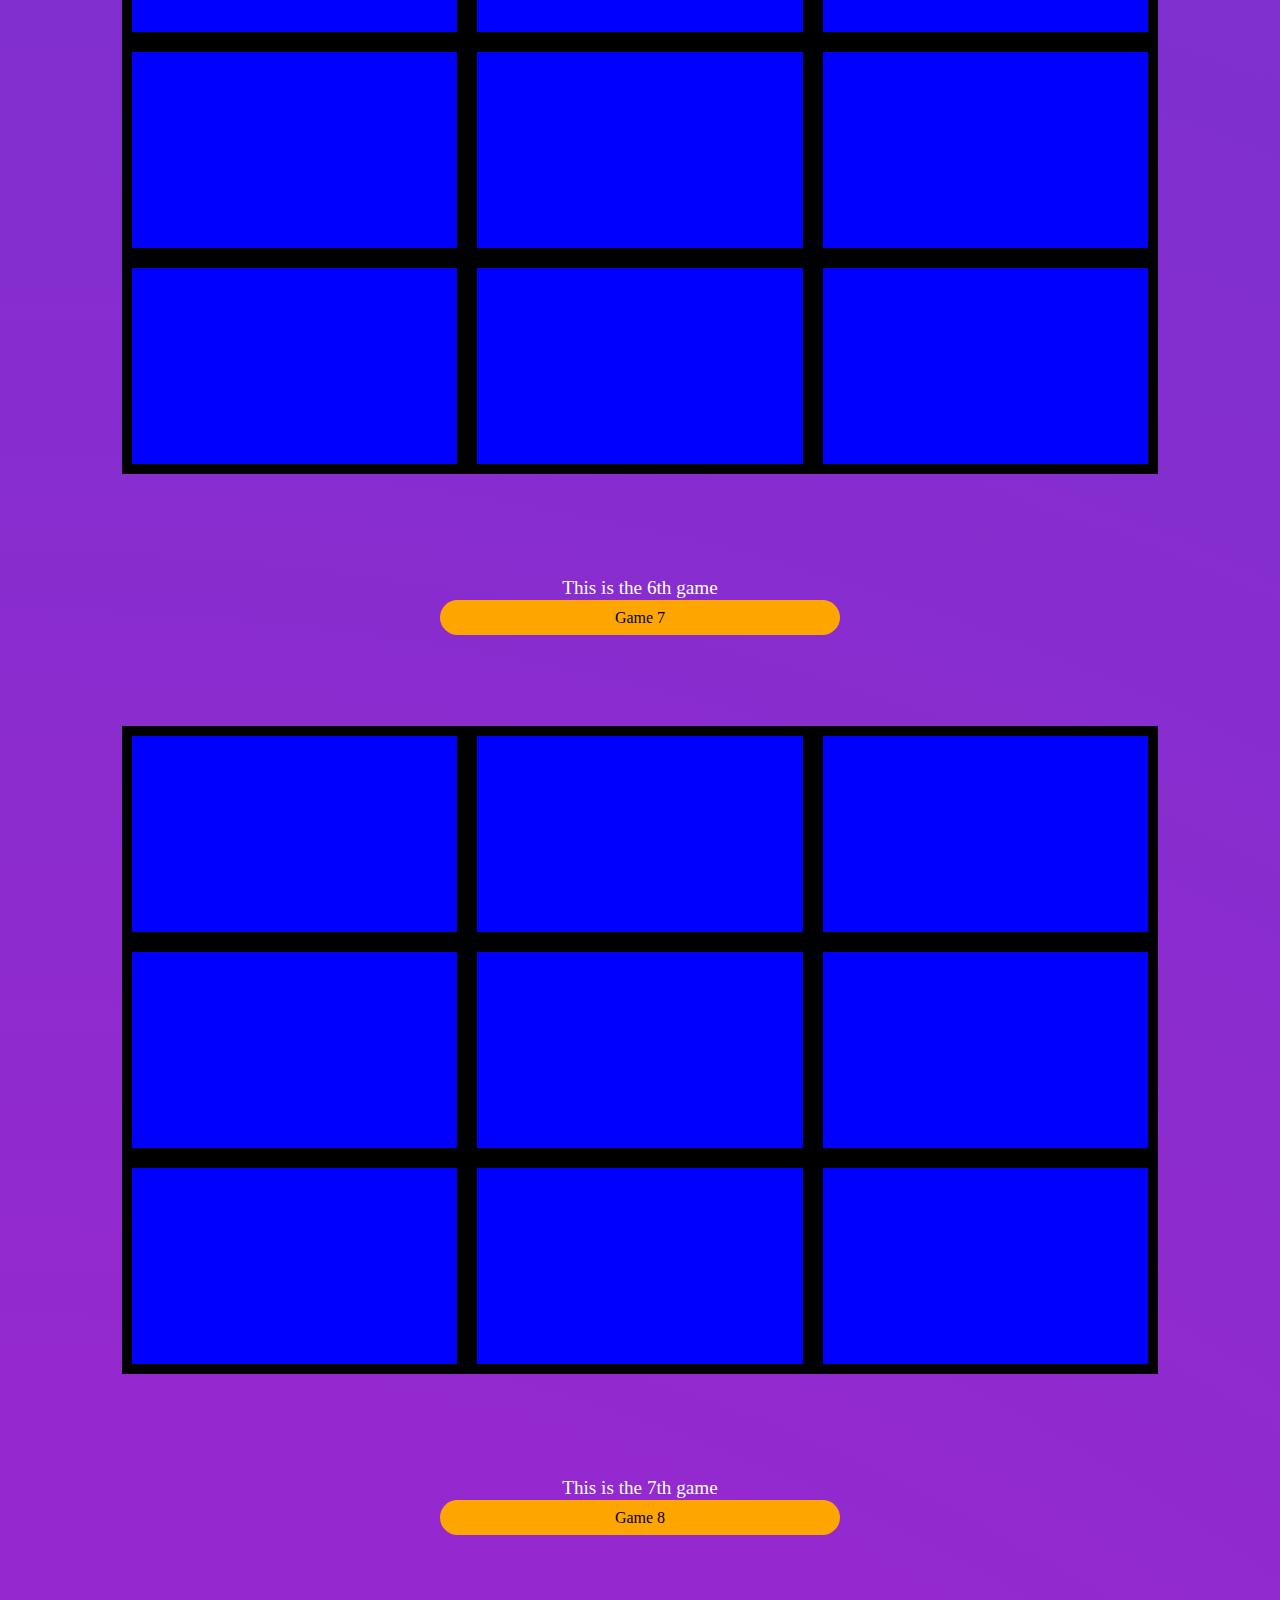
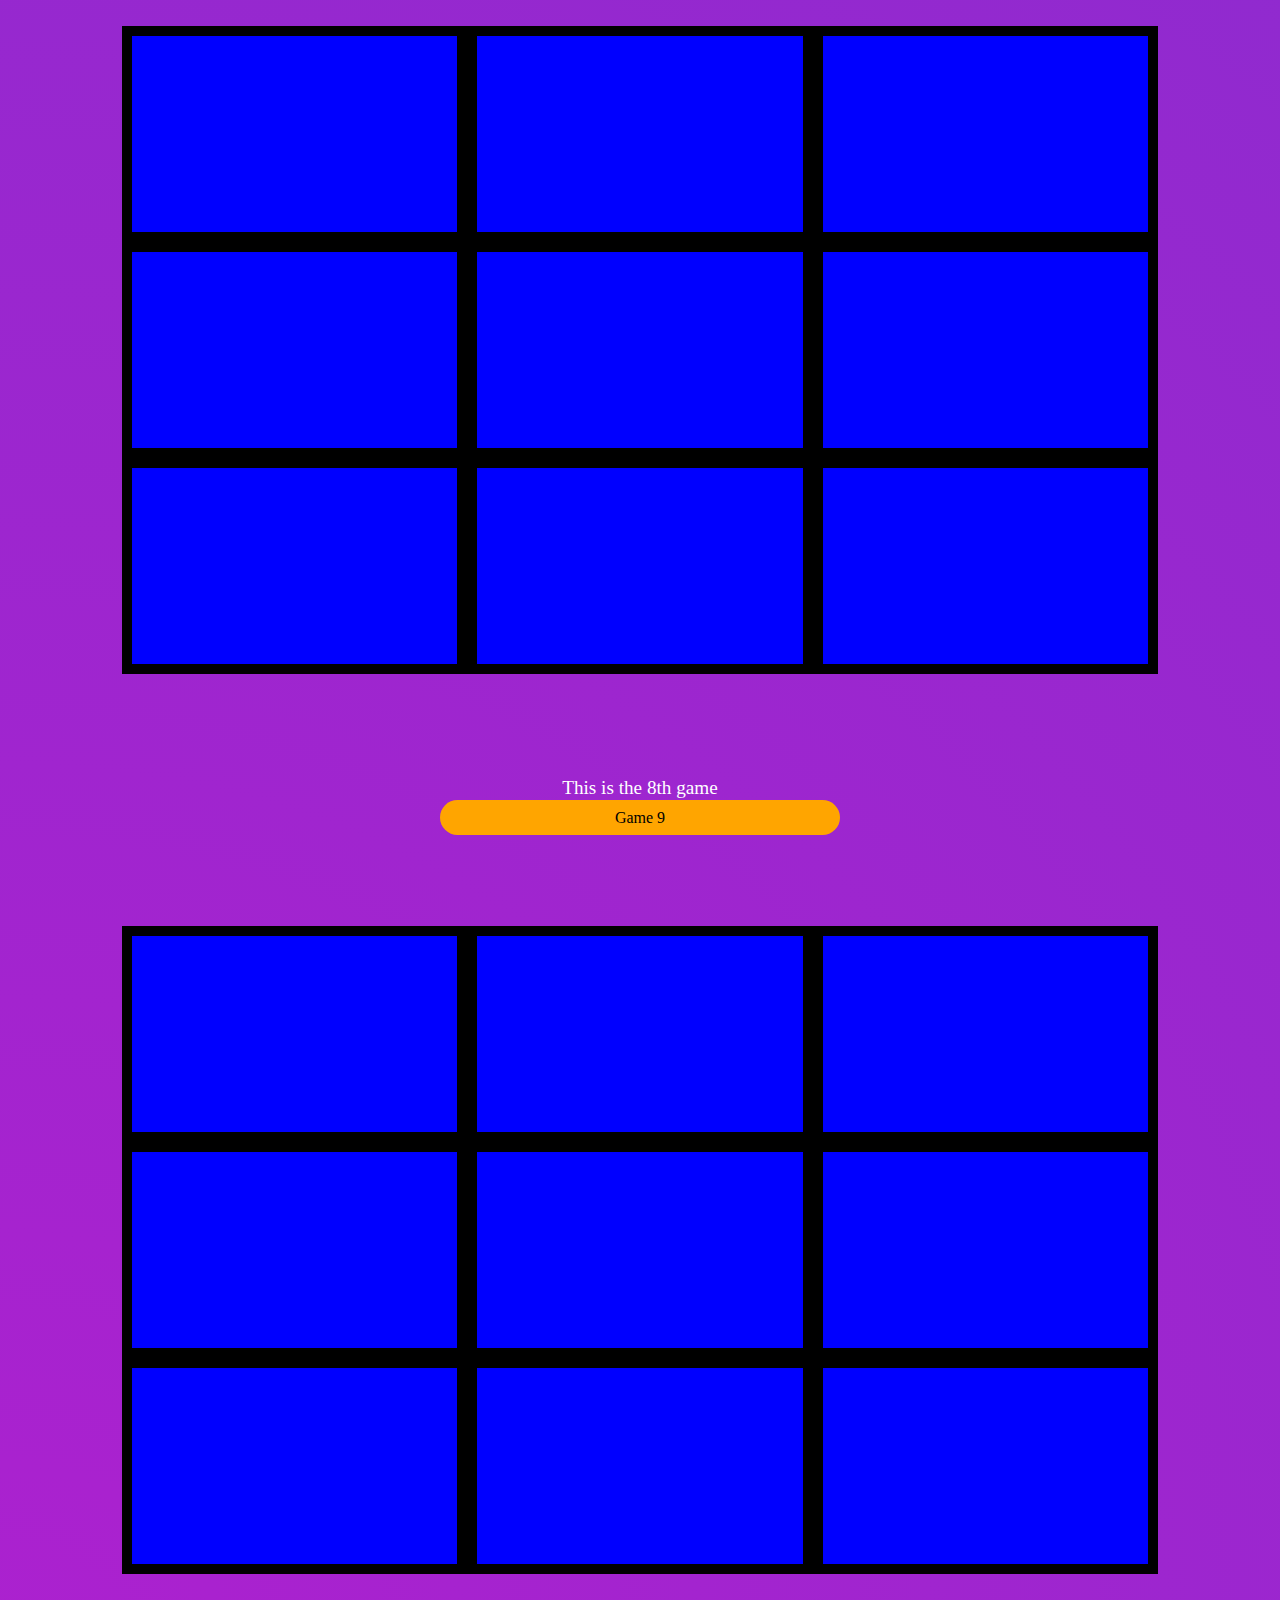
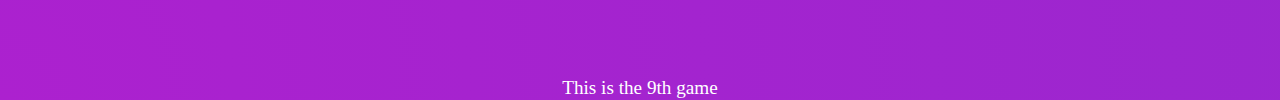
==== commit 669016e2: "Responsiveness and some display fixing" ====
--- a/mainsuper/index2.html
+++ b/mainsuper/index2.html
@@ -29,15 +29,15 @@
         <div class="smallTac tab8 eightTacselect" onclick="displayValue(8), Tacselect(8)"></div>
         <div class="smallTac tab9 ninthTacselect" onclick="displayValue(9), Tacselect(9)"></div>
     </div>
-    <div class="firstTacresult result"> Hello 1</div>
-    <div class="Tac-blocker">
-        <div class="Tac-blocker-X"></div>
-        <div class="Tac-blocker-O">
-            <div class="Tac-blocker-O-inner"></div>
-        </div>
-        <div class="Tac-blocker-Draw">Draw</div>
-    </div>
-    <div class="Tac-indicator">This is Tac1</div>
+    <div class="firstTacresult result"> Game 1</div>
+    <div class="Tac-blocker">
+        <div class="Tac-blocker-X"></div>
+        <div class="Tac-blocker-O">
+            <div class="Tac-blocker-O-inner"></div>
+        </div>
+        <div class="Tac-blocker-Draw">Draw</div>
+    </div>
+    <div class="Tac-indicator">This is the 1st game</div>
 </div>
 
 
@@ -64,15 +64,15 @@
         <div class="smallTac tab2p8 eightTacselect" onclick="seconddisplayValue(8), Tacselect(8)"></div>
         <div class="smallTac tab2p9 ninthTacselect" onclick="seconddisplayValue(9), Tacselect(9)"></div>
     </div>
-    <div class="secondTacresult result"> Hello 2</div>
-    <div class="Tac-blocker">
-        <div class="Tac-blocker-X"></div>
-        <div class="Tac-blocker-O">
-            <div class="Tac-blocker-O-inner"></div>
-        </div>
-        <div class="Tac-blocker-Draw">Draw</div>
-    </div>
-    <div class="Tac-indicator">This is Tac2</div>
+    <div class="secondTacresult result"> Game 2</div>
+    <div class="Tac-blocker">
+        <div class="Tac-blocker-X"></div>
+        <div class="Tac-blocker-O">
+            <div class="Tac-blocker-O-inner"></div>
+        </div>
+        <div class="Tac-blocker-Draw">Draw</div>
+    </div>
+    <div class="Tac-indicator">This is the 2nd game</div>
 </div>
 
 
@@ -99,15 +99,15 @@
         <div class="smallTac tab3p8 eightTacselect" onclick="thirddisplayValue(8), Tacselect(8)"></div>
         <div class="smallTac tab3p9 ninthTacselect" onclick="thirddisplayValue(9), Tacselect(9)"></div>
     </div>
-    <div class="thirdTacresult result"> Hello 3</div>
-    <div class="Tac-blocker">
-        <div class="Tac-blocker-X"></div>
-        <div class="Tac-blocker-O">
-            <div class="Tac-blocker-O-inner"></div>
-        </div>
-        <div class="Tac-blocker-Draw">Draw</div>
-    </div>
-    <div class="Tac-indicator">This is Tac3</div>
+    <div class="thirdTacresult result"> Game 3</div>
+    <div class="Tac-blocker">
+        <div class="Tac-blocker-X"></div>
+        <div class="Tac-blocker-O">
+            <div class="Tac-blocker-O-inner"></div>
+        </div>
+        <div class="Tac-blocker-Draw">Draw</div>
+    </div>
+    <div class="Tac-indicator">This is the 3rd game</div>
 </div>
 
 
@@ -134,15 +134,15 @@
         <div class="smallTac tab4p8 eightTacselect" onclick="fourthdisplayValue(8), Tacselect(8)"></div>
         <div class="smallTac tab4p9 ninthTacselect" onclick="fourthdisplayValue(9), Tacselect(9)"></div>
     </div>
-    <div class="fourthTacresult result"> Hello 4</div>
-    <div class="Tac-blocker">
-        <div class="Tac-blocker-X"></div>
-        <div class="Tac-blocker-O">
-            <div class="Tac-blocker-O-inner"></div>
-        </div>
-        <div class="Tac-blocker-Draw">Draw</div>
-    </div>
-    <div class="Tac-indicator">This is Tac4</div>
+    <div class="fourthTacresult result"> Game 4</div>
+    <div class="Tac-blocker">
+        <div class="Tac-blocker-X"></div>
+        <div class="Tac-blocker-O">
+            <div class="Tac-blocker-O-inner"></div>
+        </div>
+        <div class="Tac-blocker-Draw">Draw</div>
+    </div>
+    <div class="Tac-indicator">This is the 4th game</div>
 </div>
 
 
@@ -169,15 +169,15 @@
         <div class="smallTac tab5p8 eightTacselect" onclick="fifthdisplayValue(8), Tacselect(8)"></div>
         <div class="smallTac tab5p9 ninthTacselect" onclick="fifthdisplayValue(9), Tacselect(9)"></div>
     </div>
-    <div class="fifthTacresult result"> Hello 5</div>
-    <div class="Tac-blocker">
-        <div class="Tac-blocker-X"></div>
-        <div class="Tac-blocker-O">
-            <div class="Tac-blocker-O-inner"></div>
-        </div>
-        <div class="Tac-blocker-Draw">Draw</div>
-    </div>
-    <div class="Tac-indicator">This is Tac5</div>
+    <div class="fifthTacresult result"> Game 5</div>
+    <div class="Tac-blocker">
+        <div class="Tac-blocker-X"></div>
+        <div class="Tac-blocker-O">
+            <div class="Tac-blocker-O-inner"></div>
+        </div>
+        <div class="Tac-blocker-Draw">Draw</div>
+    </div>
+    <div class="Tac-indicator">This is the 5th game</div>
 </div>
 
 
@@ -204,15 +204,15 @@
         <div class="smallTac tab6p8 eightTacselect" onclick="sixthdisplayValue(8), Tacselect(8)"></div>
         <div class="smallTac tab6p9 ninthTacselect" onclick="sixthdisplayValue(9), Tacselect(9)"></div>
     </div>
-    <div class="sixthTacresult result"> Hello 6</div>
-    <div class="Tac-blocker">
-        <div class="Tac-blocker-X"></div>
-        <div class="Tac-blocker-O">
-            <div class="Tac-blocker-O-inner"></div>
-        </div>
-        <div class="Tac-blocker-Draw">Draw</div>
-    </div>
-    <div class="Tac-indicator">This is Tac6</div>
+    <div class="sixthTacresult result"> Game 6</div>
+    <div class="Tac-blocker">
+        <div class="Tac-blocker-X"></div>
+        <div class="Tac-blocker-O">
+            <div class="Tac-blocker-O-inner"></div>
+        </div>
+        <div class="Tac-blocker-Draw">Draw</div>
+    </div>
+    <div class="Tac-indicator">This is the 6th game</div>
 </div>
 
 
@@ -239,15 +239,15 @@
         <div class="smallTac tab7p8 eightTacselect" onclick="seventhdisplayValue(8), Tacselect(8)"></div>
         <div class="smallTac tab7p9 ninthTacselect" onclick="seventhdisplayValue(9), Tacselect(9)"></div>
     </div>
-    <div class="seventhTacresult result"> Hello 7</div>
-    <div class="Tac-blocker">
-        <div class="Tac-blocker-X"></div>
-        <div class="Tac-blocker-O">
-            <div class="Tac-blocker-O-inner"></div>
-        </div>
-        <div class="Tac-blocker-Draw">Draw</div>
-    </div>
-    <div class="Tac-indicator">This is Tac7</div>
+    <div class="seventhTacresult result"> Game 7</div>
+    <div class="Tac-blocker">
+        <div class="Tac-blocker-X"></div>
+        <div class="Tac-blocker-O">
+            <div class="Tac-blocker-O-inner"></div>
+        </div>
+        <div class="Tac-blocker-Draw">Draw</div>
+    </div>
+    <div class="Tac-indicator">This is the 7th game</div>
 </div>
 
 
@@ -274,15 +274,15 @@
         <div class="smallTac tab8p8 eightTacselect" onclick="eightdisplayValue(8), Tacselect(8)"></div>
         <div class="smallTac tab8p9 ninthTacselect" onclick="eightdisplayValue(9), Tacselect(9)"></div>
     </div>
-    <div class="eightTacresult result"> Hello 8</div>
-    <div class="Tac-blocker">
-        <div class="Tac-blocker-X"></div>
-        <div class="Tac-blocker-O">
-            <div class="Tac-blocker-O-inner"></div>
-        </div>
-        <div class="Tac-blocker-Draw">Draw</div>
-    </div>
-    <div class="Tac-indicator">This is Tac8</div>
+    <div class="eightTacresult result"> Game 8</div>
+    <div class="Tac-blocker">
+        <div class="Tac-blocker-X"></div>
+        <div class="Tac-blocker-O">
+            <div class="Tac-blocker-O-inner"></div>
+        </div>
+        <div class="Tac-blocker-Draw">Draw</div>
+    </div>
+    <div class="Tac-indicator">This is the 8th game</div>
 </div>
 
 
@@ -309,15 +309,15 @@
         <div class="smallTac tab9p8 eightTacselect" onclick="ninthdisplayValue(8), Tacselect(8)"></div>
         <div class="smallTac tab9p9 ninthTacselect" onclick="ninthdisplayValue(9), Tacselect(9)"></div>
     </div>
-    <div class="ninthTacresult result"> Hello 9</div>
-    <div class="Tac-blocker">
-        <div class="Tac-blocker-X"></div>
-        <div class="Tac-blocker-O">
-            <div class="Tac-blocker-O-inner"></div>
-        </div>
-        <div class="Tac-blocker-Draw">Draw</div>
-    </div>
-    <div class="Tac-indicator">This is Tac9</div>
+    <div class="ninthTacresult result"> Game 9</div>
+    <div class="Tac-blocker">
+        <div class="Tac-blocker-X"></div>
+        <div class="Tac-blocker-O">
+            <div class="Tac-blocker-O-inner"></div>
+        </div>
+        <div class="Tac-blocker-Draw">Draw</div>
+    </div>
+    <div class="Tac-indicator">This is the 9th game</div>
 </div>
 
 <div class="GamePreview"><!-- for seeing the big picture of the game-->
--- a/mainsuper/index2.css
+++ b/mainsuper/index2.css
@@ -1,6 +1,11 @@
 *{
     margin: 0;
     box-sizing: border-box;
+    --ws: 800px;
+    --hs: 500px;
+}
+body{
+    background: radial-gradient(circle farthest-corner at bottom left, #AC21CF 0%, #4742CF 96%);
 }
 .tac-containers {
     display: flex;
@@ -21,8 +26,8 @@
 .ninthTac
 {
     background-color: blue;
-    width: 800px;
-    height: 500px;
+    width: var(--ws);
+    height: var(--hs);
     z-index: 1;
 
     display: grid;
@@ -98,6 +103,11 @@
     width: 400px;
     height: 35px;
     background-color: chartreuse;
+    border-radius: 40px;
+
+    display: flex;
+    justify-content: center;
+    align-items: center;
 }
 
 .Tac-indicator{
@@ -105,24 +115,30 @@
     height: 25px;
     position: absolute;
     bottom: 0px;
+    color: white;
+    font-size: larger;
+
+    display: flex;
+    justify-content: center;
+    align-items: center;
 }
 .Tac-blocker{
-    width: 800px;
-    height: 500px;
+    width: var(--ws);
+    height: var(--hs);
     position: absolute;
     background-color: yellow;
     z-index: 0;/*2 for display*/
     overflow: hidden;
 }
 .Tac-blocker-X{
-    width: 800px;
-    height: 500px;
+    width: var(--ws);
+    height: var(--hs);
     clip-path: polygon(20% 0%, 0% 20%, 30% 50%, 0% 80%, 20% 100%, 50% 70%, 80% 100%, 100% 80%, 70% 50%, 100% 20%, 80% 0%, 50% 30%);
     background-color: black;
 }
 .Tac-blocker-O{
-    width: 800px;
-    height: 500px;
+    width: var(--ws);
+    height: var(--hs);
     clip-path: circle(29.3% at 50% 50%);
     background-color: black;
     /* design its inner later */
@@ -138,8 +154,8 @@
 }
 
 .Tac-blocker-Draw{
-    width: 800px;
-    height: 500px;
+    width: var(--ws);
+    height: var(--hs);
     background-color: black;
     clip-path: polygon(9% 35%, 90% 35%, 90% 65%, 9% 65%);
 
@@ -257,7 +273,7 @@
 
     display: grid;
     grid-template-columns: 1fr 1fr 1fr;
-    grid-template-rows: 1fr 1fr 1fr;
+    grid-template-rows: 60px 60px 60px ;
     place-items: center;
 }
 .tinyTac {
@@ -280,4 +296,116 @@
     top: 0px;
     right: 3vw;
     z-index: 9;
+}
+
+@property --ws {
+	syntax: "<length>";
+	initial: 800px;
+	inherits: true;
+}
+
+@property --hs {
+	syntax: "<length>";
+	initial: 500px;
+	inherits: true;
+}
+
+@media only screen and (max-width: 810px) {
+    @property --ws {
+        syntax: "<length>";
+        initial: 400px;
+        inherits: true;
+    }
+    
+    @property --hs {
+        syntax: "<length>";
+        initial: 300px;
+        inherits: true;
+    }
+    
+    *{
+        --ws: 600px;
+        --hs: 420px;
+    }
+
+    .result{
+        background-color: aqua;
+    }
+
+    .firstTac, 
+.secondTac, 
+.thirdTac,
+.fourthTac,
+.fifthTac,
+.sixthTac,
+.seventhTac,
+.eightTac,
+.ninthTac
+{
+    background-color: blue;
+    width: var(--ws);
+    height: var(--hs);
+    z-index: 1;
+
+    display: grid;
+    grid-template-columns: 200px 200px 200px;
+    grid-template-rows: 140px 140px 140px;
+    place-items: center;
+}
+}
+
+@media only screen and (min-width: 320px) {
+    @property --ws {
+        syntax: "<length>";
+        initial: 400px;
+        inherits: true;
+    }
+    
+    @property --hs {
+        syntax: "<length>";
+        initial: 300px;
+        inherits: true;
+    }
+    
+    *{
+        --ws: 81vw;
+        --hs: 72vh;
+    }
+
+    .result{
+        background-color: orange;
+    }
+
+    .firstTac, 
+.secondTac, 
+.thirdTac,
+.fourthTac,
+.fifthTac,
+.sixthTac,
+.seventhTac,
+.eightTac,
+.ninthTac
+{
+    background-color: blue;
+    width: var(--ws);
+    height: var(--hs);
+    z-index: 1;
+
+    display: grid;
+    grid-template-columns: 27vw 27vw 27vw;
+    grid-template-rows: 24vh 24vh 24vh;
+    place-items: center;
+}
+
+.GamePreviewButton{
+    border-radius: 30px;
+    background-color: blueviolet;
+
+    position: fixed;
+    top: 40px;
+    right: 3vw;
+    z-index: 9;
+    height: 25px;
+    border-style: solid;
+}
 }